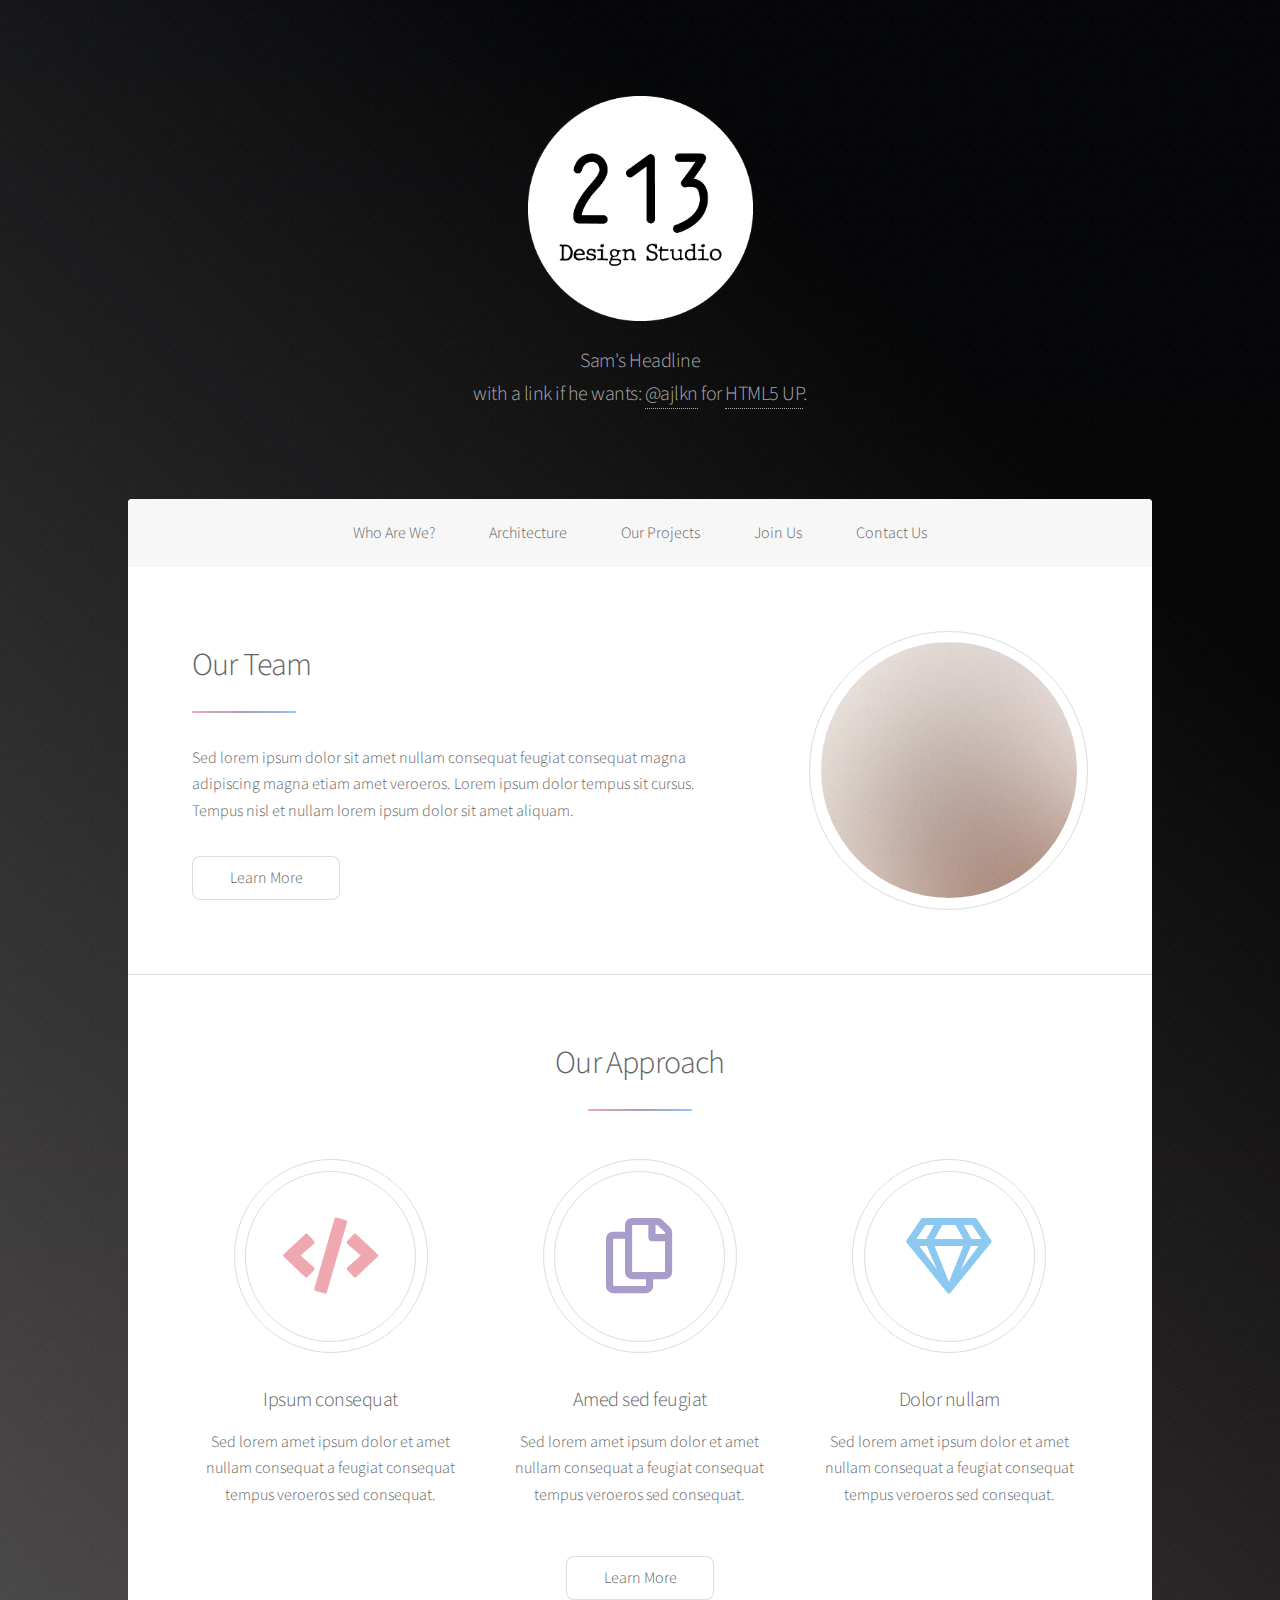
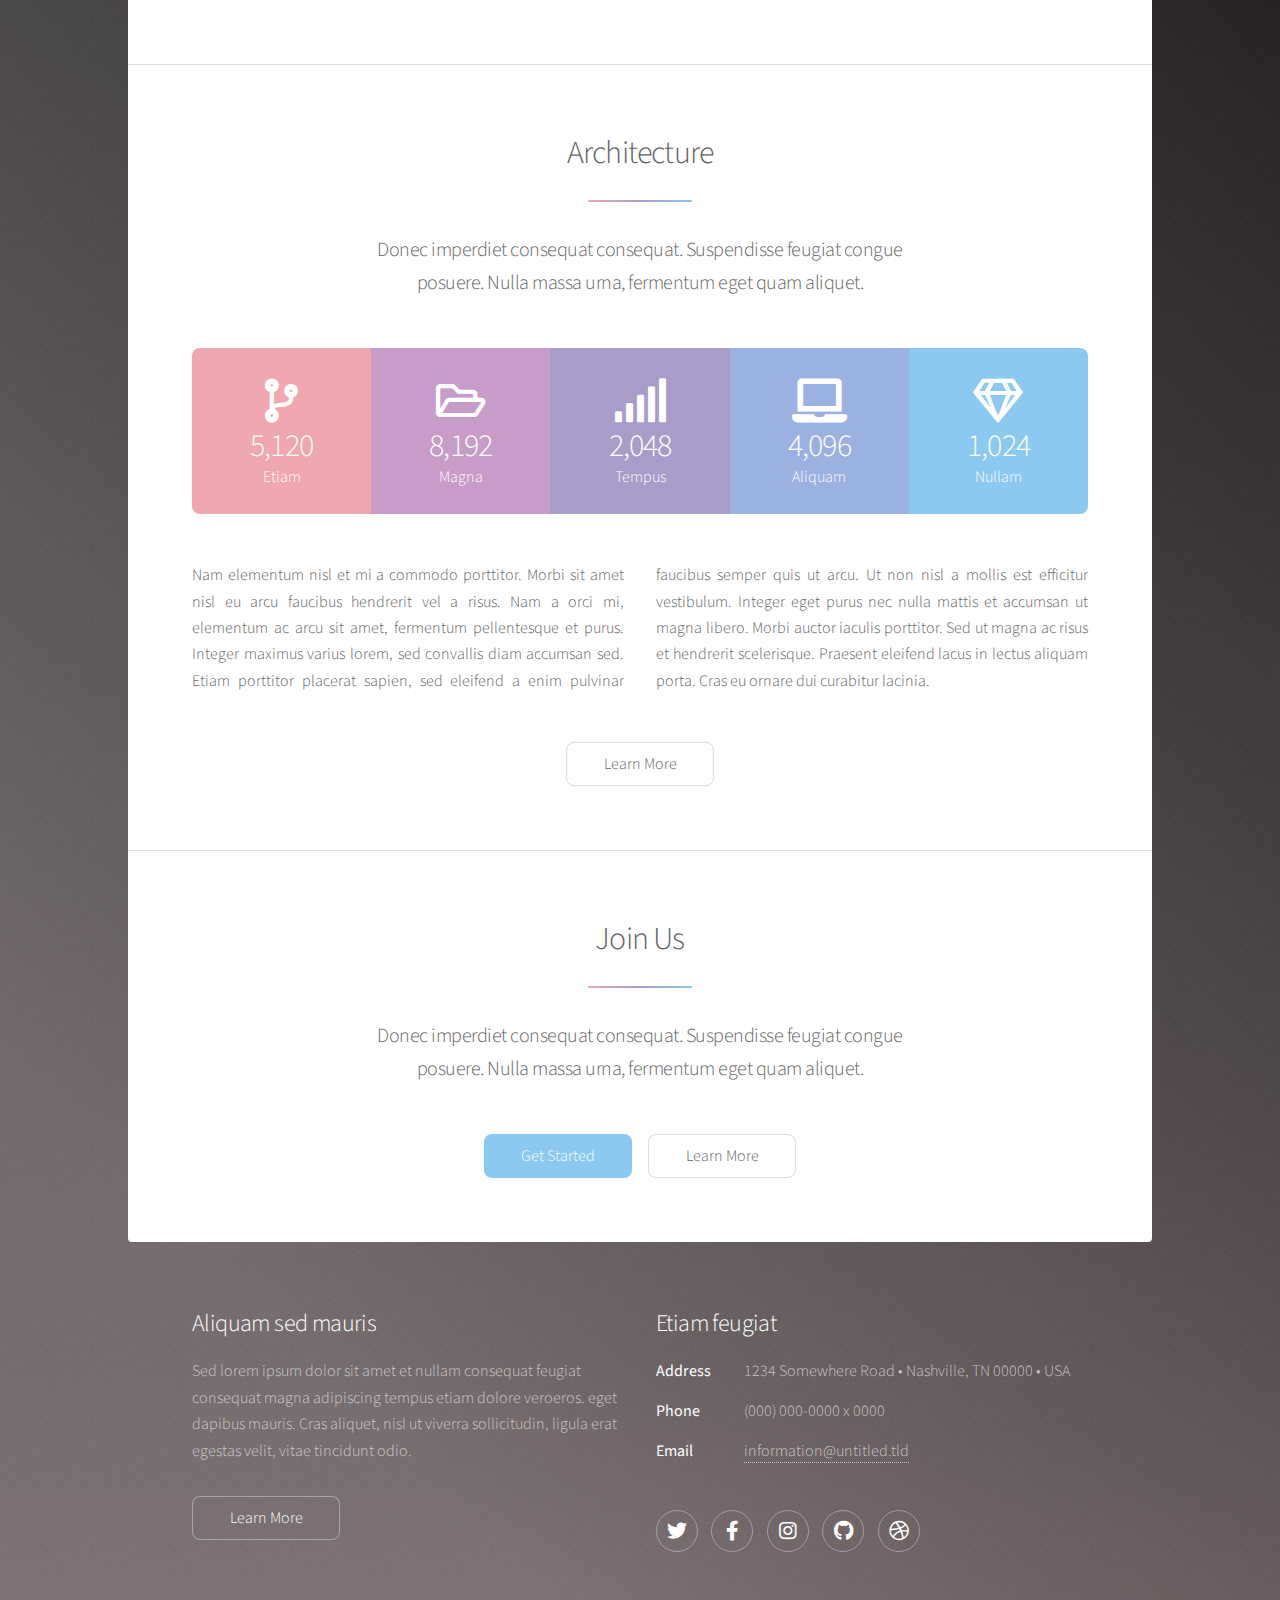
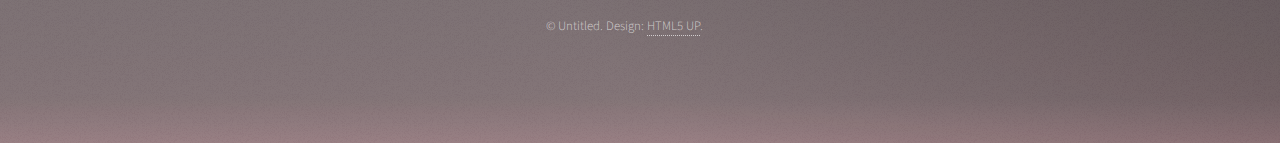
==== index.html @ 01a0b5fa "first draft edits" ====
<!DOCTYPE HTML>
<!--
	Stellar by HTML5 UP
	html5up.net | @ajlkn
	Free for personal and commercial use under the CCA 3.0 license (html5up.net/license)
-->
<html>

<head>
	<title>213 Design Studios</title>
	<meta charset="utf-8" />
	<meta name="viewport" content="width=device-width, initial-scale=1, user-scalable=no" />
	<link rel="stylesheet" href="assets/css/main.css" />
	<noscript>
		<link rel="stylesheet" href="assets/css/noscript.css" /></noscript>
</head>

<body class="is-preload">

	<!-- Wrapper -->
	<div id="wrapper">

		<!-- Header -->
		<header id="header" class="alt">
			<span class="logo"><img src="images/Logo - White.png" alt="" /></span>
			<p>Sam's Headline<br />
				with a link if he wants: <a href="https://twitter.com/ajlkn">@ajlkn</a> for <a href="https://html5up.net">HTML5
					UP</a>.</p>
		</header>

		<!-- Nav -->
		<nav id="nav">
			<ul id="navigation">
				<li class="who" class="active" class="opener"
					style="user-select: none; cursor: pointer; white-space: nowrap; opacity: 1;">
					<a href="#intro">Who Are We?</a>
					<ul>
						<li style="white-space: nowrap;">
							<a href="#intro">Our Team</a>
						</li>
						<li style="white-space: nowrap;">
							<a href="#first">Our Approach</a>
						</li>
					</ul>
				</li>
				<li><a href="#second">Architecture</a></li>
				<li class="projects" class="opener"
					style="user-select: none; cursor: pointer; white-space: nowrap; opacity: 1;">
					<a href="#">Our Projects</a>
					<ul style="user-select: none;">
						<li style="white-space: nowrap;">
							<a href="interiordesign.html">Interior Design</a>
						</li>
						<li style="white-space: nowrap;">
							<a href="furnituredesign.html">Furniture Design</a>
						</li>
					</ul>
				</li>
				<li><a href="#cta">Join Us</a></li>
				<li><a href="#footer">Contact Us</a></li>
			</ul>
		</nav>

		<!-- Main -->
		<div id="main">

			<!-- Introduction -->
			<section id="intro" class="main">
				<div class="spotlight">
					<div class="content">
						<header class="major">
							<h2>Our Team</h2>
						</header>
						<p>Sed lorem ipsum dolor sit amet nullam consequat feugiat consequat magna
							adipiscing magna etiam amet veroeros. Lorem ipsum dolor tempus sit cursus.
							Tempus nisl et nullam lorem ipsum dolor sit amet aliquam.</p>
						<ul class="actions">
							<li><a href="generic.html" class="button">Learn More</a></li>
						</ul>
					</div>
					<span class="image"><img src="images/pic01.jpg" alt="" /></span>
				</div>
			</section>

			<!-- First Section -->
			<section id="first" class="main special">
				<header class="major">
					<h2>Our Approach</h2>
				</header>
				<ul class="features">
					<li>
						<span class="icon solid major style1 fa-code"></span>
						<h3>Ipsum consequat</h3>
						<p>Sed lorem amet ipsum dolor et amet nullam consequat a feugiat consequat tempus veroeros sed consequat.
						</p>
					</li>
					<li>
						<span class="icon major style3 fa-copy"></span>
						<h3>Amed sed feugiat</h3>
						<p>Sed lorem amet ipsum dolor et amet nullam consequat a feugiat consequat tempus veroeros sed consequat.
						</p>
					</li>
					<li>
						<span class="icon major style5 fa-gem"></span>
						<h3>Dolor nullam</h3>
						<p>Sed lorem amet ipsum dolor et amet nullam consequat a feugiat consequat tempus veroeros sed consequat.
						</p>
					</li>
				</ul>
				<footer class="major">
					<ul class="actions special">
						<li><a href="generic.html" class="button">Learn More</a></li>
					</ul>
				</footer>
			</section>

			<!-- Second Section -->
			<section id="second" class="main special">
				<header class="major">
					<h2>Architecture</h2>
					<p>Donec imperdiet consequat consequat. Suspendisse feugiat congue<br />
						posuere. Nulla massa urna, fermentum eget quam aliquet.</p>
				</header>
				<ul class="statistics">
					<li class="style1">
						<span class="icon solid fa-code-branch"></span>
						<strong>5,120</strong> Etiam
					</li>
					<li class="style2">
						<span class="icon fa-folder-open"></span>
						<strong>8,192</strong> Magna
					</li>
					<li class="style3">
						<span class="icon solid fa-signal"></span>
						<strong>2,048</strong> Tempus
					</li>
					<li class="style4">
						<span class="icon solid fa-laptop"></span>
						<strong>4,096</strong> Aliquam
					</li>
					<li class="style5">
						<span class="icon fa-gem"></span>
						<strong>1,024</strong> Nullam
					</li>
				</ul>
				<p class="content">Nam elementum nisl et mi a commodo porttitor. Morbi sit amet nisl eu arcu faucibus hendrerit
					vel a risus. Nam a orci mi, elementum ac arcu sit amet, fermentum pellentesque et purus. Integer maximus
					varius lorem, sed convallis diam accumsan sed. Etiam porttitor placerat sapien, sed eleifend a enim pulvinar
					faucibus semper quis ut arcu. Ut non nisl a mollis est efficitur vestibulum. Integer eget purus nec nulla
					mattis et accumsan ut magna libero. Morbi auctor iaculis porttitor. Sed ut magna ac risus et hendrerit
					scelerisque. Praesent eleifend lacus in lectus aliquam porta. Cras eu ornare dui curabitur lacinia.</p>
				<footer class="major">
					<ul class="actions special">
						<li><a href="generic.html" class="button">Learn More</a></li>
					</ul>
				</footer>
			</section>

			<!-- Get Started -->
			<section id="cta" class="main special">
				<header class="major">
					<h2>Join Us</h2>
					<p>Donec imperdiet consequat consequat. Suspendisse feugiat congue<br />
						posuere. Nulla massa urna, fermentum eget quam aliquet.</p>
				</header>
				<footer class="major">
					<ul class="actions special">
						<li><a href="generic.html" class="button primary">Get Started</a></li>
						<li><a href="generic.html" class="button">Learn More</a></li>
					</ul>
				</footer>
			</section>

		</div>

		<!-- Footer -->
		<footer id="footer">
			<section>
				<h2>Aliquam sed mauris</h2>
				<p>Sed lorem ipsum dolor sit amet et nullam consequat feugiat consequat magna adipiscing tempus etiam dolore
					veroeros. eget dapibus mauris. Cras aliquet, nisl ut viverra sollicitudin, ligula erat egestas velit, vitae
					tincidunt odio.</p>
				<ul class="actions">
					<li><a href="generic.html" class="button">Learn More</a></li>
				</ul>
			</section>
			<section>
				<h2>Etiam feugiat</h2>
				<dl class="alt">
					<dt>Address</dt>
					<dd>1234 Somewhere Road &bull; Nashville, TN 00000 &bull; USA</dd>
					<dt>Phone</dt>
					<dd>(000) 000-0000 x 0000</dd>
					<dt>Email</dt>
					<dd><a href="#">information@untitled.tld</a></dd>
				</dl>
				<ul class="icons">
					<li><a href="#" class="icon brands fa-twitter alt"><span class="label">Twitter</span></a></li>
					<li><a href="#" class="icon brands fa-facebook-f alt"><span class="label">Facebook</span></a></li>
					<li><a href="#" class="icon brands fa-instagram alt"><span class="label">Instagram</span></a></li>
					<li><a href="#" class="icon brands fa-github alt"><span class="label">GitHub</span></a></li>
					<li><a href="#" class="icon brands fa-dribbble alt"><span class="label">Dribbble</span></a></li>
				</ul>
			</section>
			<p class="copyright">&copy; Untitled. Design: <a href="https://html5up.net">HTML5 UP</a>.</p>
		</footer>

	</div>

	<!-- Scripts -->
	<script src="assets/js/jquery.min.js"></script>
	<script src="assets/js/jquery.scrollex.min.js"></script>
	<script src="assets/js/jquery.scrolly.min.js"></script>
	<script src="assets/js/browser.min.js"></script>
	<script src="assets/js/breakpoints.min.js"></script>
	<script src="assets/js/util.js"></script>
	<script src="assets/js/main.js"></script>

</body>

</html>
---- assets/css/main.css ----
@import url(fontawesome-all.min.css);
@import 'https://fonts.googleapis.com/css?family=Source+Sans+Pro:300,400';

/*
	Stellar by HTML5 UP
	html5up.net | @ajlkn
	Free for personal and commercial use under the CCA 3.0 license (html5up.net/license)
*/

html, body, div, span, applet, object,
iframe, h1, h2, h3, h4, h5, h6, p, blockquote,
pre, a, abbr, acronym, address, big, cite,
code, del, dfn, em, img, ins, kbd, q, s, samp,
small, strike, strong, sub, sup, tt, var, b,
u, i, center, dl, dt, dd, ol, ul, li, fieldset,
form, label, legend, table, caption, tbody,
tfoot, thead, tr, th, td, article, aside,
canvas, details, embed, figure, figcaption,
footer, header, hgroup, menu, nav, output, ruby,
section, summary, time, mark, audio, video {
	margin: 0;
	padding: 0;
	border: 0;
	font-size: 100%;
	font: inherit;
	vertical-align: baseline;}

article, aside, details, figcaption, figure,
footer, header, hgroup, menu, nav, section {
	display: block;}

body {
	line-height: 1;
}

ol, ul {
	list-style: none;
}

blockquote, q {
	quotes: none;
}

	blockquote:before, blockquote:after, q:before, q:after {
		content: '';
		content: none;
	}

table {
	border-collapse: collapse;
	border-spacing: 0;
}

body {
	-webkit-text-size-adjust: none;
}

mark {
	background-color: transparent;
	color: inherit;
}

input::-moz-focus-inner {
	border: 0;
	padding: 0;
}

input, select, textarea {
	-moz-appearance: none;
	-webkit-appearance: none;
	-ms-appearance: none;
	appearance: none;
}

/* Basic */

	@-ms-viewport {
		width: device-width;
	}

	body {
		-ms-overflow-style: scrollbar;
	}

	@media screen and (max-width: 480px) {

		html, body {
			min-width: 320px;
		}

	}

	html {
		box-sizing: border-box;
	}

	*, *:before, *:after {
		box-sizing: inherit;
	}

	body {
		/*background-color: #935d8c;
		background-color: grey;
		background-image: url("images/overlay.png"), -moz-linear-gradient(45deg, #e37682 15%, #5f4d93 85%);
		background-image: url("images/overlay.png"), -webkit-linear-gradient(45deg, #e37682 15%, #5f4d93 85%);
		background-image: url("images/overlay.png"), -ms-linear-gradient(45deg, #e37682 15%, #5f4d93 85%);
		background-image: url("images/overlay.png"), linear-gradient(45deg, #e37682 15%, #5f4d93 85%);
		*/
		background-color: black;
		background-image: url("images/overlay.png"), -moz-linear-gradient(45deg, rgba(192,192,192,0.5) 15%,rgba(0, 0, 0, 0.5) 85%), -moz-linear-gradient(0deg,  rgba(227,118,130,0.5), 4%, rgba(0,0,0,0.5));
		background-image: url("images/overlay.png"), -webkit-linear-gradient(45deg, rgba(192,192,192,0.5) 15%,rgba(0, 0, 0, 0.5) 85%), -webkit-linear-gradient(0deg,  rgba(227,118,130,0.5), 4%, rgba(0,0,0,0.5));
		background-image: url("images/overlay.png"), -ms-linear-gradient(45deg,  rgba(192,192,192,0.5) 15%,rgba(0, 0, 0, 0.5) 85%), -ms-linear-gradient(0deg,  rgba(227,118,130,0.5), 4%, rgba(0,0,0,0.5));
		background-image: url("images/overlay.png"), linear-gradient(45deg, rgba(192,192,192,0.5) 15%, rgba(0,0,0,0.5) 85%), linear-gradient(0deg, rgba(227,118,130,0.5), 4%, rgba(0,0,0,0.5));
	}

		body.is-preload *, body.is-preload *:before, body.is-preload *:after {
			-moz-animation: none !important;
			-webkit-animation: none !important;
			-ms-animation: none !important;
			animation: none !important;
			-moz-transition: none !important;
			-webkit-transition: none !important;
			-ms-transition: none !important;
			transition: none !important;
		}

/* Type */

	body {
		/*background-color: #935d8c;*/
		background-color: black;
		color: rgba(255, 255, 255, 0.65);
	}

	body, input, select, textarea {
		font-family: "Source Sans Pro", Helvetica, sans-serif;
		font-size: 17pt;
		font-weight: 300;
		line-height: 1.65;
	}

		@media screen and (max-width: 1680px) {

			body, input, select, textarea {
				font-size: 14pt;
			}

		}

		@media screen and (max-width: 1280px) {

			body, input, select, textarea {
				font-size: 12pt;
			}

		}

		@media screen and (max-width: 360px) {

			body, input, select, textarea {
				font-size: 11pt;
			}

		}

	a {
		-moz-transition: color 0.2s ease, border-bottom 0.2s ease;
		-webkit-transition: color 0.2s ease, border-bottom 0.2s ease;
		-ms-transition: color 0.2s ease, border-bottom 0.2s ease;
		transition: color 0.2s ease, border-bottom 0.2s ease;
		text-decoration: none;
		border-bottom: dotted 1px;
		color: inherit;
	}

		a:hover {
			border-bottom-color: transparent;
		}

	strong, b {
		font-weight: 400;
	}

	em, i {
		font-style: italic;
	}

	p {
		margin: 0 0 2em 0;
	}

		p.content {
			-moz-columns: 20em 2;
			-webkit-columns: 20em 2;
			-ms-columns: 20em 2;
			columns: 20em 2;
			-moz-column-gap: 2em;
			-webkit-column-gap: 2em;
			-ms-column-gap: 2em;
			column-gap: 2em;
			text-align: justify;
		}

	h1, h2, h3, h4, h5, h6 {
		font-weight: 300;
		line-height: 1.5;
		margin: 0 0 0.7em 0;
		letter-spacing: -0.025em;
	}

		h1 a, h2 a, h3 a, h4 a, h5 a, h6 a {
			color: inherit;
			text-decoration: none;
		}

	h1 {
		font-size: 2.5em;
		line-height: 1.2;
	}

	h2 {
		font-size: 1.5em;
	}

	h3 {
		font-size: 1.25em;
	}

	h4 {
		font-size: 1.1em;
	}

	h5 {
		font-size: 0.9em;
	}

	h6 {
		font-size: 0.7em;
	}

	@media screen and (max-width: 736px) {

		h1 {
			font-size: 2em;
		}

	}

	sub {
		font-size: 0.8em;
		position: relative;
		top: 0.5em;
	}

	sup {
		font-size: 0.8em;
		position: relative;
		top: -0.5em;
	}

	blockquote {
		border-left: solid 4px;
		font-style: italic;
		margin: 0 0 2em 0;
		padding: 0.5em 0 0.5em 2em;
	}

	code {
		border-radius: 8px;
		border: solid 1px;
		font-family: "Courier New", monospace;
		font-size: 0.9em;
		margin: 0 0.25em;
		padding: 0.25em 0.65em;
	}

	pre {
		-webkit-overflow-scrolling: touch;
		font-family: "Courier New", monospace;
		font-size: 0.9em;
		margin: 0 0 2em 0;
	}

		pre code {
			display: block;
			line-height: 1.75;
			padding: 1em 1.5em;
			overflow-x: auto;
		}

	hr {
		border: 0;
		border-bottom: solid 1px;
		margin: 2em 0;
	}

		hr.major {
			margin: 3em 0;
		}

	.align-left {
		text-align: left;
	}

	.align-center {
		text-align: center;
	}

	.align-right {
		text-align: right;
	}

	input, select, textarea {
		color: #ffffff;
	}

	a:hover {
		color: #ffffff;
	}

	strong, b {
		color: #ffffff;
	}

	h1, h2, h3, h4, h5, h6 {
		color: #ffffff;
	}

	blockquote {
		border-left-color: rgba(255, 255, 255, 0.35);
	}

	code {
		background: rgba(255, 255, 255, 0.075);
		border-color: rgba(255, 255, 255, 0.35);
	}

	hr {
		border-bottom-color: rgba(255, 255, 255, 0.35);
	}

/* Row */

	.row {
		display: flex;
		flex-wrap: wrap;
		box-sizing: border-box;
		align-items: stretch;
	}

		.row > * {
			box-sizing: border-box;
		}

		.row.gtr-uniform > * > :last-child {
			margin-bottom: 0;
		}

		.row.aln-left {
			justify-content: flex-start;
		}

		.row.aln-center {
			justify-content: center;
		}

		.row.aln-right {
			justify-content: flex-end;
		}

		.row.aln-top {
			align-items: flex-start;
		}

		.row.aln-middle {
			align-items: center;
		}

		.row.aln-bottom {
			align-items: flex-end;
		}

		.row > .imp {
			order: -1;
		}

		.row > .col-1 {
			width: 8.33333%;
		}

		.row > .off-1 {
			margin-left: 8.33333%;
		}

		.row > .col-2 {
			width: 16.66667%;
		}

		.row > .off-2 {
			margin-left: 16.66667%;
		}

		.row > .col-3 {
			width: 25%;
		}

		.row > .off-3 {
			margin-left: 25%;
		}

		.row > .col-4 {
			width: 33.33333%;
		}

		.row > .off-4 {
			margin-left: 33.33333%;
		}

		.row > .col-5 {
			width: 41.66667%;
		}

		.row > .off-5 {
			margin-left: 41.66667%;
		}

		.row > .col-6 {
			width: 50%;
		}

		.row > .off-6 {
			margin-left: 50%;
		}

		.row > .col-7 {
			width: 58.33333%;
		}

		.row > .off-7 {
			margin-left: 58.33333%;
		}

		.row > .col-8 {
			width: 66.66667%;
		}

		.row > .off-8 {
			margin-left: 66.66667%;
		}

		.row > .col-9 {
			width: 75%;
		}

		.row > .off-9 {
			margin-left: 75%;
		}

		.row > .col-10 {
			width: 83.33333%;
		}

		.row > .off-10 {
			margin-left: 83.33333%;
		}

		.row > .col-11 {
			width: 91.66667%;
		}

		.row > .off-11 {
			margin-left: 91.66667%;
		}

		.row > .col-12 {
			width: 100%;
		}

		.row > .off-12 {
			margin-left: 100%;
		}

		.row.gtr-0 {
			margin-top: 0;
			margin-left: 0em;
		}

			.row.gtr-0 > * {
				padding: 0 0 0 0em;
			}

			.row.gtr-0.gtr-uniform {
				margin-top: 0em;
			}

				.row.gtr-0.gtr-uniform > * {
					padding-top: 0em;
				}

		.row.gtr-25 {
			margin-top: 0;
			margin-left: -0.375em;
		}

			.row.gtr-25 > * {
				padding: 0 0 0 0.375em;
			}

			.row.gtr-25.gtr-uniform {
				margin-top: -0.375em;
			}

				.row.gtr-25.gtr-uniform > * {
					padding-top: 0.375em;
				}

		.row.gtr-50 {
			margin-top: 0;
			margin-left: -0.75em;
		}

			.row.gtr-50 > * {
				padding: 0 0 0 0.75em;
			}

			.row.gtr-50.gtr-uniform {
				margin-top: -0.75em;
			}

				.row.gtr-50.gtr-uniform > * {
					padding-top: 0.75em;
				}

		.row {
			margin-top: 0;
			margin-left: -1.5em;
		}

			.row > * {
				padding: 0 0 0 1.5em;
			}

			.row.gtr-uniform {
				margin-top: -1.5em;
			}

				.row.gtr-uniform > * {
					padding-top: 1.5em;
				}

		.row.gtr-150 {
			margin-top: 0;
			margin-left: -2.25em;
		}

			.row.gtr-150 > * {
				padding: 0 0 0 2.25em;
			}

			.row.gtr-150.gtr-uniform {
				margin-top: -2.25em;
			}

				.row.gtr-150.gtr-uniform > * {
					padding-top: 2.25em;
				}

		.row.gtr-200 {
			margin-top: 0;
			margin-left: -3em;
		}

			.row.gtr-200 > * {
				padding: 0 0 0 3em;
			}

			.row.gtr-200.gtr-uniform {
				margin-top: -3em;
			}

				.row.gtr-200.gtr-uniform > * {
					padding-top: 3em;
				}

		@media screen and (max-width: 1680px) {

			.row {
				display: flex;
				flex-wrap: wrap;
				box-sizing: border-box;
				align-items: stretch;
			}

				.row > * {
					box-sizing: border-box;
				}

				.row.gtr-uniform > * > :last-child {
					margin-bottom: 0;
				}

				.row.aln-left {
					justify-content: flex-start;
				}

				.row.aln-center {
					justify-content: center;
				}

				.row.aln-right {
					justify-content: flex-end;
				}

				.row.aln-top {
					align-items: flex-start;
				}

				.row.aln-middle {
					align-items: center;
				}

				.row.aln-bottom {
					align-items: flex-end;
				}

				.row > .imp-xlarge {
					order: -1;
				}

				.row > .col-1-xlarge {
					width: 8.33333%;
				}

				.row > .off-1-xlarge {
					margin-left: 8.33333%;
				}

				.row > .col-2-xlarge {
					width: 16.66667%;
				}

				.row > .off-2-xlarge {
					margin-left: 16.66667%;
				}

				.row > .col-3-xlarge {
					width: 25%;
				}

				.row > .off-3-xlarge {
					margin-left: 25%;
				}

				.row > .col-4-xlarge {
					width: 33.33333%;
				}

				.row > .off-4-xlarge {
					margin-left: 33.33333%;
				}

				.row > .col-5-xlarge {
					width: 41.66667%;
				}

				.row > .off-5-xlarge {
					margin-left: 41.66667%;
				}

				.row > .col-6-xlarge {
					width: 50%;
				}

				.row > .off-6-xlarge {
					margin-left: 50%;
				}

				.row > .col-7-xlarge {
					width: 58.33333%;
				}

				.row > .off-7-xlarge {
					margin-left: 58.33333%;
				}

				.row > .col-8-xlarge {
					width: 66.66667%;
				}

				.row > .off-8-xlarge {
					margin-left: 66.66667%;
				}

				.row > .col-9-xlarge {
					width: 75%;
				}

				.row > .off-9-xlarge {
					margin-left: 75%;
				}

				.row > .col-10-xlarge {
					width: 83.33333%;
				}

				.row > .off-10-xlarge {
					margin-left: 83.33333%;
				}

				.row > .col-11-xlarge {
					width: 91.66667%;
				}

				.row > .off-11-xlarge {
					margin-left: 91.66667%;
				}

				.row > .col-12-xlarge {
					width: 100%;
				}

				.row > .off-12-xlarge {
					margin-left: 100%;
				}

				.row.gtr-0 {
					margin-top: 0;
					margin-left: 0em;
				}

					.row.gtr-0 > * {
						padding: 0 0 0 0em;
					}

					.row.gtr-0.gtr-uniform {
						margin-top: 0em;
					}

						.row.gtr-0.gtr-uniform > * {
							padding-top: 0em;
						}

				.row.gtr-25 {
					margin-top: 0;
					margin-left: -0.375em;
				}

					.row.gtr-25 > * {
						padding: 0 0 0 0.375em;
					}

					.row.gtr-25.gtr-uniform {
						margin-top: -0.375em;
					}

						.row.gtr-25.gtr-uniform > * {
							padding-top: 0.375em;
						}

				.row.gtr-50 {
					margin-top: 0;
					margin-left: -0.75em;
				}

					.row.gtr-50 > * {
						padding: 0 0 0 0.75em;
					}

					.row.gtr-50.gtr-uniform {
						margin-top: -0.75em;
					}

						.row.gtr-50.gtr-uniform > * {
							padding-top: 0.75em;
						}

				.row {
					margin-top: 0;
					margin-left: -1.5em;
				}

					.row > * {
						padding: 0 0 0 1.5em;
					}

					.row.gtr-uniform {
						margin-top: -1.5em;
					}

						.row.gtr-uniform > * {
							padding-top: 1.5em;
						}

				.row.gtr-150 {
					margin-top: 0;
					margin-left: -2.25em;
				}

					.row.gtr-150 > * {
						padding: 0 0 0 2.25em;
					}

					.row.gtr-150.gtr-uniform {
						margin-top: -2.25em;
					}

						.row.gtr-150.gtr-uniform > * {
							padding-top: 2.25em;
						}

				.row.gtr-200 {
					margin-top: 0;
					margin-left: -3em;
				}

					.row.gtr-200 > * {
						padding: 0 0 0 3em;
					}

					.row.gtr-200.gtr-uniform {
						margin-top: -3em;
					}

						.row.gtr-200.gtr-uniform > * {
							padding-top: 3em;
						}

		}

		@media screen and (max-width: 1280px) {

			.row {
				display: flex;
				flex-wrap: wrap;
				box-sizing: border-box;
				align-items: stretch;
			}

				.row > * {
					box-sizing: border-box;
				}

				.row.gtr-uniform > * > :last-child {
					margin-bottom: 0;
				}

				.row.aln-left {
					justify-content: flex-start;
				}

				.row.aln-center {
					justify-content: center;
				}

				.row.aln-right {
					justify-content: flex-end;
				}

				.row.aln-top {
					align-items: flex-start;
				}

				.row.aln-middle {
					align-items: center;
				}

				.row.aln-bottom {
					align-items: flex-end;
				}

				.row > .imp-large {
					order: -1;
				}

				.row > .col-1-large {
					width: 8.33333%;
				}

				.row > .off-1-large {
					margin-left: 8.33333%;
				}

				.row > .col-2-large {
					width: 16.66667%;
				}

				.row > .off-2-large {
					margin-left: 16.66667%;
				}

				.row > .col-3-large {
					width: 25%;
				}

				.row > .off-3-large {
					margin-left: 25%;
				}

				.row > .col-4-large {
					width: 33.33333%;
				}

				.row > .off-4-large {
					margin-left: 33.33333%;
				}

				.row > .col-5-large {
					width: 41.66667%;
				}

				.row > .off-5-large {
					margin-left: 41.66667%;
				}

				.row > .col-6-large {
					width: 50%;
				}

				.row > .off-6-large {
					margin-left: 50%;
				}

				.row > .col-7-large {
					width: 58.33333%;
				}

				.row > .off-7-large {
					margin-left: 58.33333%;
				}

				.row > .col-8-large {
					width: 66.66667%;
				}

				.row > .off-8-large {
					margin-left: 66.66667%;
				}

				.row > .col-9-large {
					width: 75%;
				}

				.row > .off-9-large {
					margin-left: 75%;
				}

				.row > .col-10-large {
					width: 83.33333%;
				}

				.row > .off-10-large {
					margin-left: 83.33333%;
				}

				.row > .col-11-large {
					width: 91.66667%;
				}

				.row > .off-11-large {
					margin-left: 91.66667%;
				}

				.row > .col-12-large {
					width: 100%;
				}

				.row > .off-12-large {
					margin-left: 100%;
				}

				.row.gtr-0 {
					margin-top: 0;
					margin-left: 0em;
				}

					.row.gtr-0 > * {
						padding: 0 0 0 0em;
					}

					.row.gtr-0.gtr-uniform {
						margin-top: 0em;
					}

						.row.gtr-0.gtr-uniform > * {
							padding-top: 0em;
						}

				.row.gtr-25 {
					margin-top: 0;
					margin-left: -0.375em;
				}

					.row.gtr-25 > * {
						padding: 0 0 0 0.375em;
					}

					.row.gtr-25.gtr-uniform {
						margin-top: -0.375em;
					}

						.row.gtr-25.gtr-uniform > * {
							padding-top: 0.375em;
						}

				.row.gtr-50 {
					margin-top: 0;
					margin-left: -0.75em;
				}

					.row.gtr-50 > * {
						padding: 0 0 0 0.75em;
					}

					.row.gtr-50.gtr-uniform {
						margin-top: -0.75em;
					}

						.row.gtr-50.gtr-uniform > * {
							padding-top: 0.75em;
						}

				.row {
					margin-top: 0;
					margin-left: -1.5em;
				}

					.row > * {
						padding: 0 0 0 1.5em;
					}

					.row.gtr-uniform {
						margin-top: -1.5em;
					}

						.row.gtr-uniform > * {
							padding-top: 1.5em;
						}

				.row.gtr-150 {
					margin-top: 0;
					margin-left: -2.25em;
				}

					.row.gtr-150 > * {
						padding: 0 0 0 2.25em;
					}

					.row.gtr-150.gtr-uniform {
						margin-top: -2.25em;
					}

						.row.gtr-150.gtr-uniform > * {
							padding-top: 2.25em;
						}

				.row.gtr-200 {
					margin-top: 0;
					margin-left: -3em;
				}

					.row.gtr-200 > * {
						padding: 0 0 0 3em;
					}

					.row.gtr-200.gtr-uniform {
						margin-top: -3em;
					}

						.row.gtr-200.gtr-uniform > * {
							padding-top: 3em;
						}

		}

		@media screen and (max-width: 980px) {

			.row {
				display: flex;
				flex-wrap: wrap;
				box-sizing: border-box;
				align-items: stretch;
			}

				.row > * {
					box-sizing: border-box;
				}

				.row.gtr-uniform > * > :last-child {
					margin-bottom: 0;
				}

				.row.aln-left {
					justify-content: flex-start;
				}

				.row.aln-center {
					justify-content: center;
				}

				.row.aln-right {
					justify-content: flex-end;
				}

				.row.aln-top {
					align-items: flex-start;
				}

				.row.aln-middle {
					align-items: center;
				}

				.row.aln-bottom {
					align-items: flex-end;
				}

				.row > .imp-medium {
					order: -1;
				}

				.row > .col-1-medium {
					width: 8.33333%;
				}

				.row > .off-1-medium {
					margin-left: 8.33333%;
				}

				.row > .col-2-medium {
					width: 16.66667%;
				}

				.row > .off-2-medium {
					margin-left: 16.66667%;
				}

				.row > .col-3-medium {
					width: 25%;
				}

				.row > .off-3-medium {
					margin-left: 25%;
				}

				.row > .col-4-medium {
					width: 33.33333%;
				}

				.row > .off-4-medium {
					margin-left: 33.33333%;
				}

				.row > .col-5-medium {
					width: 41.66667%;
				}

				.row > .off-5-medium {
					margin-left: 41.66667%;
				}

				.row > .col-6-medium {
					width: 50%;
				}

				.row > .off-6-medium {
					margin-left: 50%;
				}

				.row > .col-7-medium {
					width: 58.33333%;
				}

				.row > .off-7-medium {
					margin-left: 58.33333%;
				}

				.row > .col-8-medium {
					width: 66.66667%;
				}

				.row > .off-8-medium {
					margin-left: 66.66667%;
				}

				.row > .col-9-medium {
					width: 75%;
				}

				.row > .off-9-medium {
					margin-left: 75%;
				}

				.row > .col-10-medium {
					width: 83.33333%;
				}

				.row > .off-10-medium {
					margin-left: 83.33333%;
				}

				.row > .col-11-medium {
					width: 91.66667%;
				}

				.row > .off-11-medium {
					margin-left: 91.66667%;
				}

				.row > .col-12-medium {
					width: 100%;
				}

				.row > .off-12-medium {
					margin-left: 100%;
				}

				.row.gtr-0 {
					margin-top: 0;
					margin-left: 0em;
				}

					.row.gtr-0 > * {
						padding: 0 0 0 0em;
					}

					.row.gtr-0.gtr-uniform {
						margin-top: 0em;
					}

						.row.gtr-0.gtr-uniform > * {
							padding-top: 0em;
						}

				.row.gtr-25 {
					margin-top: 0;
					margin-left: -0.375em;
				}

					.row.gtr-25 > * {
						padding: 0 0 0 0.375em;
					}

					.row.gtr-25.gtr-uniform {
						margin-top: -0.375em;
					}

						.row.gtr-25.gtr-uniform > * {
							padding-top: 0.375em;
						}

				.row.gtr-50 {
					margin-top: 0;
					margin-left: -0.75em;
				}

					.row.gtr-50 > * {
						padding: 0 0 0 0.75em;
					}

					.row.gtr-50.gtr-uniform {
						margin-top: -0.75em;
					}

						.row.gtr-50.gtr-uniform > * {
							padding-top: 0.75em;
						}

				.row {
					margin-top: 0;
					margin-left: -1.5em;
				}

					.row > * {
						padding: 0 0 0 1.5em;
					}

					.row.gtr-uniform {
						margin-top: -1.5em;
					}

						.row.gtr-uniform > * {
							padding-top: 1.5em;
						}

				.row.gtr-150 {
					margin-top: 0;
					margin-left: -2.25em;
				}

					.row.gtr-150 > * {
						padding: 0 0 0 2.25em;
					}

					.row.gtr-150.gtr-uniform {
						margin-top: -2.25em;
					}

						.row.gtr-150.gtr-uniform > * {
							padding-top: 2.25em;
						}

				.row.gtr-200 {
					margin-top: 0;
					margin-left: -3em;
				}

					.row.gtr-200 > * {
						padding: 0 0 0 3em;
					}

					.row.gtr-200.gtr-uniform {
						margin-top: -3em;
					}

						.row.gtr-200.gtr-uniform > * {
							padding-top: 3em;
						}

		}

		@media screen and (max-width: 736px) {

			.row {
				display: flex;
				flex-wrap: wrap;
				box-sizing: border-box;
				align-items: stretch;
			}

				.row > * {
					box-sizing: border-box;
				}

				.row.gtr-uniform > * > :last-child {
					margin-bottom: 0;
				}

				.row.aln-left {
					justify-content: flex-start;
				}

				.row.aln-center {
					justify-content: center;
				}

				.row.aln-right {
					justify-content: flex-end;
				}

				.row.aln-top {
					align-items: flex-start;
				}

				.row.aln-middle {
					align-items: center;
				}

				.row.aln-bottom {
					align-items: flex-end;
				}

				.row > .imp-small {
					order: -1;
				}

				.row > .col-1-small {
					width: 8.33333%;
				}

				.row > .off-1-small {
					margin-left: 8.33333%;
				}

				.row > .col-2-small {
					width: 16.66667%;
				}

				.row > .off-2-small {
					margin-left: 16.66667%;
				}

				.row > .col-3-small {
					width: 25%;
				}

				.row > .off-3-small {
					margin-left: 25%;
				}

				.row > .col-4-small {
					width: 33.33333%;
				}

				.row > .off-4-small {
					margin-left: 33.33333%;
				}

				.row > .col-5-small {
					width: 41.66667%;
				}

				.row > .off-5-small {
					margin-left: 41.66667%;
				}

				.row > .col-6-small {
					width: 50%;
				}

				.row > .off-6-small {
					margin-left: 50%;
				}

				.row > .col-7-small {
					width: 58.33333%;
				}

				.row > .off-7-small {
					margin-left: 58.33333%;
				}

				.row > .col-8-small {
					width: 66.66667%;
				}

				.row > .off-8-small {
					margin-left: 66.66667%;
				}

				.row > .col-9-small {
					width: 75%;
				}

				.row > .off-9-small {
					margin-left: 75%;
				}

				.row > .col-10-small {
					width: 83.33333%;
				}

				.row > .off-10-small {
					margin-left: 83.33333%;
				}

				.row > .col-11-small {
					width: 91.66667%;
				}

				.row > .off-11-small {
					margin-left: 91.66667%;
				}

				.row > .col-12-small {
					width: 100%;
				}

				.row > .off-12-small {
					margin-left: 100%;
				}

				.row.gtr-0 {
					margin-top: 0;
					margin-left: 0em;
				}

					.row.gtr-0 > * {
						padding: 0 0 0 0em;
					}

					.row.gtr-0.gtr-uniform {
						margin-top: 0em;
					}

						.row.gtr-0.gtr-uniform > * {
							padding-top: 0em;
						}

				.row.gtr-25 {
					margin-top: 0;
					margin-left: -0.25em;
				}

					.row.gtr-25 > * {
						padding: 0 0 0 0.25em;
					}

					.row.gtr-25.gtr-uniform {
						margin-top: -0.25em;
					}

						.row.gtr-25.gtr-uniform > * {
							padding-top: 0.25em;
						}

				.row.gtr-50 {
					margin-top: 0;
					margin-left: -0.5em;
				}

					.row.gtr-50 > * {
						padding: 0 0 0 0.5em;
					}

					.row.gtr-50.gtr-uniform {
						margin-top: -0.5em;
					}

						.row.gtr-50.gtr-uniform > * {
							padding-top: 0.5em;
						}

				.row {
					margin-top: 0;
					margin-left: -1em;
				}

					.row > * {
						padding: 0 0 0 1em;
					}

					.row.gtr-uniform {
						margin-top: -1em;
					}

						.row.gtr-uniform > * {
							padding-top: 1em;
						}

				.row.gtr-150 {
					margin-top: 0;
					margin-left: -1.5em;
				}

					.row.gtr-150 > * {
						padding: 0 0 0 1.5em;
					}

					.row.gtr-150.gtr-uniform {
						margin-top: -1.5em;
					}

						.row.gtr-150.gtr-uniform > * {
							padding-top: 1.5em;
						}

				.row.gtr-200 {
					margin-top: 0;
					margin-left: -2em;
				}

					.row.gtr-200 > * {
						padding: 0 0 0 2em;
					}

					.row.gtr-200.gtr-uniform {
						margin-top: -2em;
					}

						.row.gtr-200.gtr-uniform > * {
							padding-top: 2em;
						}

		}

		@media screen and (max-width: 480px) {

			.row {
				display: flex;
				flex-wrap: wrap;
				box-sizing: border-box;
				align-items: stretch;
			}

				.row > * {
					box-sizing: border-box;
				}

				.row.gtr-uniform > * > :last-child {
					margin-bottom: 0;
				}

				.row.aln-left {
					justify-content: flex-start;
				}

				.row.aln-center {
					justify-content: center;
				}

				.row.aln-right {
					justify-content: flex-end;
				}

				.row.aln-top {
					align-items: flex-start;
				}

				.row.aln-middle {
					align-items: center;
				}

				.row.aln-bottom {
					align-items: flex-end;
				}

				.row > .imp-xsmall {
					order: -1;
				}

				.row > .col-1-xsmall {
					width: 8.33333%;
				}

				.row > .off-1-xsmall {
					margin-left: 8.33333%;
				}

				.row > .col-2-xsmall {
					width: 16.66667%;
				}

				.row > .off-2-xsmall {
					margin-left: 16.66667%;
				}

				.row > .col-3-xsmall {
					width: 25%;
				}

				.row > .off-3-xsmall {
					margin-left: 25%;
				}

				.row > .col-4-xsmall {
					width: 33.33333%;
				}

				.row > .off-4-xsmall {
					margin-left: 33.33333%;
				}

				.row > .col-5-xsmall {
					width: 41.66667%;
				}

				.row > .off-5-xsmall {
					margin-left: 41.66667%;
				}

				.row > .col-6-xsmall {
					width: 50%;
				}

				.row > .off-6-xsmall {
					margin-left: 50%;
				}

				.row > .col-7-xsmall {
					width: 58.33333%;
				}

				.row > .off-7-xsmall {
					margin-left: 58.33333%;
				}

				.row > .col-8-xsmall {
					width: 66.66667%;
				}

				.row > .off-8-xsmall {
					margin-left: 66.66667%;
				}

				.row > .col-9-xsmall {
					width: 75%;
				}

				.row > .off-9-xsmall {
					margin-left: 75%;
				}

				.row > .col-10-xsmall {
					width: 83.33333%;
				}

				.row > .off-10-xsmall {
					margin-left: 83.33333%;
				}

				.row > .col-11-xsmall {
					width: 91.66667%;
				}

				.row > .off-11-xsmall {
					margin-left: 91.66667%;
				}

				.row > .col-12-xsmall {
					width: 100%;
				}

				.row > .off-12-xsmall {
					margin-left: 100%;
				}

				.row.gtr-0 {
					margin-top: 0;
					margin-left: 0em;
				}

					.row.gtr-0 > * {
						padding: 0 0 0 0em;
					}

					.row.gtr-0.gtr-uniform {
						margin-top: 0em;
					}

						.row.gtr-0.gtr-uniform > * {
							padding-top: 0em;
						}

				.row.gtr-25 {
					margin-top: 0;
					margin-left: -0.3125em;
				}

					.row.gtr-25 > * {
						padding: 0 0 0 0.3125em;
					}

					.row.gtr-25.gtr-uniform {
						margin-top: -0.3125em;
					}

						.row.gtr-25.gtr-uniform > * {
							padding-top: 0.3125em;
						}

				.row.gtr-50 {
					margin-top: 0;
					margin-left: -0.625em;
				}

					.row.gtr-50 > * {
						padding: 0 0 0 0.625em;
					}

					.row.gtr-50.gtr-uniform {
						margin-top: -0.625em;
					}

						.row.gtr-50.gtr-uniform > * {
							padding-top: 0.625em;
						}

				.row {
					margin-top: 0;
					margin-left: -1.25em;
				}

					.row > * {
						padding: 0 0 0 1.25em;
					}

					.row.gtr-uniform {
						margin-top: -1.25em;
					}

						.row.gtr-uniform > * {
							padding-top: 1.25em;
						}

				.row.gtr-150 {
					margin-top: 0;
					margin-left: -1.875em;
				}

					.row.gtr-150 > * {
						padding: 0 0 0 1.875em;
					}

					.row.gtr-150.gtr-uniform {
						margin-top: -1.875em;
					}

						.row.gtr-150.gtr-uniform > * {
							padding-top: 1.875em;
						}

				.row.gtr-200 {
					margin-top: 0;
					margin-left: -2.5em;
				}

					.row.gtr-200 > * {
						padding: 0 0 0 2.5em;
					}

					.row.gtr-200.gtr-uniform {
						margin-top: -2.5em;
					}

						.row.gtr-200.gtr-uniform > * {
							padding-top: 2.5em;
						}

		}

/* Box */

	.box {
		border-radius: 8px;
		border: solid;
		margin-bottom: 2em;
		padding: 1.5em;
	}

		.box > :last-child,
		.box > :last-child > :last-child,
		.box > :last-child > :last-child > :last-child {
			margin-bottom: 0;
		}

		.box.alt {
			border: 0;
			border-radius: 0;
			padding: 0;
		}

	.box {
		border-color: rgba(255, 255, 255, 0.35);
	}

/* Button */

	input[type="submit"],
	input[type="reset"],
	input[type="button"],
	button,
	.button {
		-moz-appearance: none;
		-webkit-appearance: none;
		-ms-appearance: none;
		appearance: none;
		-moz-transition: background-color 0.2s ease-in-out, color 0.2s ease-in-out;
		-webkit-transition: background-color 0.2s ease-in-out, color 0.2s ease-in-out;
		-ms-transition: background-color 0.2s ease-in-out, color 0.2s ease-in-out;
		transition: background-color 0.2s ease-in-out, color 0.2s ease-in-out;
		border-radius: 8px;
		border: 0;
		cursor: pointer;
		display: inline-block;
		font-weight: 300;
		height: 2.75em;
		line-height: 2.75em;
		min-width: 9.25em;
		padding: 0 1.5em;
		text-align: center;
		text-decoration: none;
		white-space: nowrap;
	}

		input[type="submit"].icon,
		input[type="reset"].icon,
		input[type="button"].icon,
		button.icon,
		.button.icon {
			padding-left: 1.35em;
		}

			input[type="submit"].icon:before,
			input[type="reset"].icon:before,
			input[type="button"].icon:before,
			button.icon:before,
			.button.icon:before {
				margin-right: 0.5em;
			}

		input[type="submit"].fit,
		input[type="reset"].fit,
		input[type="button"].fit,
		button.fit,
		.button.fit {
			width: 100%;
		}

		input[type="submit"].small,
		input[type="reset"].small,
		input[type="button"].small,
		button.small,
		.button.small {
			font-size: 0.8em;
		}

		input[type="submit"].large,
		input[type="reset"].large,
		input[type="button"].large,
		button.large,
		.button.large {
			font-size: 1.35em;
		}

		input[type="submit"].disabled, input[type="submit"]:disabled,
		input[type="reset"].disabled,
		input[type="reset"]:disabled,
		input[type="button"].disabled,
		input[type="button"]:disabled,
		button.disabled,
		button:disabled,
		.button.disabled,
		.button:disabled {
			pointer-events: none;
			opacity: 0.25;
		}

		@media screen and (max-width: 736px) {

			input[type="submit"],
			input[type="reset"],
			input[type="button"],
			button,
			.button {
				min-width: 0;
			}

		}

	input[type="submit"],
	input[type="reset"],
	input[type="button"],
	button,
	.button {
		background-color: transparent;
		box-shadow: inset 0 0 0 1px rgba(255, 255, 255, 0.35);
		color: #ffffff !important;
	}

		input[type="submit"]:hover,
		input[type="reset"]:hover,
		input[type="button"]:hover,
		button:hover,
		.button:hover {
			background-color: rgba(255, 255, 255, 0.075);
		}

		input[type="submit"]:active,
		input[type="reset"]:active,
		input[type="button"]:active,
		button:active,
		.button:active {
			background-color: rgba(255, 255, 255, 0.2);
		}

		input[type="submit"].icon:before,
		input[type="reset"].icon:before,
		input[type="button"].icon:before,
		button.icon:before,
		.button.icon:before {
			color: rgba(255, 255, 255, 0.5);
		}

		input[type="submit"].primary,
		input[type="reset"].primary,
		input[type="button"].primary,
		button.primary,
		.button.primary {
			background-color: #8cc9f0;
			color: #ffffff !important;
			box-shadow: none;
		}

			input[type="submit"].primary:hover,
			input[type="reset"].primary:hover,
			input[type="button"].primary:hover,
			button.primary:hover,
			.button.primary:hover {
				background-color: #9acff2;
			}

			input[type="submit"].primary:active,
			input[type="reset"].primary:active,
			input[type="button"].primary:active,
			button.primary:active,
			.button.primary:active {
				background-color: #7ec3ee;
			}

			input[type="submit"].primary.icon:before,
			input[type="reset"].primary.icon:before,
			input[type="button"].primary.icon:before,
			button.primary.icon:before,
			.button.primary.icon:before {
				color: #ffffff !important;
			}

/* Form */

	form {
		margin: 0 0 2em 0;
	}

	label {
		display: block;
		font-size: 0.9em;
		font-weight: 400;
		margin: 0 0 1em 0;
	}

	input[type="text"],
	input[type="password"],
	input[type="email"],
	select,
	textarea {
		-moz-appearance: none;
		-webkit-appearance: none;
		-ms-appearance: none;
		appearance: none;
		border-radius: 8px;
		border: solid 1px;
		color: inherit;
		display: block;
		outline: 0;
		padding: 0 1em;
		text-decoration: none;
		width: 100%;
	}

		input[type="text"]:invalid,
		input[type="password"]:invalid,
		input[type="email"]:invalid,
		select:invalid,
		textarea:invalid {
			box-shadow: none;
		}

	select {
		background-size: 1.25rem;
		background-repeat: no-repeat;
		background-position: calc(100% - 1rem) center;
		height: 2.75em;
		padding-right: 2.75em;
		text-overflow: ellipsis;
	}

		select:focus::-ms-value {
			background-color: transparent;
		}

		select::-ms-expand {
			display: none;
		}

	input[type="text"],
	input[type="password"],
	input[type="email"],
	select {
		height: 2.75em;
	}

	textarea {
		padding: 0.75em 1em;
	}

	input[type="checkbox"],
	input[type="radio"] {
		-moz-appearance: none;
		-webkit-appearance: none;
		-ms-appearance: none;
		appearance: none;
		display: block;
		float: left;
		margin-right: -2em;
		opacity: 0;
		width: 1em;
		z-index: -1;
	}

		input[type="checkbox"] + label,
		input[type="radio"] + label {
			text-decoration: none;
			cursor: pointer;
			display: inline-block;
			font-size: 1em;
			font-weight: 300;
			padding-left: 2.4em;
			padding-right: 0.75em;
			position: relative;
		}

			input[type="checkbox"] + label:before,
			input[type="radio"] + label:before {
				-moz-osx-font-smoothing: grayscale;
				-webkit-font-smoothing: antialiased;
				display: inline-block;
				font-style: normal;
				font-variant: normal;
				text-rendering: auto;
				line-height: 1;
				text-transform: none !important;
				font-family: 'Font Awesome 5 Free';
				font-weight: 900;
			}

			input[type="checkbox"] + label:before,
			input[type="radio"] + label:before {
				border-radius: 8px;
				border: solid 1px;
				content: '';
				display: inline-block;
				font-size: 0.8em;
				height: 2.0625em;
				left: 0;
				line-height: 2.0625em;
				position: absolute;
				text-align: center;
				top: 0;
				width: 2.0625em;
			}

		input[type="checkbox"]:checked + label:before,
		input[type="radio"]:checked + label:before {
			content: '\f00c';
		}

	input[type="checkbox"] + label:before {
		border-radius: 8px;
	}

	input[type="radio"] + label:before {
		border-radius: 100%;
	}

	::-webkit-input-placeholder {
		opacity: 1.0;
	}

	:-moz-placeholder {
		opacity: 1.0;
	}

	::-moz-placeholder {
		opacity: 1.0;
	}

	:-ms-input-placeholder {
		opacity: 1.0;
	}

	label {
		color: #ffffff;
	}

	input[type="text"],
	input[type="password"],
	input[type="email"],
	select,
	textarea {
		background-color: rgba(255, 255, 255, 0.075);
		border-color: rgba(255, 255, 255, 0.35);
	}

		input[type="text"]:focus,
		input[type="password"]:focus,
		input[type="email"]:focus,
		select:focus,
		textarea:focus {
			border-color: #8cc9f0;
			box-shadow: 0 0 0 1px #8cc9f0;
		}

	select {
		background-image: url("data:image/svg+xml;charset=utf8,%3Csvg xmlns='http://www.w3.org/2000/svg' width='40' height='40' preserveAspectRatio='none' viewBox='0 0 40 40'%3E%3Cpath d='M9.4,12.3l10.4,10.4l10.4-10.4c0.2-0.2,0.5-0.4,0.9-0.4c0.3,0,0.6,0.1,0.9,0.4l3.3,3.3c0.2,0.2,0.4,0.5,0.4,0.9 c0,0.4-0.1,0.6-0.4,0.9L20.7,31.9c-0.2,0.2-0.5,0.4-0.9,0.4c-0.3,0-0.6-0.1-0.9-0.4L4.3,17.3c-0.2-0.2-0.4-0.5-0.4-0.9 c0-0.4,0.1-0.6,0.4-0.9l3.3-3.3c0.2-0.2,0.5-0.4,0.9-0.4S9.1,12.1,9.4,12.3z' fill='rgba(255, 255, 255, 0.35)' /%3E%3C/svg%3E");
	}

		select option {
			color: #ffffff;
			background: #935d8c;
		}

	input[type="checkbox"] + label,
	input[type="radio"] + label {
		color: rgba(255, 255, 255, 0.65);
	}

		input[type="checkbox"] + label:before,
		input[type="radio"] + label:before {
			background: rgba(255, 255, 255, 0.075);
			border-color: rgba(255, 255, 255, 0.35);
		}

	input[type="checkbox"]:checked + label:before,
	input[type="radio"]:checked + label:before {
		background-color: #ffffff;
		border-color: #ffffff;
		color: #935d8c;
	}

	input[type="checkbox"]:focus + label:before,
	input[type="radio"]:focus + label:before {
		border-color: #8cc9f0;
		box-shadow: 0 0 0 1px #8cc9f0;
	}

	::-webkit-input-placeholder {
		color: rgba(255, 255, 255, 0.5) !important;
	}

	:-moz-placeholder {
		color: rgba(255, 255, 255, 0.5) !important;
	}

	::-moz-placeholder {
		color: rgba(255, 255, 255, 0.5) !important;
	}

	:-ms-input-placeholder {
		color: rgba(255, 255, 255, 0.5) !important;
	}

	.formerize-placeholder {
		color: rgba(255, 255, 255, 0.5) !important;
	}

/* Icon */

	.icon {
		text-decoration: none;
		-moz-transition: background-color 0.2s ease-in-out, color 0.2s ease-in-out;
		-webkit-transition: background-color 0.2s ease-in-out, color 0.2s ease-in-out;
		-ms-transition: background-color 0.2s ease-in-out, color 0.2s ease-in-out;
		transition: background-color 0.2s ease-in-out, color 0.2s ease-in-out;
		border-bottom: none;
		position: relative;
	}

		.icon:before {
			-moz-osx-font-smoothing: grayscale;
			-webkit-font-smoothing: antialiased;
			display: inline-block;
			font-style: normal;
			font-variant: normal;
			text-rendering: auto;
			line-height: 1;
			text-transform: none !important;
			font-family: 'Font Awesome 5 Free';
			font-weight: 400;
		}

		.icon > .label {
			display: none;
		}

		.icon:before {
			line-height: solid;
		}

		.icon.solid:before {
			font-weight: 900;
		}

		.icon.brands:before {
			font-family: 'Font Awesome 5 Brands';
		}

		.icon.major {
			border: solid 1px;
			display: inline-block;
			border-radius: 100%;
			padding: 0.65em;
			margin: 0 0 2em 0;
			cursor: default;
		}

			.icon.major:before {
				display: inline-block;
				font-size: 6.25rem;
				width: 2.25em;
				height: 2.25em;
				line-height: 2.2em;
				border-radius: 100%;
				border: solid 1px;
				text-align: center;
			}

		.icon.alt {
			display: inline-block;
			border: solid 1px;
			border-radius: 100%;
		}

			.icon.alt:before {
				display: block;
				font-size: 1.25em;
				width: 2em;
				height: 2em;
				text-align: center;
				line-height: 2em;
			}

		.icon.style1 {
			color: #efa8b0;
		}

		.icon.style2 {
			color: #c79cc8;
		}

		.icon.style3 {
			color: #a89cc8;
		}

		.icon.style4 {
			color: #9bb2e1;
		}

		.icon.style5 {
			color: #8cc9f0;
		}

		@media screen and (max-width: 1680px) {

			.icon.major:before {
				font-size: 5.5rem;
			}

		}

		@media screen and (max-width: 1280px) {

			.icon.major:before {
				font-size: 4.75rem;
			}

		}

		@media screen and (max-width: 736px) {

			.icon.major {
				margin: 0 0 1.5em 0;
				padding: 0.35em;
			}

				.icon.major:before {
					font-size: 3.5rem;
				}

		}

	.icon.major {
		border-color: rgba(255, 255, 255, 0.35);
	}

		.icon.major:before {
			border-color: rgba(255, 255, 255, 0.35);
		}

	.icon.alt {
		border-color: rgba(255, 255, 255, 0.35);
		color: #ffffff;
	}

		.icon.alt:hover {
			background-color: rgba(255, 255, 255, 0.075);
		}

		.icon.alt:active {
			background-color: rgba(255, 255, 255, 0.2);
		}

/* Image */

	.image {
		border-radius: 8px;
		border: 0;
		display: inline-block;
		position: relative;
	}

		.image img {
			border-radius: 8px;
			display: block;
		}

		.image.left, .image.right {
			max-width: 40%;
		}

			.image.left img, .image.right img {
				width: 100%;
			}

		.image.left {
			float: left;
			margin: 0 1.5em 1em 0;
			top: 0.25em;
		}

		.image.right {
			float: right;
			margin: 0 0 1em 1.5em;
			top: 0.25em;
		}

		.image.fit {
			display: block;
			margin: 0 0 2em 0;
			width: 100%;
		}

			.image.fit img {
				width: 100%;
			}

		.image.main {
			display: block;
			margin: 0 0 3em 0;
			width: 100%;
		}

			.image.main img {
				width: 100%;
			}

/* List */

	ol {
		list-style: decimal;
		margin: 0 0 2em 0;
		padding-left: 1.25em;
	}

		ol li {
			padding-left: 0.25em;
		}

	ul {
		list-style: disc;
		margin: 0 0 2em 0;
		padding-left: 1em;
	}

		ul li {
			padding-left: 0.5em;
		}

		ul.alt {
			list-style: none;
			padding-left: 0;
		}

			ul.alt li {
				border-top: solid 1px;
				padding: 0.5em 0;
			}

				ul.alt li:first-child {
					border-top: 0;
					padding-top: 0;
				}

	dl {
		margin: 0 0 2em 0;
	}

		dl dt {
			display: block;
			font-weight: 400;
			margin: 0 0 1em 0;
		}

		dl dd {
			margin-left: 2em;
		}

		dl.alt dt {
			display: block;
			width: 3em;
			margin: 0;
			clear: left;
			float: left;
		}

		dl.alt dd {
			margin: 0 0 0.85em 5.5em;
		}

		dl.alt:after {
			content: '';
			display: block;
			clear: both;
		}

	ul.alt li {
		border-top-color: rgba(255, 255, 255, 0.35);
	}

	dl dt {
		color: #ffffff;
	}

/* Actions */

	ul.actions {
		display: -moz-flex;
		display: -webkit-flex;
		display: -ms-flex;
		display: flex;
		cursor: default;
		list-style: none;
		margin-left: -1em;
		padding-left: 0;
	}

		ul.actions li {
			padding: 0 0 0 1em;
			vertical-align: middle;
		}

		ul.actions.special {
			-moz-justify-content: center;
			-webkit-justify-content: center;
			-ms-justify-content: center;
			justify-content: center;
			width: 100%;
			margin-left: 0;
		}

			ul.actions.special li:first-child {
				padding-left: 0;
			}

		ul.actions.stacked {
			-moz-flex-direction: column;
			-webkit-flex-direction: column;
			-ms-flex-direction: column;
			flex-direction: column;
			margin-left: 0;
		}

			ul.actions.stacked li {
				padding: 1.3em 0 0 0;
			}

				ul.actions.stacked li:first-child {
					padding-top: 0;
				}

		ul.actions.fit {
			width: calc(100% + 1em);
		}

			ul.actions.fit li {
				-moz-flex-grow: 1;
				-webkit-flex-grow: 1;
				-ms-flex-grow: 1;
				flex-grow: 1;
				-moz-flex-shrink: 1;
				-webkit-flex-shrink: 1;
				-ms-flex-shrink: 1;
				flex-shrink: 1;
				width: 100%;
			}

				ul.actions.fit li > * {
					width: 100%;
				}

			ul.actions.fit.stacked {
				width: 100%;
			}

		@media screen and (max-width: 480px) {

			ul.actions:not(.fixed) {
				-moz-flex-direction: column;
				-webkit-flex-direction: column;
				-ms-flex-direction: column;
				flex-direction: column;
				margin-left: 0;
				width: 100% !important;
			}

				ul.actions:not(.fixed) li {
					-moz-flex-grow: 1;
					-webkit-flex-grow: 1;
					-ms-flex-grow: 1;
					flex-grow: 1;
					-moz-flex-shrink: 1;
					-webkit-flex-shrink: 1;
					-ms-flex-shrink: 1;
					flex-shrink: 1;
					padding: 1em 0 0 0;
					text-align: center;
					width: 100%;
				}

					ul.actions:not(.fixed) li > * {
						width: 100%;
					}

					ul.actions:not(.fixed) li:first-child {
						padding-top: 0;
					}

					ul.actions:not(.fixed) li input[type="submit"],
					ul.actions:not(.fixed) li input[type="reset"],
					ul.actions:not(.fixed) li input[type="button"],
					ul.actions:not(.fixed) li button,
					ul.actions:not(.fixed) li .button {
						width: 100%;
					}

						ul.actions:not(.fixed) li input[type="submit"].icon:before,
						ul.actions:not(.fixed) li input[type="reset"].icon:before,
						ul.actions:not(.fixed) li input[type="button"].icon:before,
						ul.actions:not(.fixed) li button.icon:before,
						ul.actions:not(.fixed) li .button.icon:before {
							margin-left: -0.5rem;
						}

		}

/* Icons */

	ul.icons {
		cursor: default;
		list-style: none;
		padding-left: 0;
	}

		ul.icons li {
			display: inline-block;
			padding: 0 0.65em 0 0;
		}

			ul.icons li:last-child {
				padding-right: 0 !important;
			}

/* Section/Article */

	section.special, article.special {
		text-align: center;
	}

	header.major {
		margin-bottom: 3em;
	}

		header.major h2 {
			font-size: 2em;
		}

			header.major h2:after {
				display: block;
				content: '';
				width: 3.25em;
				height: 2px;
				margin: 0.7em 0 1em 0;
				border-radius: 2px;
			}

				section.special header.major h2:after, article.special header.major h2:after {
					margin-left: auto;
					margin-right: auto;
				}

		header.major p {
			font-size: 1.25em;
			letter-spacing: -0.025em;
		}

		header.major.special {
			text-align: center;
		}

			header.major.special h2:after {
				margin-left: auto;
				margin-right: auto;
			}

	footer.major {
		margin-top: 3em;
	}

	@media screen and (max-width: 736px) {

		header.major {
			margin-bottom: 0;
		}

			header.major h2 {
				font-size: 1.5em;
			}

			header.major p {
				font-size: 1em;
				letter-spacing: 0;
			}

				header.major p br {
					display: none;
				}

		footer.major {
			margin-top: 0;
		}

	}

	header.major h2:after {
		background-color: rgba(255, 255, 255, 0.35);
	}

/* Table */

	.table-wrapper {
		-webkit-overflow-scrolling: touch;
		overflow-x: auto;
	}

	table {
		margin: 0 0 2em 0;
		width: 100%;
	}

		table tbody tr {
			border: solid 1px;
			border-left: 0;
			border-right: 0;
		}

		table td {
			padding: 0.75em 0.75em;
		}

		table th {
			font-size: 0.9em;
			font-weight: 400;
			padding: 0 0.75em 0.75em 0.75em;
			text-align: left;
		}

		table thead {
			border-bottom: solid 2px;
		}

		table tfoot {
			border-top: solid 2px;
		}

		table.alt {
			border-collapse: separate;
		}

			table.alt tbody tr td {
				border: solid 1px;
				border-left-width: 0;
				border-top-width: 0;
			}

				table.alt tbody tr td:first-child {
					border-left-width: 1px;
				}

			table.alt tbody tr:first-child td {
				border-top-width: 1px;
			}

			table.alt thead {
				border-bottom: 0;
			}

			table.alt tfoot {
				border-top: 0;
			}

	table tbody tr {
		border-color: rgba(255, 255, 255, 0.35);
	}

		table tbody tr:nth-child(2n + 1) {
			background-color: rgba(255, 255, 255, 0.075);
		}

	table th {
		color: #ffffff;
	}

	table thead {
		border-bottom-color: rgba(255, 255, 255, 0.35);
	}

	table tfoot {
		border-top-color: rgba(255, 255, 255, 0.35);
	}

	table.alt tbody tr td {
		border-color: rgba(255, 255, 255, 0.35);
	}

/* Features */

	.features {
		display: -moz-flex;
		display: -webkit-flex;
		display: -ms-flex;
		display: flex;
		-moz-flex-wrap: wrap;
		-webkit-flex-wrap: wrap;
		-ms-flex-wrap: wrap;
		flex-wrap: wrap;
		-moz-justify-content: center;
		-webkit-justify-content: center;
		-ms-justify-content: center;
		justify-content: center;
		width: calc(100% + 2em);
		margin: 0 0 3em -2em;
		padding: 0;
		list-style: none;
	}

		.features li {
			width: calc(33.33333% - 2em);
			margin-left: 2em;
			margin-top: 3em;
			padding: 0;
		}

			.features li:nth-child(1), .features li:nth-child(2), .features li:nth-child(3) {
				margin-top: 0;
			}

			.features li > :last-child {
				margin-bottom: 0;
			}

		@media screen and (max-width: 980px) {

			.features li {
				width: calc(50% - 2em);
			}

				.features li:nth-child(3) {
					margin-top: 3em;
				}

		}

		@media screen and (max-width: 736px) {

			.features {
				width: 100%;
				margin: 0 0 2em 0;
			}

				.features li {
					width: 100%;
					margin-left: 0;
					margin-top: 2em;
				}

					.features li:nth-child(2), .features li:nth-child(3) {
						margin-top: 2em;
					}

		}

/* Statistics */

	.statistics {
		display: -moz-flex;
		display: -webkit-flex;
		display: -ms-flex;
		display: flex;
		width: 100%;
		margin: 0 0 3em 0;
		padding: 0;
		list-style: none;
		cursor: default;
	}

		.statistics li {
			-moz-flex: 1;
			-webkit-flex: 1;
			-ms-flex: 1;
			flex: 1;
			padding: 1.5em;
			color: #ffffff;
			text-align: center;
		}

			.statistics li.style1 {
				background-color: #efa8b0;
			}

			.statistics li.style2 {
				background-color: #c79cc8;
			}

			.statistics li.style3 {
				background-color: #a89cc8;
			}

			.statistics li.style4 {
				background-color: #9bb2e1;
			}

			.statistics li.style5 {
				background-color: #8cc9f0;
			}

			.statistics li strong, .statistics li b {
				display: block;
				font-size: 2em;
				line-height: 1.1;
				color: inherit !important;
				font-weight: 300;
				letter-spacing: -0.025em;
			}

			.statistics li:first-child {
				border-top-left-radius: 8px;
				border-bottom-left-radius: 8px;
			}

			.statistics li:last-child {
				border-top-right-radius: 8px;
				border-bottom-right-radius: 8px;
			}

			.statistics li .icon {
				display: inline-block;
			}

				.statistics li .icon:before {
					font-size: 2.75rem;
					line-height: 1.3;
				}

		@media screen and (max-width: 980px) {

			.statistics li strong, .statistics li b {
				font-size: 1.5em;
			}

		}

		@media screen and (max-width: 736px) {

			.statistics {
				display: block;
				width: 20em;
				max-width: 100%;
				margin: 0 auto 2em auto;
			}

				.statistics li:first-child {
					border-bottom-left-radius: 0;
					border-top-right-radius: 8px;
				}

				.statistics li:last-child {
					border-top-right-radius: 0;
					border-bottom-left-radius: 8px;
				}

				.statistics li .icon:before {
					font-size: 3.75rem;
				}

				.statistics li strong, .statistics li b {
					font-size: 2.5em;
				}

		}

/* Spotlight */

	.spotlight {
		display: -moz-flex;
		display: -webkit-flex;
		display: -ms-flex;
		display: flex;
		-moz-align-items: center;
		-webkit-align-items: center;
		-ms-align-items: center;
		align-items: center;
		margin: 0 0 2em 0;
	}

		.spotlight .content {
			-moz-flex: 1;
			-webkit-flex: 1;
			-ms-flex: 1;
			flex: 1;
		}

			.spotlight .content > :last-child {
				margin-bottom: 0;
			}

			.spotlight .content header.major {
				margin: 0 0 2em 0;
			}

		.spotlight .image {
			display: inline-block;
			margin-left: 4em;
			padding: 0.65em;
			border-radius: 100%;
			border: solid 1px;
		}

			.spotlight .image img {
				display: block;
				border-radius: 100%;
				width: 16em;
			}

		@media screen and (max-width: 980px) {

			.spotlight {
				-moz-flex-direction: column-reverse;
				-webkit-flex-direction: column-reverse;
				-ms-flex-direction: column-reverse;
				flex-direction: column-reverse;
				text-align: center;
			}

				.spotlight .content {
					-moz-flex: 0 1 auto;
					-webkit-flex: 0 1 auto;
					-ms-flex: 0 1 auto;
					flex: 0 1 auto;
					width: 100%;
				}

					.spotlight .content header.major h2:after {
						margin-left: auto;
						margin-right: auto;
					}

					.spotlight .content .actions {
						-moz-justify-content: center;
						-webkit-justify-content: center;
						-ms-justify-content: center;
						justify-content: center;
						width: calc(100% + 1em);
					}

				.spotlight .image {
					-moz-flex: 0 1 auto;
					-webkit-flex: 0 1 auto;
					-ms-flex: 0 1 auto;
					flex: 0 1 auto;
					margin-left: 0;
					margin-bottom: 2em;
				}

		}

		@media screen and (max-width: 736px) {

			.spotlight .image {
				padding: 0.35em;
			}

				.spotlight .image img {
					width: 12em;
				}

		}

	.spotlight .image {
		border-color: rgba(255, 255, 255, 0.35);
	}

/* Header */

	#header {
		padding: 5em 5em 1em 5em ;
		text-align: center;
	}

		#header h1 {
			margin: 0 0 0.25em 0;
		}

		#header p {
			font-size: 1.25em;
			letter-spacing: -0.025em;
		}

		#header.alt {
			padding: 7em 5em 4em 5em ;
		}

			#header.alt h1 {
				font-size: 3.25em;
			}

			#header.alt > * {
				-moz-transition: opacity 3s ease;
				-webkit-transition: opacity 3s ease;
				-ms-transition: opacity 3s ease;
				transition: opacity 3s ease;
				-moz-transition-delay: 0.5s;
				-webkit-transition-delay: 0.5s;
				-ms-transition-delay: 0.5s;
				transition-delay: 0.5s;
				opacity: 1;
			}

			#header.alt .logo {
				-moz-transition: opacity 1.25s ease, -moz-transform 0.5s ease;
				-webkit-transition: opacity 1.25s ease, -webkit-transform 0.5s ease;
				-ms-transition: opacity 1.25s ease, -ms-transform 0.5s ease;
				transition: opacity 1.25s ease, transform 0.5s ease;
				-moz-transition-delay: 0s;
				-webkit-transition-delay: 0s;
				-ms-transition-delay: 0s;
				transition-delay: 0s;
				display: block;
				max-width: 300px;
				margin: 0 auto 1.5em auto;
			}

				#header.alt .logo img {
					display: block;
					margin: 0 auto;
					max-width: 75%;
				}

		@media screen and (max-width: 1280px) {

			#header {
				padding: 4em 4em 0.1em 4em ;
			}

				#header.alt {
					padding: 6em 4em 3em 4em ;
				}

		}

		@media screen and (max-width: 980px) {

			#header {
				padding: 4em 3em 0.1em 3em ;
			}

				#header.alt {
					padding: 5em 3em 2em 3em ;
				}

		}

		@media screen and (max-width: 736px) {

			#header {
				padding: 3em 2em 0.1em 2em ;
			}

				#header p {
					font-size: 1em;
					letter-spacing: 0;
				}

					#header p br {
						display: none;
					}

				#header.alt {
					padding: 4em 2em 1em 2em ;
				}

					#header.alt h1 {
						font-size: 2.5em;
					}

		}

		@media screen and (max-width: 480px) {

			#header {
				padding: 3em 1.5em 0.1em 1.5em ;
			}

				#header.alt {
					padding: 4em 1.5em 1em 1.5em ;
				}

		}

		@media screen and (max-width: 360px) {

			#header {
				padding: 2.5em 1em 0.1em 1em ;
			}

				#header.alt {
					padding: 3.5em 1em 0.5em 1em ;
				}

		}

		body.is-preload #header.alt > * {
			opacity: 0;
		}

		body.is-preload #header.alt .logo {
			-moz-transform: scale(0.8) rotate(-30deg);
			-webkit-transform: scale(0.8) rotate(-30deg);
			-ms-transform: scale(0.8) rotate(-30deg);
			transform: scale(0.8) rotate(-30deg);
		}

/* Nav */

	#nav {
		-moz-transition: background-color 0.2s ease, border-top-left-radius 0.2s ease, border-top-right-radius 0.2s ease, padding 0.2s ease;
		-webkit-transition: background-color 0.2s ease, border-top-left-radius 0.2s ease, border-top-right-radius 0.2s ease, padding 0.2s ease;
		-ms-transition: background-color 0.2s ease, border-top-left-radius 0.2s ease, border-top-right-radius 0.2s ease, padding 0.2s ease;
		transition: background-color 0.2s ease, border-top-left-radius 0.2s ease, border-top-right-radius 0.2s ease, padding 0.2s ease;
		background-color: #ffffff;
		color: #636363;
		position: absolute;
		width: 64em;
		max-width: calc(100% - 4em);
		padding: 1em;
		background-color: #f7f7f7;
		border-top-left-radius: 0.25em;
		border-top-right-radius: 0.25em;
		cursor: default;
		text-align: center;
	}

		#nav input, #nav select, #nav textarea {
			color: #636363;
		}

		#nav a:hover {
			color: #636363;
		}

		#nav strong, #nav b {
			color: #636363;
		}

		#nav h1, #nav h2, #nav h3, #nav h4, #nav h5, #nav h6 {
			color: #636363;
		}

		#nav blockquote {
			border-left-color: #dddddd;
		}

		#nav code {
			background: rgba(222, 222, 222, 0.25);
			border-color: #dddddd;
		}

		#nav hr {
			border-bottom-color: #dddddd;
		}

		#nav + #main {
			padding-top: 4.25em;
		}

		#nav ul {
			margin: 0;
			padding: 0;
			list-style: none;
		}

			#nav ul li {
				-moz-transition: margin 0.2s ease;
				-webkit-transition: margin 0.2s ease;
				-ms-transition: margin 0.2s ease;
				transition: margin 0.2s ease;
				display: inline;
				float: center;
				position: relative;
				margin: 0 0.35em;
				padding: 0;
				vertical-align: middle;
			}

				#nav ul li a {
					-moz-transition: font-size 0.2s ease;
					-webkit-transition: font-size 0.2s ease;
					-ms-transition: font-size 0.2s ease;
					transition: font-size 0.2s ease;
					display: inline-block;
					position: relative;
					height: 2.25em;
					line-height: 2.25em;
					padding: 0 1.25em;
					border: 0;
					border-radius: 8px;
					box-shadow: inset 0 0 0 1px transparent;
				}

					#nav ul li a:hover {
						background-color: rgba(222, 222, 222, 0.25);
					}

					/*CO edits*/
					ul#navigation li:hover > ul
					{
							visibility:visible;
							opacity:1;
					}
					
					ul#navigation ul, ul#navigation ul li ul {
							list-style: none;
							margin: 0;
							padding: 0;
							visibility:hidden;
							opacity:0;
							position: absolute;
							z-index: 99999;
							width:180px;
							background:#f8f8f8;
							box-shadow:1px 1px 3px #ccc;
							-webkit-transition:opacity 0.2s linear, visibility 0.2s linear;
							-moz-transition:opacity 0.2s linear, visibility 0.2s linear;
							-o-transition:opacity 0.2s linear, visibility 0.2s linear;
							transition:opacity 0.2s linear, visibility 0.2s linear;
					}
					
					ul#navigation ul {
							top: 43px;
							left: 1px;
					}
					
					ul#navigation ul li ul {
							top: 0;
							left: 181px; /* strong related to width:180px; from above */
					}
					
					ul#navigation ul li {
							clear:both;
							width:100%;
							border:0 none;
							border-bottom:1px solid #c9c9c9;
					}
					
					ul#navigation ul li .project a {
							background:none;
							padding:7px 15px;
							color:#616161;
							text-shadow:1px 1px 0px #fff;
							text-decoration:none;
							display:inline-block;
							border:0 none;
							float:left;
							clear:both;
							width:150px;
					}
					/*End CO edits*/

					#nav ul li a.active {
						background-color: #ffffff;
						box-shadow: none;
					}


		#nav.alt {
			position: fixed;
			top: 0;
			padding: 0.5em 1em;
			background-color: rgba(247, 247, 247, 0.95);
			border-top-left-radius: 0;
			border-top-right-radius: 0;
			z-index: 10000;
		}

			#nav.alt ul li {
				margin: 0 0.175em;
			}

				#nav.alt ul li a {
					font-size: 0.9em;
				}

		@media screen and (max-width: 736px) {

			#nav {
				display: none;
			}

				#nav + #main {
					padding-top: 0;
				}

		}

/* Main */

	#main {
		background-color: #ffffff;
		color: #636363;
		border-radius: 0.25em;
	}

		#main input, #main select, #main textarea {
			color: #636363;
		}

		#main a:hover {
			color: #636363;
		}

		#main strong, #main b {
			color: #636363;
		}

		#main h1, #main h2, #main h3, #main h4, #main h5, #main h6 {
			color: #636363;
		}

		#main blockquote {
			border-left-color: #dddddd;
		}

		#main code {
			background: rgba(222, 222, 222, 0.25);
			border-color: #dddddd;
		}

		#main hr {
			border-bottom-color: #dddddd;
		}

		#main .box {
			border-color: #dddddd;
		}

		#main input[type="submit"],
		#main input[type="reset"],
		#main input[type="button"],
		#main button,
		#main .button {
			background-color: transparent;
			box-shadow: inset 0 0 0 1px #dddddd;
			color: #636363 !important;
		}

			#main input[type="submit"]:hover,
			#main input[type="reset"]:hover,
			#main input[type="button"]:hover,
			#main button:hover,
			#main .button:hover {
				background-color: rgba(222, 222, 222, 0.25);
			}

			#main input[type="submit"]:active,
			#main input[type="reset"]:active,
			#main input[type="button"]:active,
			#main button:active,
			#main .button:active {
				background-color: rgba(222, 222, 222, 0.5);
			}

			#main input[type="submit"].icon:before,
			#main input[type="reset"].icon:before,
			#main input[type="button"].icon:before,
			#main button.icon:before,
			#main .button.icon:before {
				color: rgba(99, 99, 99, 0.25);
			}

			#main input[type="submit"].primary,
			#main input[type="reset"].primary,
			#main input[type="button"].primary,
			#main button.primary,
			#main .button.primary {
				background-color: #8cc9f0;
				color: #ffffff !important;
				box-shadow: none;
			}

				#main input[type="submit"].primary:hover,
				#main input[type="reset"].primary:hover,
				#main input[type="button"].primary:hover,
				#main button.primary:hover,
				#main .button.primary:hover {
					background-color: #9acff2;
				}

				#main input[type="submit"].primary:active,
				#main input[type="reset"].primary:active,
				#main input[type="button"].primary:active,
				#main button.primary:active,
				#main .button.primary:active {
					background-color: #7ec3ee;
				}

				#main input[type="submit"].primary.icon:before,
				#main input[type="reset"].primary.icon:before,
				#main input[type="button"].primary.icon:before,
				#main button.primary.icon:before,
				#main .button.primary.icon:before {
					color: #ffffff !important;
				}

		#main label {
			color: #636363;
		}

		#main input[type="text"],
		#main input[type="password"],
		#main input[type="email"],
		#main select,
		#main textarea {
			background-color: rgba(222, 222, 222, 0.25);
			border-color: #dddddd;
		}

			#main input[type="text"]:focus,
			#main input[type="password"]:focus,
			#main input[type="email"]:focus,
			#main select:focus,
			#main textarea:focus {
				border-color: #8cc9f0;
				box-shadow: 0 0 0 1px #8cc9f0;
			}

		#main select {
			background-image: url("data:image/svg+xml;charset=utf8,%3Csvg xmlns='http://www.w3.org/2000/svg' width='40' height='40' preserveAspectRatio='none' viewBox='0 0 40 40'%3E%3Cpath d='M9.4,12.3l10.4,10.4l10.4-10.4c0.2-0.2,0.5-0.4,0.9-0.4c0.3,0,0.6,0.1,0.9,0.4l3.3,3.3c0.2,0.2,0.4,0.5,0.4,0.9 c0,0.4-0.1,0.6-0.4,0.9L20.7,31.9c-0.2,0.2-0.5,0.4-0.9,0.4c-0.3,0-0.6-0.1-0.9-0.4L4.3,17.3c-0.2-0.2-0.4-0.5-0.4-0.9 c0-0.4,0.1-0.6,0.4-0.9l3.3-3.3c0.2-0.2,0.5-0.4,0.9-0.4S9.1,12.1,9.4,12.3z' fill='%23dddddd' /%3E%3C/svg%3E");
		}

			#main select option {
				color: #636363;
				background: #ffffff;
			}

		#main input[type="checkbox"] + label,
		#main input[type="radio"] + label {
			color: #636363;
		}

			#main input[type="checkbox"] + label:before,
			#main input[type="radio"] + label:before {
				background: rgba(222, 222, 222, 0.25);
				border-color: #dddddd;
			}

		#main input[type="checkbox"]:checked + label:before,
		#main input[type="radio"]:checked + label:before {
			background-color: #636363;
			border-color: #636363;
			color: #ffffff;
		}

		#main input[type="checkbox"]:focus + label:before,
		#main input[type="radio"]:focus + label:before {
			border-color: #8cc9f0;
			box-shadow: 0 0 0 1px #8cc9f0;
		}

		#main ::-webkit-input-placeholder {
			color: rgba(99, 99, 99, 0.25) !important;
		}

		#main :-moz-placeholder {
			color: rgba(99, 99, 99, 0.25) !important;
		}

		#main ::-moz-placeholder {
			color: rgba(99, 99, 99, 0.25) !important;
		}

		#main :-ms-input-placeholder {
			color: rgba(99, 99, 99, 0.25) !important;
		}

		#main .formerize-placeholder {
			color: rgba(99, 99, 99, 0.25) !important;
		}

		#main .icon.major {
			border-color: #dddddd;
		}

			#main .icon.major:before {
				border-color: #dddddd;
			}

		#main .icon.alt {
			border-color: #dddddd;
			color: #636363;
		}

			#main .icon.alt:hover {
				background-color: rgba(222, 222, 222, 0.25);
			}

			#main .icon.alt:active {
				background-color: rgba(222, 222, 222, 0.5);
			}

		#main ul.alt li {
			border-top-color: #dddddd;
		}

		#main dl dt {
			color: #636363;
		}

		#main header.major h2:after {
			background-color: #dddddd;
			background-image: -moz-linear-gradient(90deg, #efa8b0, #a89cc8, #8cc9f0);
			background-image: -webkit-linear-gradient(90deg, #efa8b0, #a89cc8, #8cc9f0);
			background-image: -ms-linear-gradient(90deg, #efa8b0, #a89cc8, #8cc9f0);
			background-image: linear-gradient(90deg, #efa8b0, #a89cc8, #8cc9f0);
		}

		#main table tbody tr {
			border-color: #dddddd;
		}

			#main table tbody tr:nth-child(2n + 1) {
				background-color: rgba(222, 222, 222, 0.25);
			}

		#main table th {
			color: #636363;
		}

		#main table thead {
			border-bottom-color: #dddddd;
		}

		#main table tfoot {
			border-top-color: #dddddd;
		}

		#main table.alt tbody tr td {
			border-color: #dddddd;
		}

		#main .spotlight .image {
			border-color: #dddddd;
		}

		#main > .main {
			padding: 5em 5em 3em 5em ;
			border-top: solid 1px #dddddd;
		}

			#main > .main:first-child {
				border-top: 0;
			}

			#main > .main > .image.main:first-child {
				margin: -5em 0 5em -5em;
				width: calc(100% + 10em);
				border-top-right-radius: 0.25em;
				border-top-left-radius: 0.25em;
				border-bottom-right-radius: 0;
				border-bottom-left-radius: 0;
			}

				#main > .main > .image.main:first-child img {
					border-top-right-radius: 0.25em;
					border-top-left-radius: 0.25em;
					border-bottom-right-radius: 0;
					border-bottom-left-radius: 0;
				}

		@media screen and (max-width: 1280px) {

			#main > .main {
				padding: 4em 4em 2em 4em ;
			}

				#main > .main > .image.main:first-child {
					margin: -4em 0 4em -4em;
					width: calc(100% + 8em);
				}

		}

		@media screen and (max-width: 980px) {

			#main > .main {
				padding: 4em 3em 2em 3em ;
			}

				#main > .main > .image.main:first-child {
					margin: -4em 0 4em -3em;
					width: calc(100% + 6em);
				}

		}

		@media screen and (max-width: 736px) {

			#main > .main {
				padding: 3em 2em 1em 2em ;
			}

				#main > .main > .image.main:first-child {
					margin: -3em 0 2em -2em;
					width: calc(100% + 4em);
				}

		}

		@media screen and (max-width: 480px) {

			#main > .main {
				padding: 3em 1.5em 1em 1.5em ;
			}

				#main > .main > .image.main:first-child {
					margin: -3em 0 1.5em -1.5em;
					width: calc(100% + 3em);
				}

		}

		@media screen and (max-width: 360px) {

			#main {
				border-radius: 0;
			}

				#main > .main {
					padding: 2.5em 1em 0.5em 1em ;
				}

					#main > .main > .image.main:first-child {
						margin: -2.5em 0 1.5em -1em;
						width: calc(100% + 2em);
						border-radius: 0;
					}

						#main > .main > .image.main:first-child img {
							border-radius: 0;
						}

		}

/* Footer */

	#footer {
		display: -moz-flex;
		display: -webkit-flex;
		display: -ms-flex;
		display: flex;
		-moz-flex-wrap: wrap;
		-webkit-flex-wrap: wrap;
		-ms-flex-wrap: wrap;
		flex-wrap: wrap;
		padding: 5em 5em 3em 5em ;
		width: calc(100% + 2em);
		margin: 0 0 3em -2em;
	}

		#footer > * {
			width: calc(50% - 2em);
			margin-left: 2em;
		}

		#footer .copyright {
			width: 100%;
			margin: 2.5em 0 2em 0;
			font-size: 0.8em;
			text-align: center;
		}

		@media screen and (max-width: 1280px) {

			#footer {
				padding: 4em 4em 2em 4em ;
			}

		}

		@media screen and (max-width: 980px) {

			#footer {
				padding: 4em 3em 2em 3em ;
				display: block;
				margin: 0 0 3em 0;
				width: 100%;
			}

				#footer > * {
					width: 100%;
					margin-left: 0;
					margin-bottom: 3em;
				}

				#footer .copyright {
					text-align: left;
				}

		}

		@media screen and (max-width: 736px) {

			#footer {
				padding: 3em 2em 1em 2em ;
			}

		}

		@media screen and (max-width: 480px) {

			#footer {
				padding: 3em 1.5em 1em 1.5em ;
			}

		}

		@media screen and (max-width: 480px) {

			#footer {
				padding: 2.5em 1em 0.5em 1em ;
			}

		}

/* Wrapper */

	#wrapper {
		width: 64em;
		max-width: calc(100% - 4em);
		margin: 0 auto;
	}

		@media screen and (max-width: 480px) {

			#wrapper {
				max-width: calc(100% - 2em);
			}

		}

		@media screen and (max-width: 360px) {

			#wrapper {
				max-width: 100%;
			}

		}
---- assets/css/noscript.css ----
/*
	Stellar by HTML5 UP
	html5up.net | @ajlkn
	Free for personal and commercial use under the CCA 3.0 license (html5up.net/license)
*/

/* Header */

	body.is-preload #header.alt > * {
		opacity: 1;
	}

	body.is-preload #header.alt .logo {
		-moz-transform: none;
		-webkit-transform: none;
		-ms-transform: none;
		transform: none;
	}
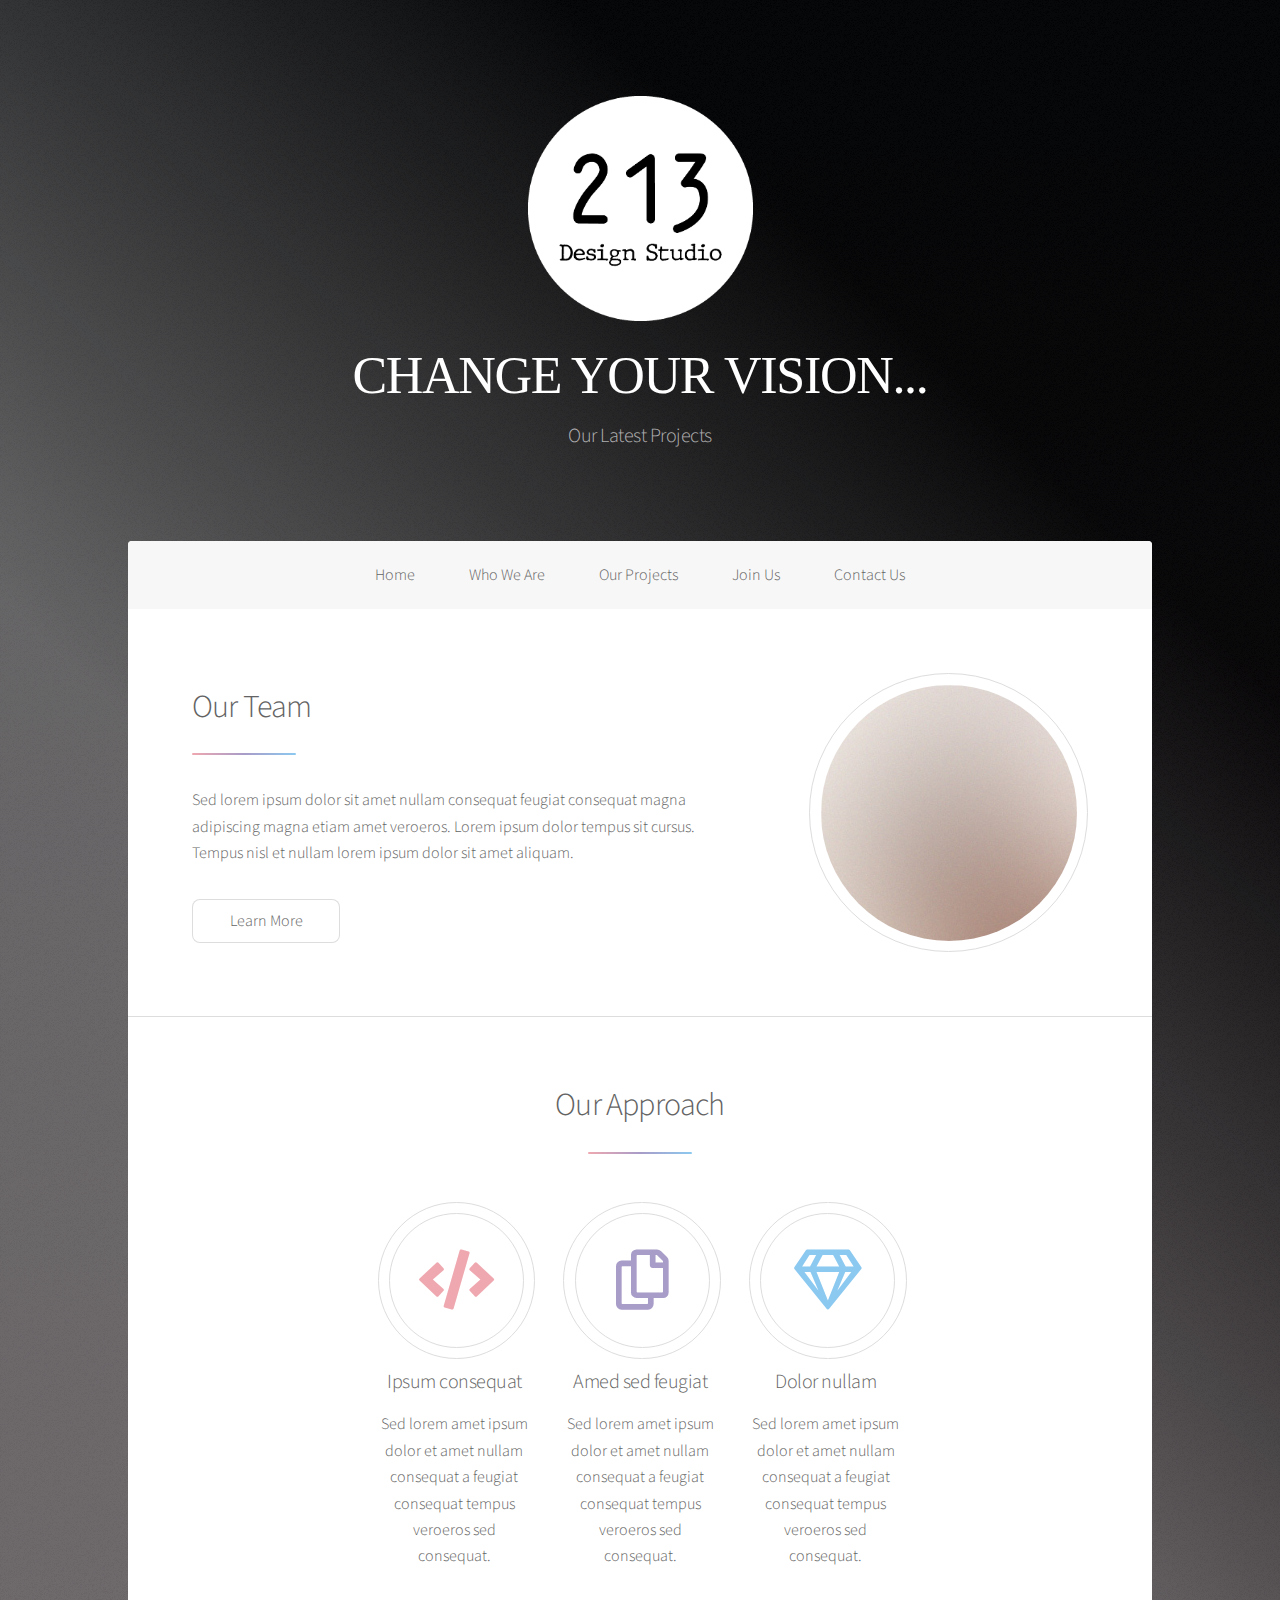
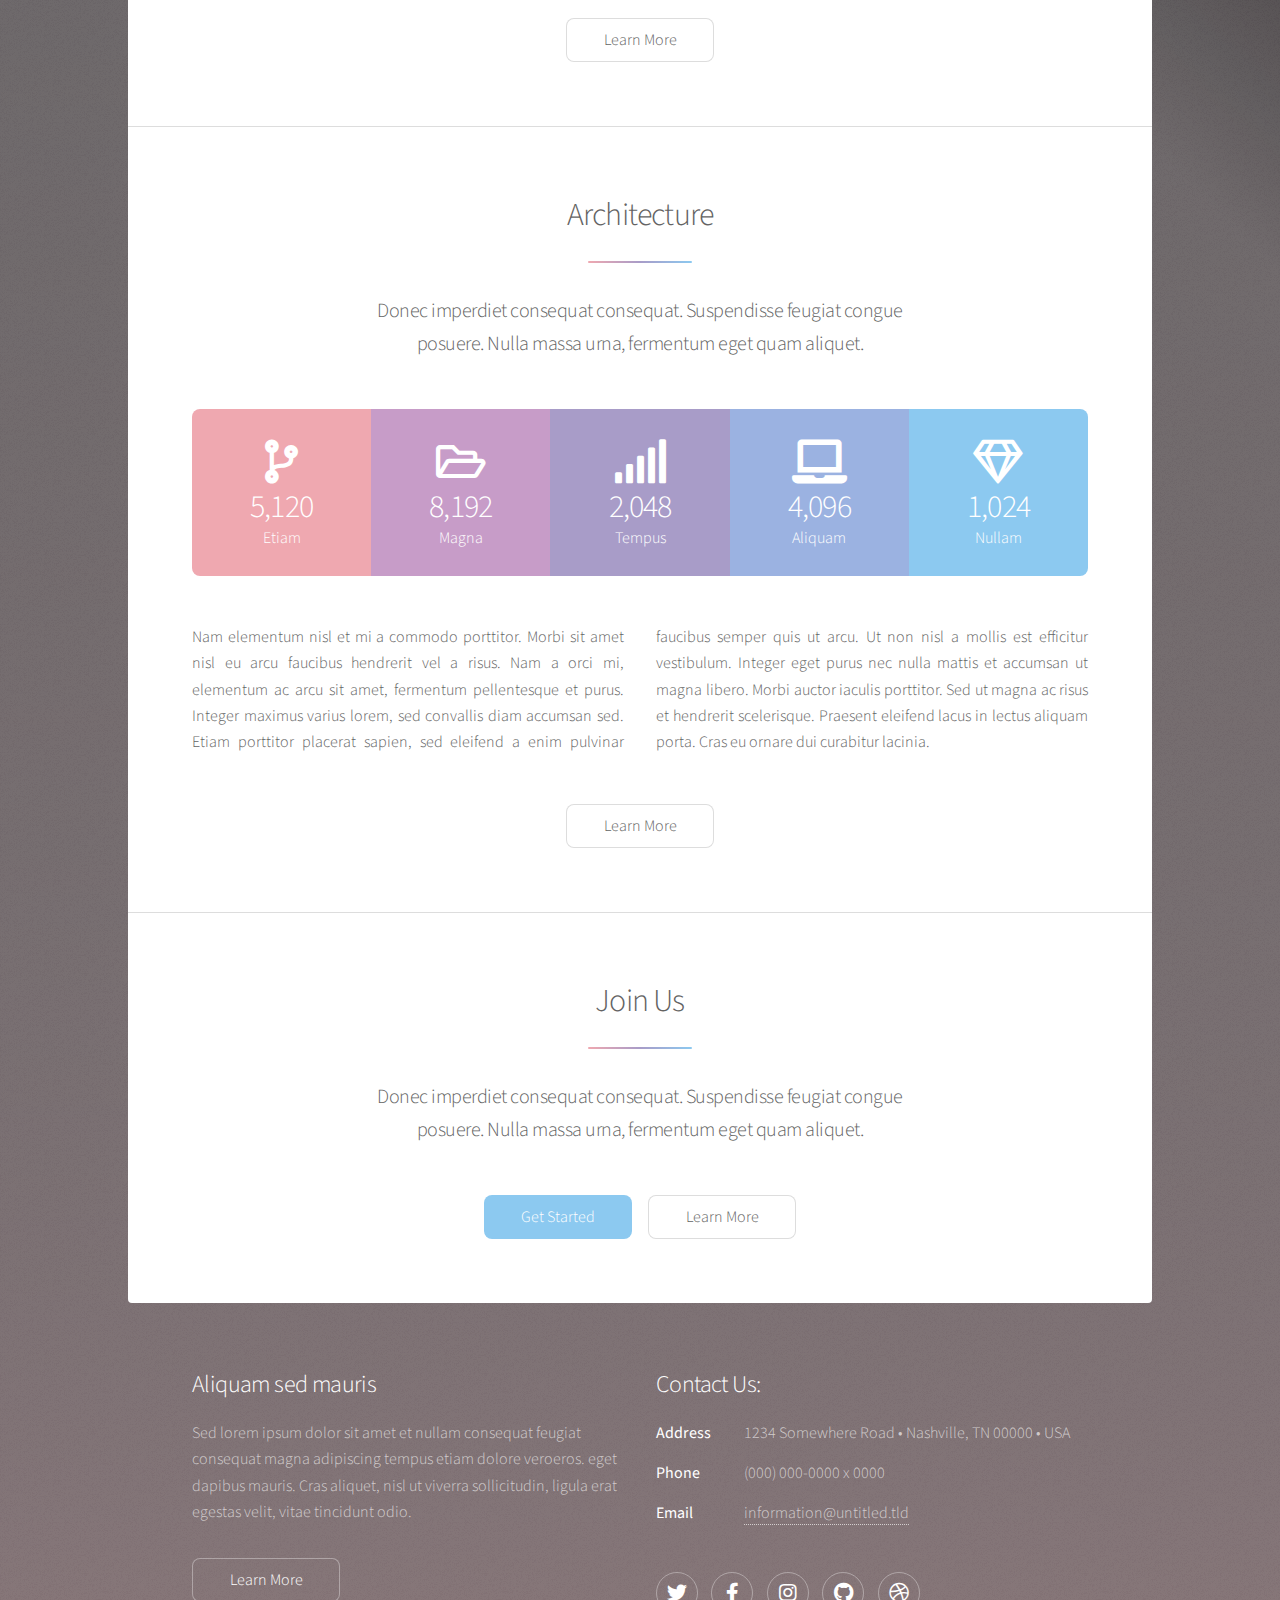
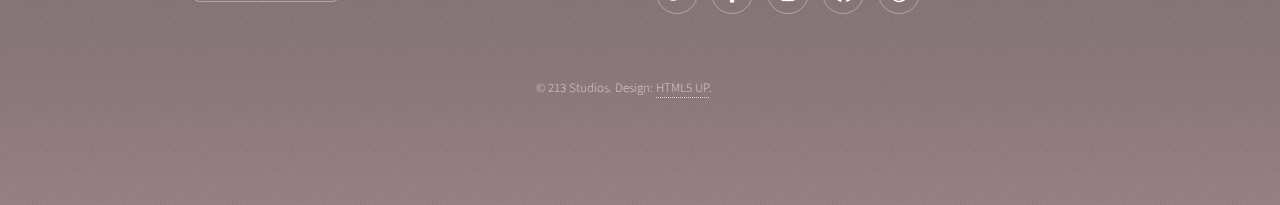
==== commit 15125bd8: "second draft - add whoweare and joinus" ====
--- a/index.html
+++ b/index.html
@@ -22,41 +22,56 @@
 
 		<!-- Header -->
 		<header id="header" class="alt">
-			<span class="logo"><img src="images/Logo - White.png" alt="" /></span>
-			<p>Sam's Headline<br />
-				with a link if he wants: <a href="https://twitter.com/ajlkn">@ajlkn</a> for <a href="https://html5up.net">HTML5
-					UP</a>.</p>
+			<span class="logo">
+				<a href="index.html">
+					<img src="images/Logo - White.png" alt="" />
+				</a>
+			</span>
+			<h1 class="motto">CHANGE YOUR VISION...</h1>
+			<p>Our Latest Projects<br /></p>
 		</header>
 
 		<!-- Nav -->
 		<nav id="nav">
 			<ul id="navigation">
+				<li><a href="#">Home</a></li>
 				<li class="who" class="active" class="opener"
 					style="user-select: none; cursor: pointer; white-space: nowrap; opacity: 1;">
-					<a href="#intro">Who Are We?</a>
+					<a href="whoweare.html">Who We Are</a>
 					<ul>
 						<li style="white-space: nowrap;">
-							<a href="#intro">Our Team</a>
-						</li>
-						<li style="white-space: nowrap;">
-							<a href="#first">Our Approach</a>
+							<a href="whoweare.html#intro">Our Team</a>
+						</li>
+						<li style="white-space: nowrap;">
+							<a href="whoweare.html#first">Our Approach</a>
+						</li>
+						<li style="white-space: nowrap;">
+							<a href="whoweare.html#second">Our Services</a>
+						</li>
+						<li style="white-space: nowrap;">
+							<a href="whoweare.html#third">Our Clients</a>
 						</li>
 					</ul>
 				</li>
-				<li><a href="#second">Architecture</a></li>
 				<li class="projects" class="opener"
 					style="user-select: none; cursor: pointer; white-space: nowrap; opacity: 1;">
 					<a href="#">Our Projects</a>
 					<ul style="user-select: none;">
 						<li style="white-space: nowrap;">
+							<a href="interiordesign.html">Architecture</a>
+						</li>
+						<li style="white-space: nowrap;">
 							<a href="interiordesign.html">Interior Design</a>
 						</li>
 						<li style="white-space: nowrap;">
 							<a href="furnituredesign.html">Furniture Design</a>
 						</li>
+						<li style="white-space: nowrap;">
+							<a href="furnituredesign.html">Publications</a>
+						</li>
 					</ul>
 				</li>
-				<li><a href="#cta">Join Us</a></li>
+				<li><a href="joinus.html">Join Us</a></li>
 				<li><a href="#footer">Contact Us</a></li>
 			</ul>
 		</nav>
@@ -185,7 +200,7 @@
 				</ul>
 			</section>
 			<section>
-				<h2>Etiam feugiat</h2>
+				<h2>Contact Us:</h2>
 				<dl class="alt">
 					<dt>Address</dt>
 					<dd>1234 Somewhere Road &bull; Nashville, TN 00000 &bull; USA</dd>
@@ -202,7 +217,7 @@
 					<li><a href="#" class="icon brands fa-dribbble alt"><span class="label">Dribbble</span></a></li>
 				</ul>
 			</section>
-			<p class="copyright">&copy; Untitled. Design: <a href="https://html5up.net">HTML5 UP</a>.</p>
+			<p class="copyright">&copy; 213 Studios. Design: <a href="https://html5up.net">HTML5 UP</a>.</p>
 		</footer>
 
 	</div>
--- a/assets/css/main.css
+++ b/assets/css/main.css
@@ -110,7 +110,7 @@
 		background-image: url("images/overlay.png"), -moz-linear-gradient(45deg, rgba(192,192,192,0.5) 15%,rgba(0, 0, 0, 0.5) 85%), -moz-linear-gradient(0deg,  rgba(227,118,130,0.5), 4%, rgba(0,0,0,0.5));
 		background-image: url("images/overlay.png"), -webkit-linear-gradient(45deg, rgba(192,192,192,0.5) 15%,rgba(0, 0, 0, 0.5) 85%), -webkit-linear-gradient(0deg,  rgba(227,118,130,0.5), 4%, rgba(0,0,0,0.5));
 		background-image: url("images/overlay.png"), -ms-linear-gradient(45deg,  rgba(192,192,192,0.5) 15%,rgba(0, 0, 0, 0.5) 85%), -ms-linear-gradient(0deg,  rgba(227,118,130,0.5), 4%, rgba(0,0,0,0.5));
-		background-image: url("images/overlay.png"), linear-gradient(45deg, rgba(192,192,192,0.5) 15%, rgba(0,0,0,0.5) 85%), linear-gradient(0deg, rgba(227,118,130,0.5), 4%, rgba(0,0,0,0.5));
+		background-image: url("images/overlay.png"), linear-gradient(45deg, rgba(192,192,192,0.5) 60%, rgba(0,0,0,0.5) 85%), linear-gradient(0deg, rgba(227,118,130,0.5), 15%, rgba(0,0,0,0.5));
 	}
 
 		body.is-preload *, body.is-preload *:before, body.is-preload *:after {
@@ -1831,6 +1831,23 @@
 	.box {
 		border-color: rgba(255, 255, 255, 0.35);
 	}
+
+/* Corpoate Logo */
+
+img.company-logo {
+	display: inline-block;
+	font-size: 3.25rem;
+	width: auto;
+	max-width: 75vw; 
+	height: 2em;
+	line-height: 2.2em;
+	text-align: center;
+}
+
+li.corporateLogo {
+	display: inline-block;
+	margin: 0.5em 0.5em;
+}
 
 /* Button */
 
@@ -2268,13 +2285,13 @@
 			display: inline-block;
 			border-radius: 100%;
 			padding: 0.65em;
-			margin: 0 0 2em 0;
+			margin: 0 0 0.5em 0;
 			cursor: default;
 		}
 
 			.icon.major:before {
 				display: inline-block;
-				font-size: 6.25rem;
+				font-size: 3.25rem;
 				width: 2.25em;
 				height: 2.25em;
 				line-height: 2.2em;
@@ -2321,7 +2338,7 @@
 		@media screen and (max-width: 1680px) {
 
 			.icon.major:before {
-				font-size: 5.5rem;
+				font-size: 3.5rem;
 			}
 
 		}
@@ -2329,7 +2346,7 @@
 		@media screen and (max-width: 1280px) {
 
 			.icon.major:before {
-				font-size: 4.75rem;
+				font-size: 3.75rem;
 			}
 
 		}
@@ -2822,9 +2839,8 @@
 	}
 
 		.features li {
-			width: calc(33.33333% - 2em);
+			width: calc(20% - 2em);
 			margin-left: 2em;
-			margin-top: 3em;
 			padding: 0;
 		}
 
@@ -3217,6 +3233,9 @@
 			transform: scale(0.8) rotate(-30deg);
 		}
 
+		.motto {
+			font-family: 'Caveat', cursive;
+		}
 /* Nav */
 
 	#nav {
@@ -3345,26 +3364,27 @@
 					ul#navigation ul li {
 							clear:both;
 							width:100%;
+							margin: 0 0;
 							border:0 none;
 							border-bottom:1px solid #c9c9c9;
 					}
 					
-					ul#navigation ul li .project a {
-							background:none;
-							padding:7px 15px;
-							color:#616161;
-							text-shadow:1px 1px 0px #fff;
-							text-decoration:none;
-							display:inline-block;
-							border:0 none;
-							float:left;
-							clear:both;
-							width:150px;
+					ul#navigation ul li a {
+						background: none;
+						padding:2px 15px;
+						color:#616161;
+						text-shadow:1px 1px 0px #fff;
+						text-decoration:none;
+						display:block;
+						border:0 none;
+						text-align: left;
+						clear:none;
+						width:150px;
 					}
 					/*End CO edits*/
 
 					#nav ul li a.active {
-						background-color: #ffffff;
+						background-color: lightgrey;
 						box-shadow: none;
 					}
 
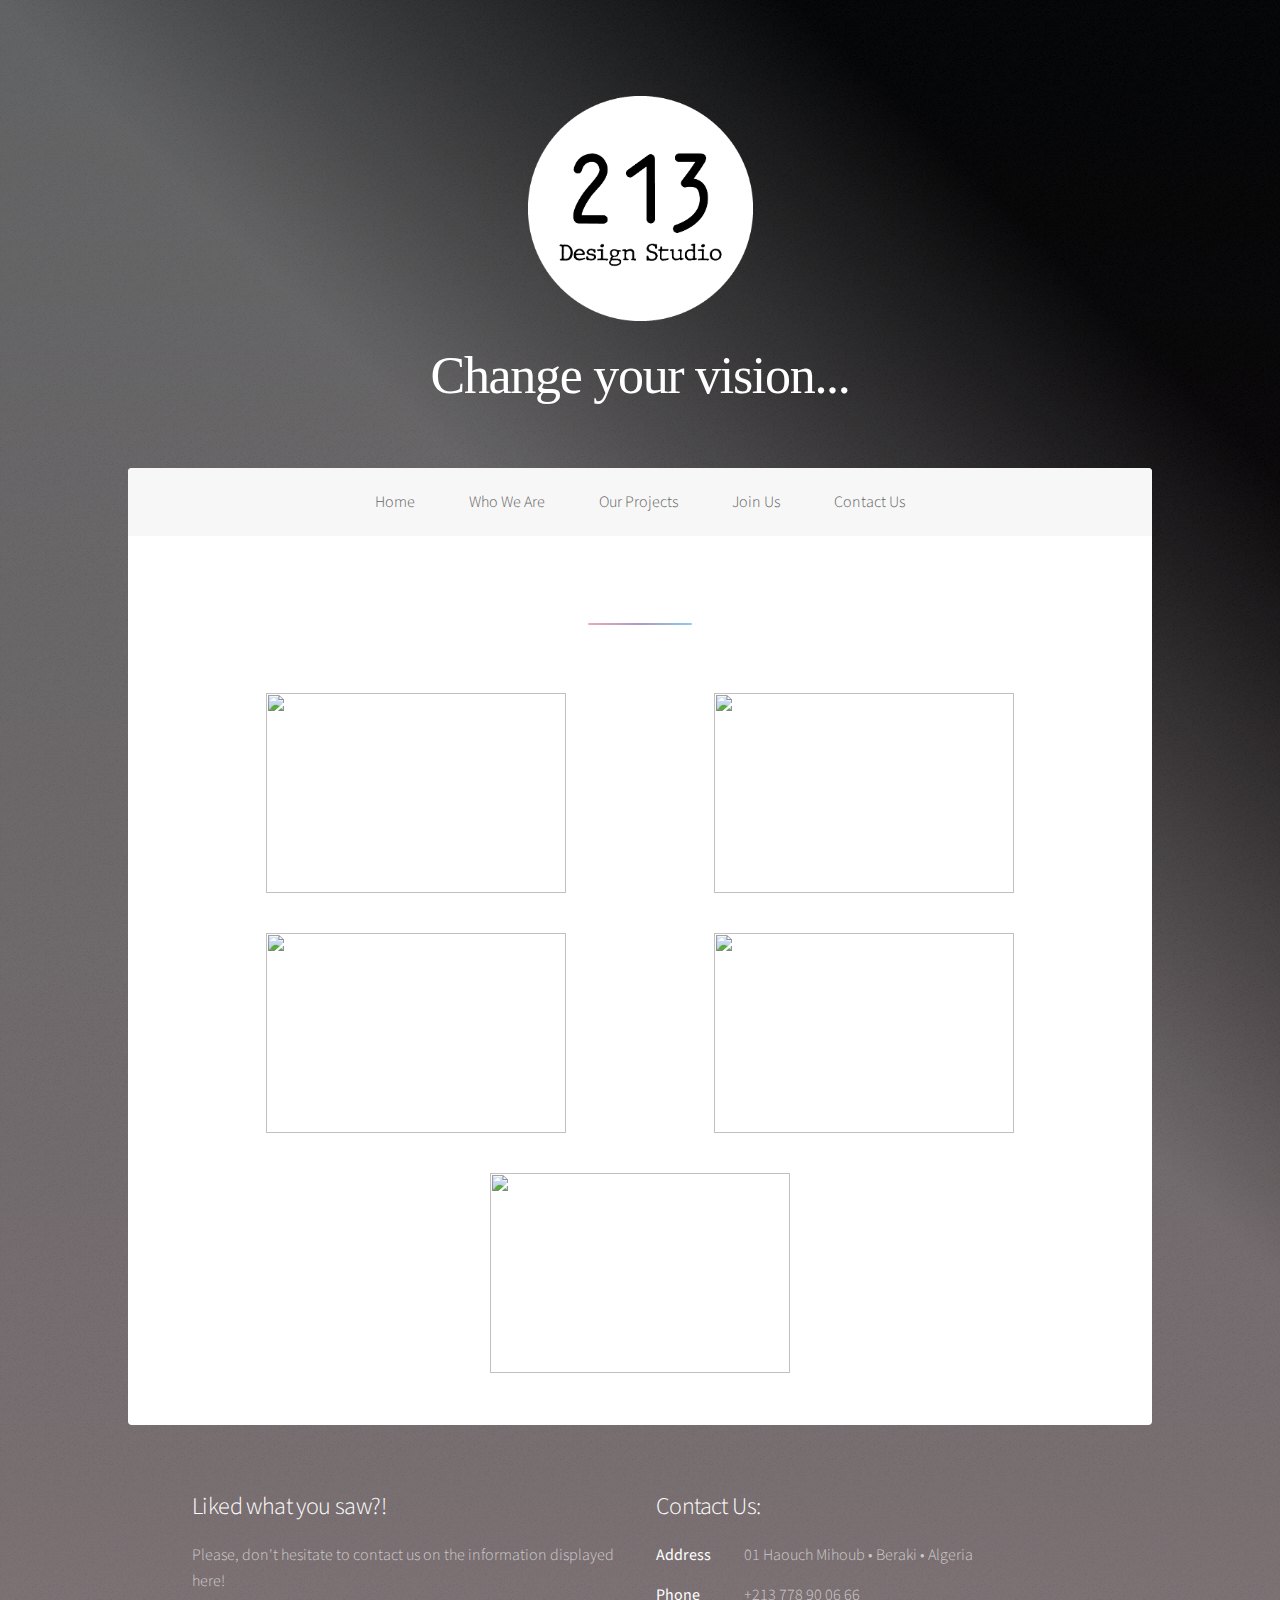
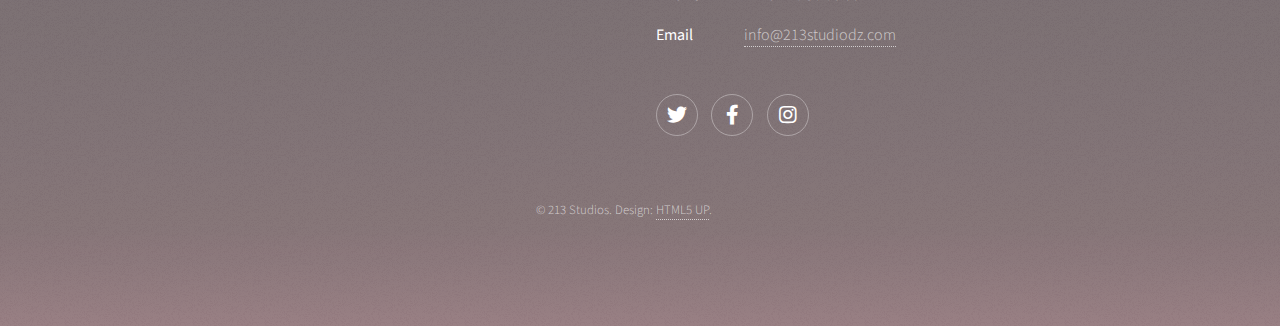
==== commit 9846a0a5: "third draft - home and edits to joinus and whoarewe" ====
--- a/index.html
+++ b/index.html
@@ -11,6 +11,9 @@
 	<meta charset="utf-8" />
 	<meta name="viewport" content="width=device-width, initial-scale=1, user-scalable=no" />
 	<link rel="stylesheet" href="assets/css/main.css" />
+	<link rel="preload" as="font" href="assets/webfonts/webfonts_Berton-Roman-Regular/Berton-Roman-Regular.ttf.woff"
+		type="font/woff">
+	<link rel="shortcut icon" type="image/x-icon" href="images/favicon.ico" />
 	<noscript>
 		<link rel="stylesheet" href="assets/css/noscript.css" /></noscript>
 </head>
@@ -27,8 +30,7 @@
 					<img src="images/Logo - White.png" alt="" />
 				</a>
 			</span>
-			<h1 class="motto">CHANGE YOUR VISION...</h1>
-			<p>Our Latest Projects<br /></p>
+			<h1 class="motto">Change your vision...</h1>
 		</header>
 
 		<!-- Nav -->
@@ -71,7 +73,7 @@
 						</li>
 					</ul>
 				</li>
-				<li><a href="joinus.html">Join Us</a></li>
+				<li><a href="joinus.html#main">Join Us</a></li>
 				<li><a href="#footer">Contact Us</a></li>
 			</ul>
 		</nav>
@@ -79,142 +81,75 @@
 		<!-- Main -->
 		<div id="main">
 
-			<!-- Introduction -->
-			<section id="intro" class="main">
-				<div class="spotlight">
-					<div class="content">
-						<header class="major">
-							<h2>Our Team</h2>
-						</header>
-						<p>Sed lorem ipsum dolor sit amet nullam consequat feugiat consequat magna
-							adipiscing magna etiam amet veroeros. Lorem ipsum dolor tempus sit cursus.
-							Tempus nisl et nullam lorem ipsum dolor sit amet aliquam.</p>
-						<ul class="actions">
-							<li><a href="generic.html" class="button">Learn More</a></li>
-						</ul>
-					</div>
-					<span class="image"><img src="images/pic01.jpg" alt="" /></span>
-				</div>
-			</section>
-
 			<!-- First Section -->
 			<section id="first" class="main special">
 				<header class="major">
-					<h2>Our Approach</h2>
+					<h2></h2>
 				</header>
-				<ul class="features">
-					<li>
-						<span class="icon solid major style1 fa-code"></span>
-						<h3>Ipsum consequat</h3>
-						<p>Sed lorem amet ipsum dolor et amet nullam consequat a feugiat consequat tempus veroeros sed consequat.
-						</p>
-					</li>
-					<li>
-						<span class="icon major style3 fa-copy"></span>
-						<h3>Amed sed feugiat</h3>
-						<p>Sed lorem amet ipsum dolor et amet nullam consequat a feugiat consequat tempus veroeros sed consequat.
-						</p>
-					</li>
-					<li>
-						<span class="icon major style5 fa-gem"></span>
-						<h3>Dolor nullam</h3>
-						<p>Sed lorem amet ipsum dolor et amet nullam consequat a feugiat consequat tempus veroeros sed consequat.
-						</p>
-					</li>
-				</ul>
-				<footer class="major">
-					<ul class="actions special">
-						<li><a href="generic.html" class="button">Learn More</a></li>
-					</ul>
-				</footer>
+				<div class="showcase">
+					<!-- 
+						213:  To add a project, copy/paste the lines below.  
+						Change the image where it says img src=[put new image location here]
+						Change the link where it says a href=[put new link here]
+						Change the text in the h4 tag
+					-->
+					<div class="project">
+						<img src="https://s3.amazonaws.com/codecademy-content/courses/freelance-1/unit-4/img-berryblitz.jpg">
+						<div class="project-name">
+							<h4>Fall Berry Blitz Tea</h4>
+						</div>
+					</div>
+					<!-- end copy/paste here-->
+					<div class="project">
+						<img src="https://s3.amazonaws.com/codecademy-content/courses/freelance-1/unit-4/img-spiced-rum.jpg">
+						<div class="project-name">
+							<h4>Spiced Rum Tea</h4>
+						</div>
+					</div>
+					<div class="project">
+						<img src="https://s3.amazonaws.com/codecademy-content/courses/freelance-1/unit-4/img-donut.jpg">
+						<div class="project-name">
+							<h4>Seasonal Donuts</h4>
+						</div>
+					</div>
+					<div class="project">
+						<img src="https://s3.amazonaws.com/codecademy-content/courses/freelance-1/unit-4/img-myrtle-ave.jpg">
+						<div class="project-name">
+							<h4>Myrtle Ave</h4>
+						</div>
+					</div>
+					<div class="project">
+						<img src="https://s3.amazonaws.com/codecademy-content/courses/freelance-1/unit-4/img-bedford-bizarre.jpg">
+						<div class="project-name">
+							<h4>Bedford Bizarre Tea</h4>
+						</div>
+					</div>
+				</div>
 			</section>
-
-			<!-- Second Section -->
-			<section id="second" class="main special">
-				<header class="major">
-					<h2>Architecture</h2>
-					<p>Donec imperdiet consequat consequat. Suspendisse feugiat congue<br />
-						posuere. Nulla massa urna, fermentum eget quam aliquet.</p>
-				</header>
-				<ul class="statistics">
-					<li class="style1">
-						<span class="icon solid fa-code-branch"></span>
-						<strong>5,120</strong> Etiam
-					</li>
-					<li class="style2">
-						<span class="icon fa-folder-open"></span>
-						<strong>8,192</strong> Magna
-					</li>
-					<li class="style3">
-						<span class="icon solid fa-signal"></span>
-						<strong>2,048</strong> Tempus
-					</li>
-					<li class="style4">
-						<span class="icon solid fa-laptop"></span>
-						<strong>4,096</strong> Aliquam
-					</li>
-					<li class="style5">
-						<span class="icon fa-gem"></span>
-						<strong>1,024</strong> Nullam
-					</li>
-				</ul>
-				<p class="content">Nam elementum nisl et mi a commodo porttitor. Morbi sit amet nisl eu arcu faucibus hendrerit
-					vel a risus. Nam a orci mi, elementum ac arcu sit amet, fermentum pellentesque et purus. Integer maximus
-					varius lorem, sed convallis diam accumsan sed. Etiam porttitor placerat sapien, sed eleifend a enim pulvinar
-					faucibus semper quis ut arcu. Ut non nisl a mollis est efficitur vestibulum. Integer eget purus nec nulla
-					mattis et accumsan ut magna libero. Morbi auctor iaculis porttitor. Sed ut magna ac risus et hendrerit
-					scelerisque. Praesent eleifend lacus in lectus aliquam porta. Cras eu ornare dui curabitur lacinia.</p>
-				<footer class="major">
-					<ul class="actions special">
-						<li><a href="generic.html" class="button">Learn More</a></li>
-					</ul>
-				</footer>
-			</section>
-
-			<!-- Get Started -->
-			<section id="cta" class="main special">
-				<header class="major">
-					<h2>Join Us</h2>
-					<p>Donec imperdiet consequat consequat. Suspendisse feugiat congue<br />
-						posuere. Nulla massa urna, fermentum eget quam aliquet.</p>
-				</header>
-				<footer class="major">
-					<ul class="actions special">
-						<li><a href="generic.html" class="button primary">Get Started</a></li>
-						<li><a href="generic.html" class="button">Learn More</a></li>
-					</ul>
-				</footer>
-			</section>
-
 		</div>
 
 		<!-- Footer -->
 		<footer id="footer">
 			<section>
-				<h2>Aliquam sed mauris</h2>
-				<p>Sed lorem ipsum dolor sit amet et nullam consequat feugiat consequat magna adipiscing tempus etiam dolore
-					veroeros. eget dapibus mauris. Cras aliquet, nisl ut viverra sollicitudin, ligula erat egestas velit, vitae
-					tincidunt odio.</p>
-				<ul class="actions">
-					<li><a href="generic.html" class="button">Learn More</a></li>
-				</ul>
+				<h2>Liked what you saw?!</h2>
+				<p>Please, don't hesitate to contact us on the information displayed here!</p>
 			</section>
 			<section>
 				<h2>Contact Us:</h2>
 				<dl class="alt">
 					<dt>Address</dt>
-					<dd>1234 Somewhere Road &bull; Nashville, TN 00000 &bull; USA</dd>
+					<dd>01 Haouch Mihoub &bull; Beraki &bull; Algeria</dd>
 					<dt>Phone</dt>
-					<dd>(000) 000-0000 x 0000</dd>
+					<dd>+213 778 90 06 66</dd>
 					<dt>Email</dt>
-					<dd><a href="#">information@untitled.tld</a></dd>
+					<dd><a href="#">info@213studiodz.com</a></dd>
 				</dl>
 				<ul class="icons">
 					<li><a href="#" class="icon brands fa-twitter alt"><span class="label">Twitter</span></a></li>
-					<li><a href="#" class="icon brands fa-facebook-f alt"><span class="label">Facebook</span></a></li>
-					<li><a href="#" class="icon brands fa-instagram alt"><span class="label">Instagram</span></a></li>
-					<li><a href="#" class="icon brands fa-github alt"><span class="label">GitHub</span></a></li>
-					<li><a href="#" class="icon brands fa-dribbble alt"><span class="label">Dribbble</span></a></li>
+					<li><a href="https://www.facebook.com/213.design.studio " class="icon brands fa-facebook-f alt"><span
+								class="label">Facebook</span></a></li>
+					<li><a href="https://www.instagram.com/213.studio/" class="icon brands fa-instagram alt"><span
+								class="label">Instagram</span></a></li>
 				</ul>
 			</section>
 			<p class="copyright">&copy; 213 Studios. Design: <a href="https://html5up.net">HTML5 UP</a>.</p>
--- a/assets/css/main.css
+++ b/assets/css/main.css
@@ -1,5 +1,12 @@
 @import url(fontawesome-all.min.css);
 @import 'https://fonts.googleapis.com/css?family=Source+Sans+Pro:300,400';
+@font-face {
+	font-family: "Berton Roman";
+	src:url('../webfonts/webfonts_Berton-Roman-Regular/Berton-Roman-Regular.ttf.woff') format('woff'),
+        url('../webfonts/webfonts_Berton-Roman-Regular/Berton-Roman-Regular.ttf.svg#Berton-Roman-Regular') format('svg'),
+        url('../webfonts/webfonts_Berton-Roman-Regular/Berton-Roman-Regular.ttf.eot'),
+        url('../webfonts/webfonts_Berton-Roman-Regular/Berton-Roman-Regular.ttf.eot?#iefix') format('embedded-opentype'); src: url("../webfonts/webfonts_Berton-Roman-Regular/Berton-Roman-Regular.ttf.eot");
+}
 
 /*
 	Stellar by HTML5 UP
@@ -2657,6 +2664,67 @@
 
 /* Section/Article */
 
+	.showcase {
+		display: flex;
+		width: auto;
+		height: auto;
+		flex-flow: center;
+		flex-wrap: wrap;
+		justify-content: space-around;
+		margin: 0px auto;
+	}
+
+	.showcase .project {
+		height: 240px;
+		width: 320px;
+	}
+
+	.showcase .project img {
+		height: 200px;
+		width: 300px;
+		margin: 20px 10px 10px;
+		opacity: 1;
+		transition: .5s ease;
+		backface-visibility: hidden;
+		overflow: hidden;
+	}
+
+	.showcase .project-name {
+		transition: .5s ease;
+		opacity: 0;
+		top: 50%;
+		left: 50%;
+		transform: translate(0%, -240px);
+		-ms-transform: translate(0%, -240px);
+		-webkit-transition: all 400ms ease-out;
+		-moz-transition: all 400ms ease-out;
+		-o-transition: all 400ms ease-out;
+		-ms-transition: all 400ms ease-out;
+		transition: all 400ms ease-out;
+		height: 200px;
+		width: 300px;
+		margin: 20px 10px 20px;
+		display: flex;
+		align-items: center;
+		text-align: center;
+	}
+
+	.showcase .project-name h4 {
+		width: 300px;
+		background-color: darkgrey;
+		opacity: 1;
+		transition-delay: 0s;
+  	transition-duration: 0.4s;
+	}
+
+	.showcase .project img:hover {
+		opacity: 0.3;
+	}
+	
+	.showcase .project-name:hover {
+		opacity: 1;
+	}
+
 	section.special, article.special {
 		text-align: center;
 	}
@@ -3035,6 +3103,17 @@
 				width: 16em;
 			}
 
+			.spotlight .cropless-image img {
+				display: block;
+				width: 14em;
+				margin-left: 1em;
+				margin-right: 1em;
+			}
+
+			p.alignLeft {
+				text-align: left;
+			}
+
 		@media screen and (max-width: 980px) {
 
 			.spotlight {
@@ -3234,7 +3313,7 @@
 		}
 
 		.motto {
-			font-family: 'Caveat', cursive;
+			font-family: 'Berton Roman', cursive;
 		}
 /* Nav */
 
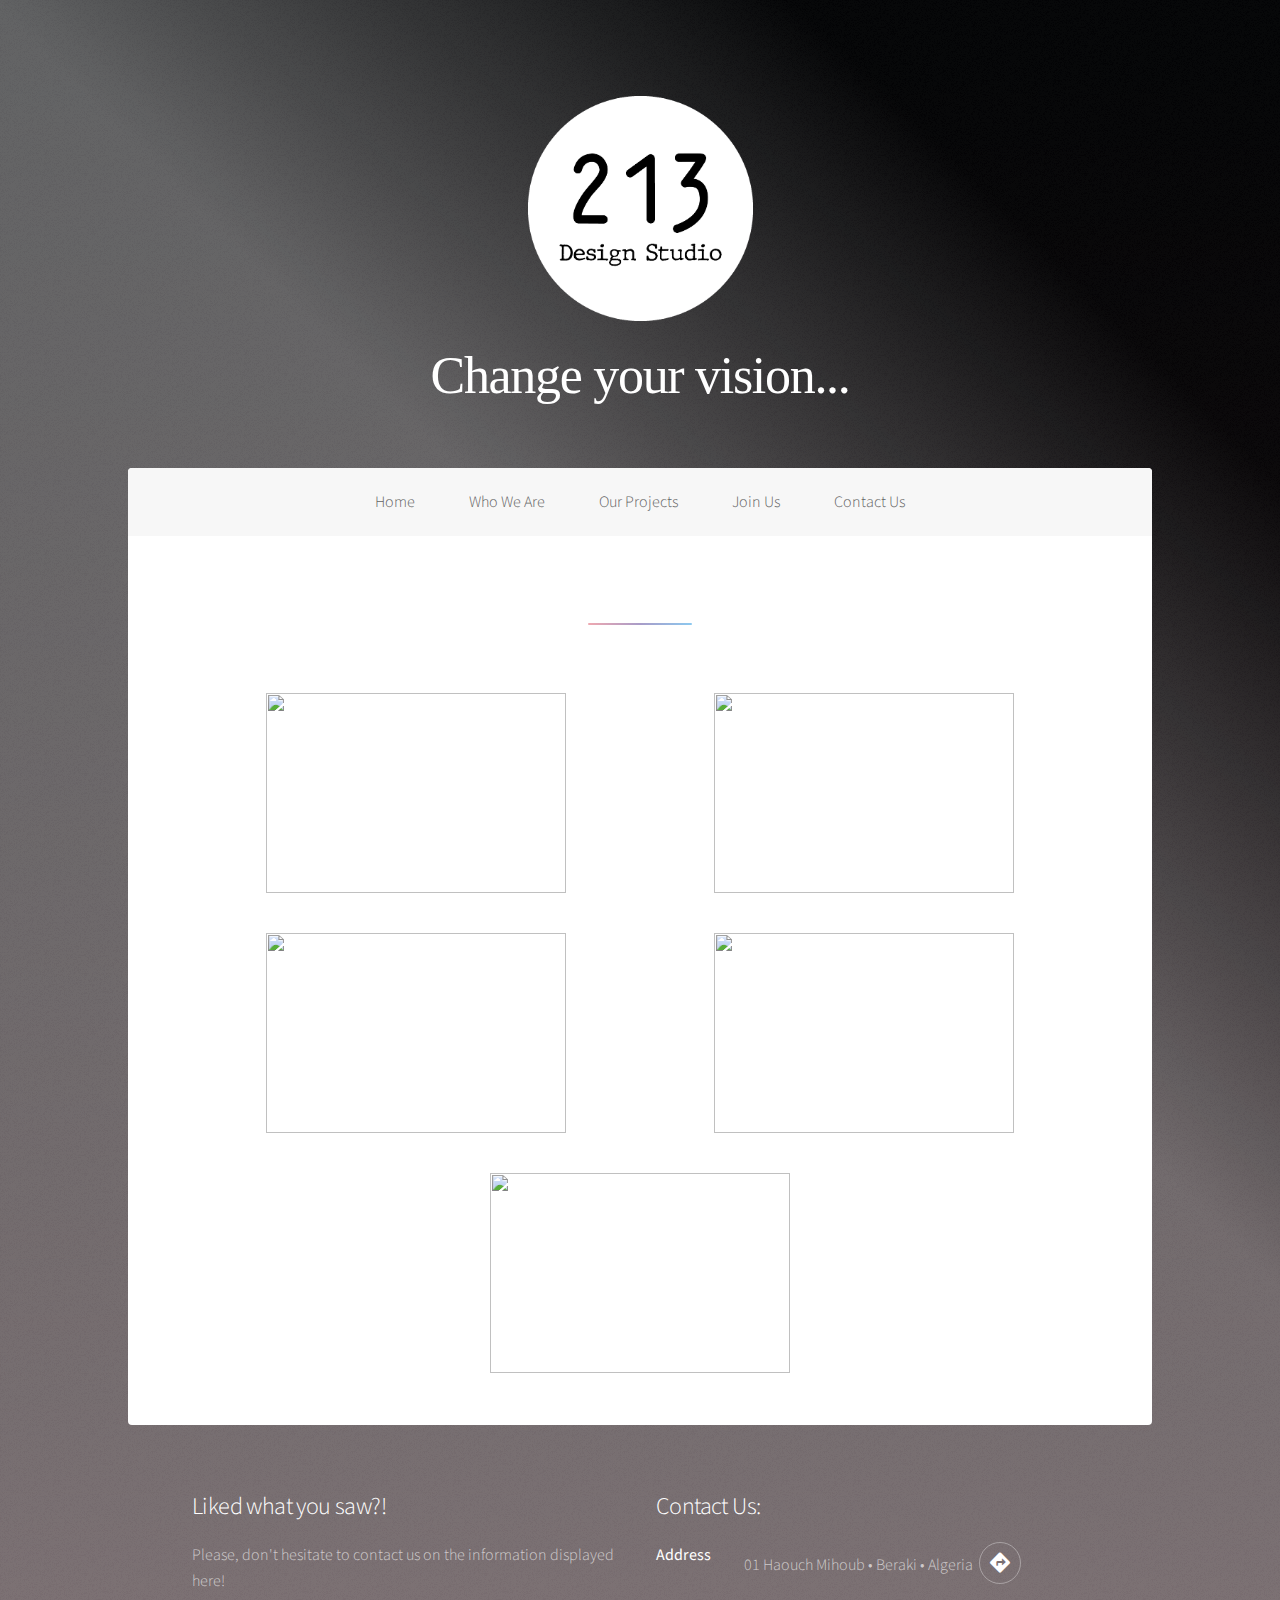
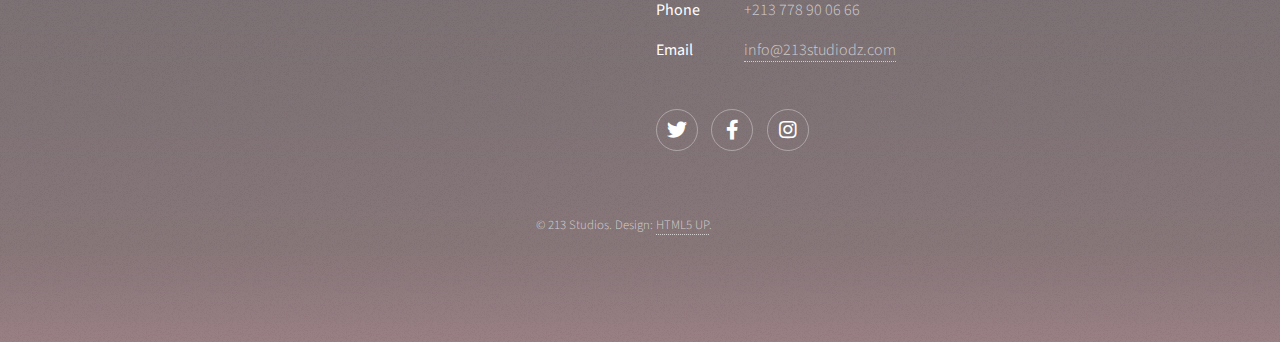
==== commit 1fe26e7b: "add articles and fix contact bar" ====
--- a/index.html
+++ b/index.html
@@ -57,19 +57,19 @@
 				</li>
 				<li class="projects" class="opener"
 					style="user-select: none; cursor: pointer; white-space: nowrap; opacity: 1;">
-					<a href="#">Our Projects</a>
+					<a href="ourprojects.html">Our Projects</a>
 					<ul style="user-select: none;">
 						<li style="white-space: nowrap;">
-							<a href="interiordesign.html">Architecture</a>
+							<a href="ourprojects.html#main">Architecture</a>
 						</li>
 						<li style="white-space: nowrap;">
-							<a href="interiordesign.html">Interior Design</a>
+							<a href="ourprojects.html#interiordesign">Interior Design</a>
 						</li>
 						<li style="white-space: nowrap;">
-							<a href="furnituredesign.html">Furniture Design</a>
+							<a href="ourprojects.html#furnituredesign">Furniture Design</a>
 						</li>
 						<li style="white-space: nowrap;">
-							<a href="furnituredesign.html">Publications</a>
+							<a href="ourprojects.html#publications">Publications</a>
 						</li>
 					</ul>
 				</li>
@@ -95,34 +95,44 @@
 					-->
 					<div class="project">
 						<img src="https://s3.amazonaws.com/codecademy-content/courses/freelance-1/unit-4/img-berryblitz.jpg">
-						<div class="project-name">
-							<h4>Fall Berry Blitz Tea</h4>
-						</div>
+						<a href="articles/article1.html">
+							<div class="project-name">
+								<h4>Fall Berry Blitz Tea</h4>
+							</div>
+						</a>
 					</div>
 					<!-- end copy/paste here-->
 					<div class="project">
 						<img src="https://s3.amazonaws.com/codecademy-content/courses/freelance-1/unit-4/img-spiced-rum.jpg">
-						<div class="project-name">
-							<h4>Spiced Rum Tea</h4>
-						</div>
+						<a href="articles/article1.html">
+							<div class="project-name">
+								<h4>Spiced Rum Tea</h4>
+							</div>
+						</a>
 					</div>
 					<div class="project">
 						<img src="https://s3.amazonaws.com/codecademy-content/courses/freelance-1/unit-4/img-donut.jpg">
-						<div class="project-name">
-							<h4>Seasonal Donuts</h4>
-						</div>
+						<a href="articles/article1.html">
+							<div class="project-name">
+								<h4>Seasonal Donuts</h4>
+							</div>
+						</a>
 					</div>
 					<div class="project">
 						<img src="https://s3.amazonaws.com/codecademy-content/courses/freelance-1/unit-4/img-myrtle-ave.jpg">
-						<div class="project-name">
-							<h4>Myrtle Ave</h4>
-						</div>
+						<a href="articles/article1.html">
+							<div class="project-name">
+								<h4>Myrtle Ave</h4>
+							</div>
+						</a>
 					</div>
 					<div class="project">
 						<img src="https://s3.amazonaws.com/codecademy-content/courses/freelance-1/unit-4/img-bedford-bizarre.jpg">
-						<div class="project-name">
-							<h4>Bedford Bizarre Tea</h4>
-						</div>
+						<a href="articles/article1.html">
+							<div class="project-name">
+								<h4>Bedford Bizarre</h4>
+							</div>
+						</a>
 					</div>
 				</div>
 			</section>
@@ -130,15 +140,17 @@
 
 		<!-- Footer -->
 		<footer id="footer">
-			<section>
+			<section class="closing">
 				<h2>Liked what you saw?!</h2>
 				<p>Please, don't hesitate to contact us on the information displayed here!</p>
 			</section>
-			<section>
+			<section class="contact-info">
 				<h2>Contact Us:</h2>
-				<dl class="alt">
+				<dl class=" alt">
 					<dt>Address</dt>
-					<dd>01 Haouch Mihoub &bull; Beraki &bull; Algeria</dd>
+					<dd>01 Haouch Mihoub &bull; Beraki &bull; Algeria &nbsp;<a href="https://her.is/346MWBt"
+							class="icon solid fa-directions alt"></a>
+					</dd>
 					<dt>Phone</dt>
 					<dd>+213 778 90 06 66</dd>
 					<dt>Email</dt>
--- a/assets/css/main.css
+++ b/assets/css/main.css
@@ -3867,6 +3867,18 @@
 			margin-left: 2em;
 		}
 
+		#footer .contact-info {
+			/*width: calc(66% - 2em);*/
+			flex-grow: 2;
+			margin-left: 2em;
+		}
+
+		#footer .closing {
+			/*width: calc(33% - 2em);*/
+			flex-grow: 1;
+			margin-left: 2em;
+		}
+
 		#footer .copyright {
 			width: 100%;
 			margin: 2.5em 0 2em 0;
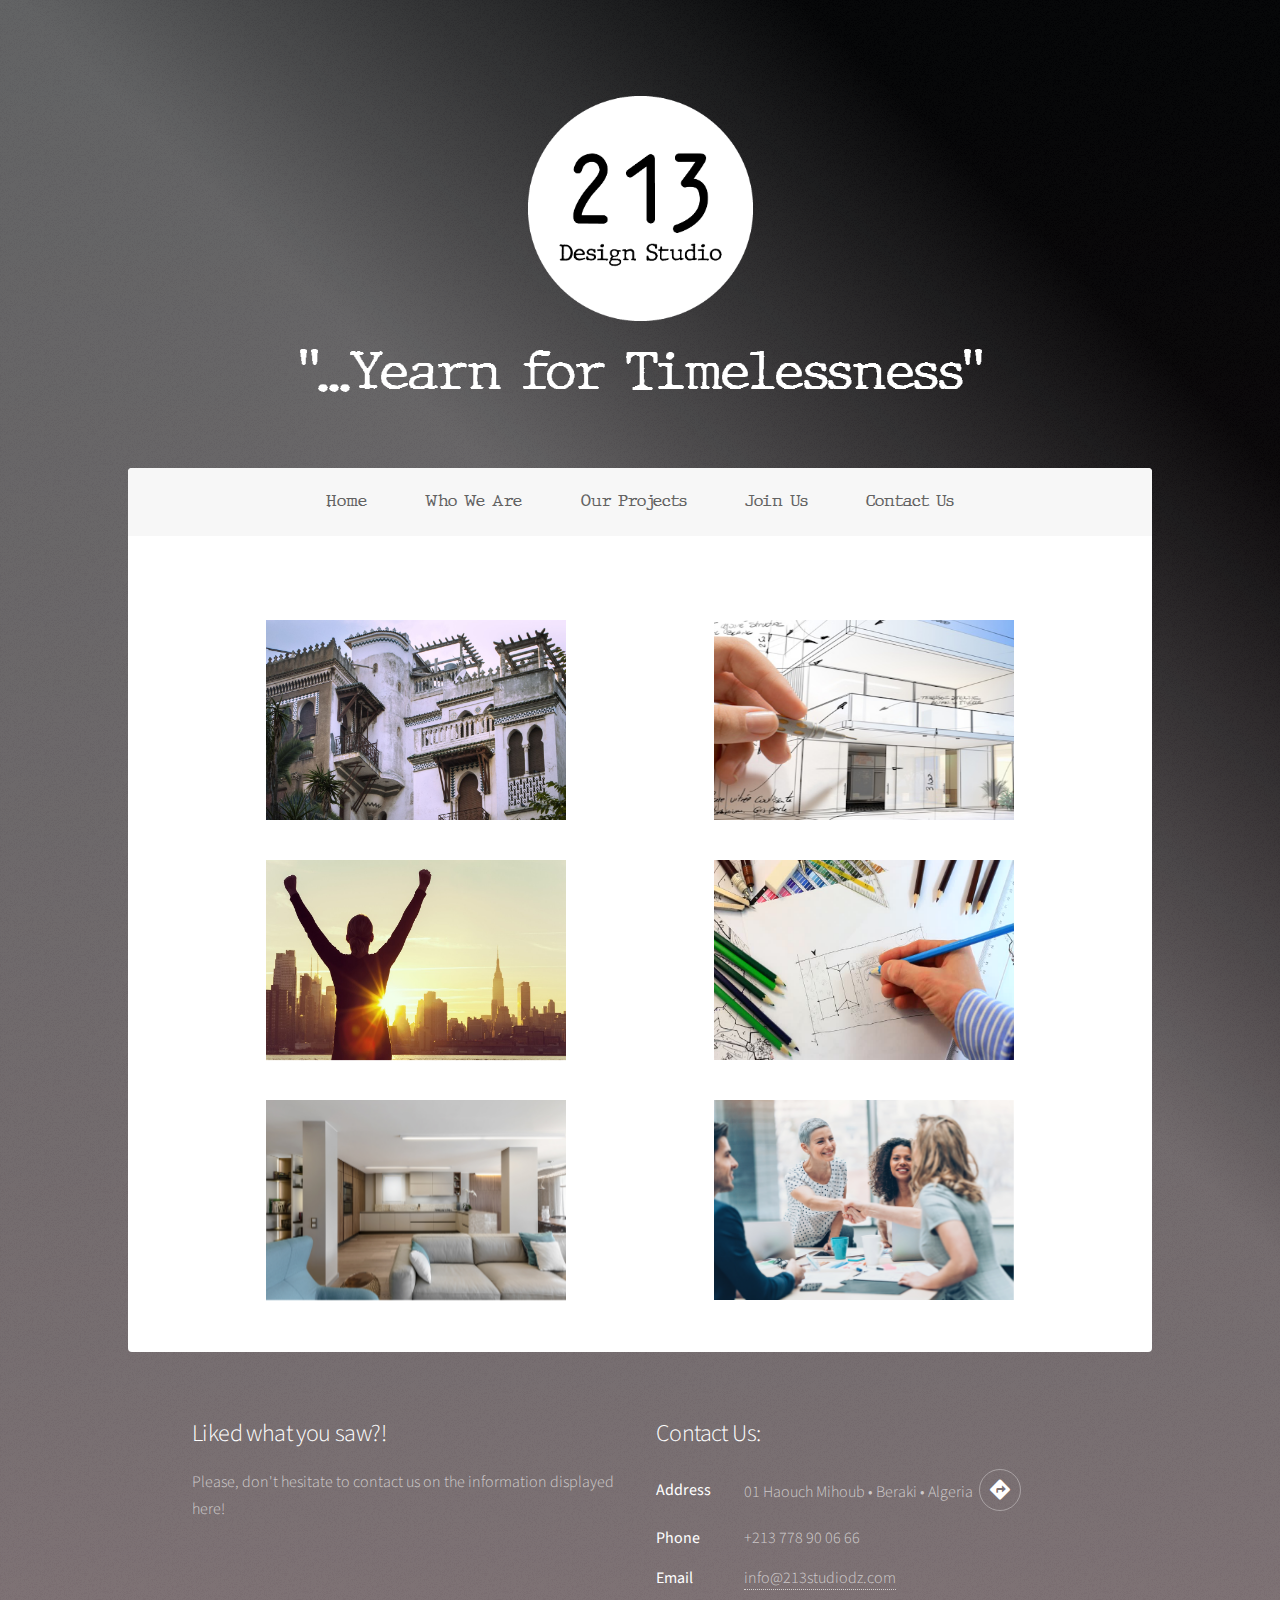
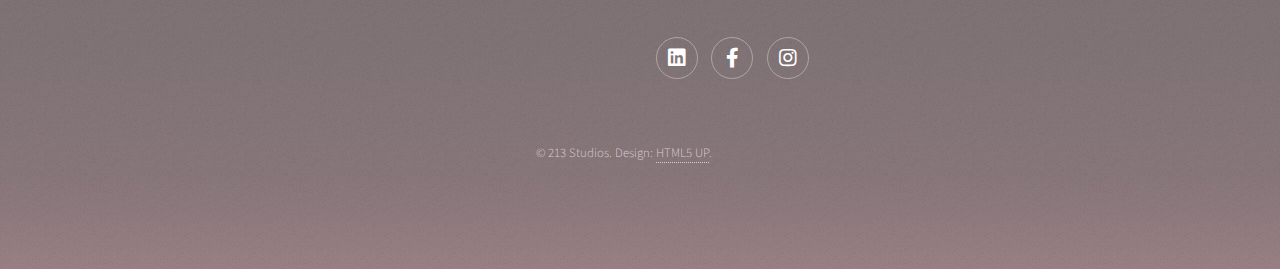
==== commit 5a25cab1: "font changes touch ups and whoweare improvements" ====
--- a/index.html
+++ b/index.html
@@ -30,7 +30,7 @@
 					<img src="images/Logo - White.png" alt="" />
 				</a>
 			</span>
-			<h1 class="motto">Change your vision...</h1>
+			<h1 class="motto">"...Yearn for Timelessness"</h1>
 		</header>
 
 		<!-- Nav -->
@@ -41,16 +41,16 @@
 					style="user-select: none; cursor: pointer; white-space: nowrap; opacity: 1;">
 					<a href="whoweare.html">Who We Are</a>
 					<ul>
-						<li style="white-space: nowrap;">
+						<li class="dropdown" style="white-space: nowrap;">
 							<a href="whoweare.html#intro">Our Team</a>
 						</li>
-						<li style="white-space: nowrap;">
+						<li class="dropdown" style="white-space: nowrap;">
 							<a href="whoweare.html#first">Our Approach</a>
 						</li>
-						<li style="white-space: nowrap;">
+						<li class="dropdown" style="white-space: nowrap;">
 							<a href="whoweare.html#second">Our Services</a>
 						</li>
-						<li style="white-space: nowrap;">
+						<li class="dropdown" style="white-space: nowrap;">
 							<a href="whoweare.html#third">Our Clients</a>
 						</li>
 					</ul>
@@ -59,16 +59,16 @@
 					style="user-select: none; cursor: pointer; white-space: nowrap; opacity: 1;">
 					<a href="ourprojects.html">Our Projects</a>
 					<ul style="user-select: none;">
-						<li style="white-space: nowrap;">
+						<li class="dropdown" style="white-space: nowrap;">
 							<a href="ourprojects.html#main">Architecture</a>
 						</li>
-						<li style="white-space: nowrap;">
+						<li class="dropdown" style="white-space: nowrap;">
 							<a href="ourprojects.html#interiordesign">Interior Design</a>
 						</li>
-						<li style="white-space: nowrap;">
+						<li class="dropdown" style="white-space: nowrap;">
 							<a href="ourprojects.html#furnituredesign">Furniture Design</a>
 						</li>
-						<li style="white-space: nowrap;">
+						<li class="dropdown" style="white-space: nowrap;">
 							<a href="ourprojects.html#publications">Publications</a>
 						</li>
 					</ul>
@@ -83,9 +83,6 @@
 
 			<!-- First Section -->
 			<section id="first" class="main special">
-				<header class="major">
-					<h2></h2>
-				</header>
 				<div class="showcase">
 					<!-- 
 						213:  To add a project, copy/paste the lines below.  
@@ -94,43 +91,51 @@
 						Change the text in the h4 tag
 					-->
 					<div class="project">
-						<img src="https://s3.amazonaws.com/codecademy-content/courses/freelance-1/unit-4/img-berryblitz.jpg">
-						<a href="articles/article1.html">
+						<img src="images/Authentic.jpg">
+						<a href="ourprojects.html#first">
 							<div class="project-name">
-								<h4>Fall Berry Blitz Tea</h4>
+								<h4>Authentic</h4>
 							</div>
 						</a>
 					</div>
 					<!-- end copy/paste here-->
 					<div class="project">
-						<img src="https://s3.amazonaws.com/codecademy-content/courses/freelance-1/unit-4/img-spiced-rum.jpg">
-						<a href="articles/article1.html">
+						<img src="images/Detailed_cropped.png">
+						<a href="ourprojects.html#second">
 							<div class="project-name">
-								<h4>Spiced Rum Tea</h4>
+								<h4>Detailed</h4>
 							</div>
 						</a>
 					</div>
 					<div class="project">
-						<img src="https://s3.amazonaws.com/codecademy-content/courses/freelance-1/unit-4/img-donut.jpg">
-						<a href="articles/article1.html">
+						<img src="images/Distinguished.jpg">
+						<a href="ourprojects.html#third">
 							<div class="project-name">
-								<h4>Seasonal Donuts</h4>
+								<h4>Distinguished</h4>
 							</div>
 						</a>
 					</div>
 					<div class="project">
-						<img src="https://s3.amazonaws.com/codecademy-content/courses/freelance-1/unit-4/img-myrtle-ave.jpg">
-						<a href="articles/article1.html">
+						<img src="images/Efficient.jpg">
+						<a href="ourprojects.html#fourth">
 							<div class="project-name">
-								<h4>Myrtle Ave</h4>
+								<h4>Efficient</h4>
 							</div>
 						</a>
 					</div>
 					<div class="project">
-						<img src="https://s3.amazonaws.com/codecademy-content/courses/freelance-1/unit-4/img-bedford-bizarre.jpg">
-						<a href="articles/article1.html">
+						<img src="images/Elegant.jpg">
+						<a href="ourprojects.html#fifth">
 							<div class="project-name">
-								<h4>Bedford Bizarre</h4>
+								<h4>Elegant</h4>
+							</div>
+						</a>
+					</div>
+					<div class="project">
+						<img src="images/Reliable.jpg">
+						<a href="ourprojects.html#sixth">
+							<div class="project-name">
+								<h4>Reliable</h4>
 							</div>
 						</a>
 					</div>
@@ -147,7 +152,7 @@
 			<section class="contact-info">
 				<h2>Contact Us:</h2>
 				<dl class=" alt">
-					<dt>Address</dt>
+					<dt class="address">Address</dt>
 					<dd>01 Haouch Mihoub &bull; Beraki &bull; Algeria &nbsp;<a href="https://her.is/346MWBt"
 							class="icon solid fa-directions alt"></a>
 					</dd>
@@ -157,7 +162,8 @@
 					<dd><a href="#">info@213studiodz.com</a></dd>
 				</dl>
 				<ul class="icons">
-					<li><a href="#" class="icon brands fa-twitter alt"><span class="label">Twitter</span></a></li>
+					<li><a href="https://www.linkedin.com/company/213-design-studio/" class="icon brands fa-linkedin alt"><span
+								class="label">LinkedIn</span></a></li>
 					<li><a href="https://www.facebook.com/213.design.studio " class="icon brands fa-facebook-f alt"><span
 								class="label">Facebook</span></a></li>
 					<li><a href="https://www.instagram.com/213.studio/" class="icon brands fa-instagram alt"><span
--- a/assets/css/main.css
+++ b/assets/css/main.css
@@ -5,7 +5,17 @@
 	src:url('../webfonts/webfonts_Berton-Roman-Regular/Berton-Roman-Regular.ttf.woff') format('woff'),
         url('../webfonts/webfonts_Berton-Roman-Regular/Berton-Roman-Regular.ttf.svg#Berton-Roman-Regular') format('svg'),
         url('../webfonts/webfonts_Berton-Roman-Regular/Berton-Roman-Regular.ttf.eot'),
-        url('../webfonts/webfonts_Berton-Roman-Regular/Berton-Roman-Regular.ttf.eot?#iefix') format('embedded-opentype'); src: url("../webfonts/webfonts_Berton-Roman-Regular/Berton-Roman-Regular.ttf.eot");
+				url('../webfonts/webfonts_Berton-Roman-Regular/Berton-Roman-Regular.ttf.eot?#iefix') format('embedded-opentype'); 
+				src: url("../webfonts/webfonts_Berton-Roman-Regular/");
+}
+
+@font-face {
+	font-family: 'JMH Typewriter';
+	src: url('../webfonts/JMH_Typewriter/jmh_typewriter-webfont.woff2') format('woff2'),
+			 url('../webfonts/JMH_Typewriter/jmh_typewriter-webfont.woff') format('woff');
+	font-weight: normal;
+	font-style: normal;
+
 }
 
 /*
@@ -349,9 +359,20 @@
 /* Row */
 
 	.row {
-		display: flex;
+		display: -webkit-box;   /* OLD - iOS 6-, Safari 3.1-6, BB7 */
+		display: -ms-flexbox;  /* TWEENER - IE 10 */
+		display: -webkit-flex; /* NEW - Safari 6.1+. iOS 7.1+, BB10 */
+		display: -webkit-flexbox; /* NEW - Safari 6.1+. iOS 7.1+, BB10 */
+		display: -moz-flex;
+		display: flex;         /* NEW, Spec - Firefox, Chrome, Opera */
+		-moz-flex-wrap: wrap;
+		-webkit-flex-wrap: wrap;
+		-ms-content-zoom-chaining: wrap;
 		flex-wrap: wrap;
 		box-sizing: border-box;
+		-moz-align-items: stretch;
+		-webkit-align-items: stretch;
+		-ms-align-items: stretch;
 		align-items: stretch;
 	}
 
@@ -592,7 +613,15 @@
 		@media screen and (max-width: 1680px) {
 
 			.row {
-				display: flex;
+				display: -webkit-box;   /* OLD - iOS 6-, Safari 3.1-6, BB7 */
+				display: -ms-flexbox;  /* TWEENER - IE 10 */
+				display: -webkit-flex; /* NEW - Safari 6.1+. iOS 7.1+, BB10 */
+				display: -webkit-flexbox; /* NEW - Safari 6.1+. iOS 7.1+, BB10 */
+				display: -moz-flex;
+				display: flex;         /* NEW, Spec - Firefox, Chrome, Opera */
+				-moz-flex-wrap: wrap;
+				-webkit-flex-wrap: wrap;
+				-ms-flex-wrap: wrap;
 				flex-wrap: wrap;
 				box-sizing: border-box;
 				align-items: stretch;
@@ -837,7 +866,15 @@
 		@media screen and (max-width: 1280px) {
 
 			.row {
-				display: flex;
+				display: -webkit-box;   /* OLD - iOS 6-, Safari 3.1-6, BB7 */
+				display: -ms-flexbox;  /* TWEENER - IE 10 */
+				display: -webkit-flex; /* NEW - Safari 6.1+. iOS 7.1+, BB10 */
+				display: -webkit-flexbox; /* NEW - Safari 6.1+. iOS 7.1+, BB10 */
+				display: -moz-flex;
+				display: flex;         /* NEW, Spec - Firefox, Chrome, Opera */
+				-moz-flex-wrap: wrap;
+				-webkit-flex-wrap: wrap;
+				-ms-flex-wrap: wrap;
 				flex-wrap: wrap;
 				box-sizing: border-box;
 				align-items: stretch;
@@ -1082,7 +1119,15 @@
 		@media screen and (max-width: 980px) {
 
 			.row {
-				display: flex;
+				display: -webkit-box;   /* OLD - iOS 6-, Safari 3.1-6, BB7 */
+				display: -ms-flexbox;  /* TWEENER - IE 10 */
+				display: -webkit-flex; /* NEW - Safari 6.1+. iOS 7.1+, BB10 */
+				display: -webkit-flexbox; /* NEW - Safari 6.1+. iOS 7.1+, BB10 */
+				display: -moz-flex;
+				display: flex;         /* NEW, Spec - Firefox, Chrome, Opera */
+				-moz-flex-wrap: wrap;
+				-webkit-flex-wrap: wrap;
+				-ms-flex-wrap: wrap;
 				flex-wrap: wrap;
 				box-sizing: border-box;
 				align-items: stretch;
@@ -1327,7 +1372,15 @@
 		@media screen and (max-width: 736px) {
 
 			.row {
-				display: flex;
+				display: -webkit-box;   /* OLD - iOS 6-, Safari 3.1-6, BB7 */
+				display: -ms-flexbox;  /* TWEENER - IE 10 */
+				display: -webkit-flex; /* NEW - Safari 6.1+. iOS 7.1+, BB10 */
+				display: -webkit-flexbox; /* NEW - Safari 6.1+. iOS 7.1+, BB10 */
+				display: -moz-flex;
+				display: flex;         /* NEW, Spec - Firefox, Chrome, Opera */
+				-moz-flex-wrap: wrap;
+				-webkit-flex-wrap: wrap;
+				-ms-flex-wrap: wrap;
 				flex-wrap: wrap;
 				box-sizing: border-box;
 				align-items: stretch;
@@ -1572,7 +1625,15 @@
 		@media screen and (max-width: 480px) {
 
 			.row {
-				display: flex;
+				display: -webkit-box;   /* OLD - iOS 6-, Safari 3.1-6, BB7 */
+				display: -ms-flexbox;  /* TWEENER - IE 10 */
+				display: -webkit-flex; /* NEW - Safari 6.1+. iOS 7.1+, BB10 */
+				display: -webkit-flexbox; /* NEW - Safari 6.1+. iOS 7.1+, BB10 */
+				display: -moz-flex;
+				display: flex;         /* NEW, Spec - Firefox, Chrome, Opera */
+				-moz-flex-wrap: wrap;
+				-webkit-flex-wrap: wrap;
+				-ms-flex-wrap: wrap;
 				flex-wrap: wrap;
 				box-sizing: border-box;
 				align-items: stretch;
@@ -2505,6 +2566,12 @@
 			float: left;
 		}
 
+		dl.alt .address {
+			display: block;
+			font-weight: 400;
+			margin: 0.5em 0 1em 0;
+		}
+
 		dl.alt dd {
 			margin: 0 0 0.85em 5.5em;
 		}
@@ -2526,10 +2593,12 @@
 /* Actions */
 
 	ul.actions {
+		display: -webkit-box;   /* OLD - iOS 6-, Safari 3.1-6, BB7 */
+		display: -ms-flexbox;  /* TWEENER - IE 10 */
+		display: -webkit-flex; /* NEW - Safari 6.1+. iOS 7.1+, BB10 */
+		display: -webkit-flexbox; /* NEW - Safari 6.1+. iOS 7.1+, BB10 */
 		display: -moz-flex;
-		display: -webkit-flex;
-		display: -ms-flex;
-		display: flex;
+		display: flex;         /* NEW, Spec - Firefox, Chrome, Opera */
 		cursor: default;
 		list-style: none;
 		margin-left: -1em;
@@ -2665,11 +2734,25 @@
 /* Section/Article */
 
 	.showcase {
-		display: flex;
+		display: -webkit-box;   /* OLD - iOS 6-, Safari 3.1-6, BB7 */
+		display: -ms-flexbox;  /* TWEENER - IE 10 */
+		display: -webkit-flex; /* NEW - Safari 6.1+. iOS 7.1+, BB10 */
+		display: -webkit-flexbox; /* NEW - Safari 6.1+. iOS 7.1+, BB10 */
+		display: -moz-flex;
+		display: flex;         /* NEW, Spec - Firefox, Chrome, Opera */
 		width: auto;
 		height: auto;
+		-moz-flex-flow: center;
+		-webkit-flex-flow: center;
+		-ms-flex-flow: center;
 		flex-flow: center;
+		-moz-flex-wrap: wrap;
+		-webkit-flex-wrap: wrap;
+		-ms-flex-wrap: wrap;
 		flex-wrap: wrap;
+		-moz-justify-content: space-around;
+		-webkit-justify-content: space-around;
+		-ms-justify-content: space-around;
 		justify-content: space-around;
 		margin: 0px auto;
 	}
@@ -2704,7 +2787,15 @@
 		height: 200px;
 		width: 300px;
 		margin: 20px 10px 20px;
-		display: flex;
+		display: -webkit-box;   /* OLD - iOS 6-, Safari 3.1-6, BB7 */
+		display: -ms-flexbox;  /* TWEENER - IE 10 */
+		display: -webkit-flex; /* NEW - Safari 6.1+. iOS 7.1+, BB10 */
+		display: -webkit-flexbox; /* NEW - Safari 6.1+. iOS 7.1+, BB10 */
+		display: -moz-flex;
+		display: flex;         /* NEW, Spec - Firefox, Chrome, Opera */
+		-moz-align-items: center;
+		-webkit-align-items: center;
+		-ms-align-items: center;
 		align-items: center;
 		text-align: center;
 	}
@@ -2888,10 +2979,12 @@
 /* Features */
 
 	.features {
+		display: -webkit-box;   /* OLD - iOS 6-, Safari 3.1-6, BB7 */
+		display: -ms-flexbox;  /* TWEENER - IE 10 */
+		display: -webkit-flex; /* NEW - Safari 6.1+. iOS 7.1+, BB10 */
+		display: -webkit-flexbox; /* NEW - Safari 6.1+. iOS 7.1+, BB10 */
 		display: -moz-flex;
-		display: -webkit-flex;
-		display: -ms-flex;
-		display: flex;
+		display: flex;         /* NEW, Spec - Firefox, Chrome, Opera */
 		-moz-flex-wrap: wrap;
 		-webkit-flex-wrap: wrap;
 		-ms-flex-wrap: wrap;
@@ -2926,7 +3019,7 @@
 				width: calc(50% - 2em);
 			}
 
-				.features li:nth-child(3) {
+				.features li:nth-child(3), .features li:nth-child(4), .features li:nth-child(5) {
 					margin-top: 3em;
 				}
 
@@ -2954,10 +3047,12 @@
 /* Statistics */
 
 	.statistics {
+		display: -webkit-box;   /* OLD - iOS 6-, Safari 3.1-6, BB7 */
+		display: -ms-flexbox;  /* TWEENER - IE 10 */
+		display: -webkit-flex; /* NEW - Safari 6.1+. iOS 7.1+, BB10 */
+		display: -webkit-flexbox; /* NEW - Safari 6.1+. iOS 7.1+, BB10 */
 		display: -moz-flex;
-		display: -webkit-flex;
-		display: -ms-flex;
-		display: flex;
+		display: flex;         /* NEW, Spec - Firefox, Chrome, Opera */
 		width: 100%;
 		margin: 0 0 3em 0;
 		padding: 0;
@@ -3313,7 +3408,7 @@
 		}
 
 		.motto {
-			font-family: 'Berton Roman', cursive;
+			font-family: 'JMH Typewriter';
 		}
 /* Nav */
 
@@ -3322,6 +3417,7 @@
 		-webkit-transition: background-color 0.2s ease, border-top-left-radius 0.2s ease, border-top-right-radius 0.2s ease, padding 0.2s ease;
 		-ms-transition: background-color 0.2s ease, border-top-left-radius 0.2s ease, border-top-right-radius 0.2s ease, padding 0.2s ease;
 		transition: background-color 0.2s ease, border-top-left-radius 0.2s ease, border-top-right-radius 0.2s ease, padding 0.2s ease;
+		font-family: "JMH Typewriter", serif;
 		background-color: #ffffff;
 		color: #636363;
 		position: absolute;
@@ -3421,7 +3517,6 @@
 							opacity:0;
 							position: absolute;
 							z-index: 99999;
-							width:180px;
 							background:#f8f8f8;
 							box-shadow:1px 1px 3px #ccc;
 							-webkit-transition:opacity 0.2s linear, visibility 0.2s linear;
@@ -3458,7 +3553,7 @@
 						border:0 none;
 						text-align: left;
 						clear:none;
-						width:150px;
+						width:auto;
 					}
 					/*End CO edits*/
 
@@ -3486,17 +3581,55 @@
 					font-size: 0.9em;
 				}
 
-		@media screen and (max-width: 736px) {
-
+		@media screen and (max-width: 790px) {
 			#nav {
 				display: none;
 			}
 
+			#nav + #main {
+				padding-top: 0;
+			}
+		}
+		/*
+		@media screen and (max-width: 736px) {
+
+			#nav {
+				display: block;
+				max-width: calc(100% + 4em);
+			}
+
 				#nav + #main {
-					padding-top: 0;
-				}
-
-		}
+					padding-top: 60px;
+				}
+
+		}
+
+		@media screen and (max-width: 480px) {
+			
+			#nav {
+				margin: 0 0 1.5em -1.5em;
+				width: calc(100% + 3em);
+			}
+
+				#nav + #main {
+					padding-top: 80px;
+				}
+		}
+
+		@media screen and (max-width: 360px) {
+			
+			#nav {
+				border-radius: 0;
+				margin: 0 0 1.5em -1em;
+				width: calc(100% + 2em);
+				border-radius: 0;
+			}
+
+				#nav + #main {
+					padding-top: 120px;
+				}
+		}
+		*/
 
 /* Main */
 
@@ -3506,6 +3639,15 @@
 		border-radius: 0.25em;
 	}
 
+		#main section.joinus {
+			background-image: url('../../images/photo-1454165804606-c3d57bc86b40.jpg'); 
+			background-repeat: no-repeat; 
+			-webkit-background-size: cover;
+			-moz-background-size: cover;
+			-o-background-size: cover;
+			background-size: cover;
+		}
+
 		#main input, #main select, #main textarea {
 			color: #636363;
 		}
@@ -3520,6 +3662,10 @@
 
 		#main h1, #main h2, #main h3, #main h4, #main h5, #main h6 {
 			color: #636363;
+		}
+
+		#main h3.service {
+			font-weight: bold;
 		}
 
 		#main blockquote {
@@ -3747,6 +3893,59 @@
 			border-color: #dddddd;
 		}
 
+		#main .headshots {
+			display: -webkit-box;   /* OLD - iOS 6-, Safari 3.1-6, BB7 */
+			display: -ms-flexbox;  /* TWEENER - IE 10 */
+			display: -webkit-flex; /* NEW - Safari 6.1+. iOS 7.1+, BB10 */
+			display: -moz-flex;
+			display: flex;         /* NEW, Spec - Firefox, Chrome, Opera */
+			-moz-flex-direction: row;
+			-webkit-flex-direction: row;
+			-ms-flex-direction: row;
+			flex-direction: row;
+			-moz-flex-wrap: wrap;
+			-webkit-flex-wrap: wrap;
+			-ms-flex-wrap: wrap;
+			flex-wrap: wrap;
+			-moz-align-items: center;
+			-webkit-align-items: center;
+			-ms-align-items: center;
+			align-items: center;
+			-moz-justify-content: center;
+			-webkit-justify-content: center;
+			-ms-justify-content: center;
+			justify-content: center;
+		}
+
+		#main .headshots .profile {
+			display: -webkit-box;   /* OLD - iOS 6-, Safari 3.1-6, BB7 */
+			display: -ms-flexbox;  /* TWEENER - IE 10 */
+			display: -webkit-flex; /* NEW - Safari 6.1+. iOS 7.1+, BB10 */
+			display: -moz-flex;
+			display: flex;         /* NEW, Spec - Firefox, Chrome, Opera */
+			-moz-flex-direction: column;
+			-webkit-flex-direction: column;
+			-ms-flex-direction: column;
+			flex-direction: column;
+			margin: 0px 1em;
+		}
+
+		#main .headshots .profile p {
+			font-size: 1.5em;
+		}
+
+		#main .headshots .profile img{
+			border-color: black;
+			border-style: solid;
+			border-width: 5px;
+			border-radius: 100%;
+			-moz-flex: 1;
+			-webkit-flex: 1;
+			-ms-flex: 1;
+			flex: 1;
+			width: 200px;
+		}
+
 		#main > .main {
 			padding: 5em 5em 3em 5em ;
 			border-top: solid 1px #dddddd;
@@ -3808,7 +4007,6 @@
 					margin: -3em 0 2em -2em;
 					width: calc(100% + 4em);
 				}
-
 		}
 
 		@media screen and (max-width: 480px) {
@@ -3821,7 +4019,6 @@
 					margin: -3em 0 1.5em -1.5em;
 					width: calc(100% + 3em);
 				}
-
 		}
 
 		@media screen and (max-width: 360px) {
@@ -3869,12 +4066,18 @@
 
 		#footer .contact-info {
 			/*width: calc(66% - 2em);*/
+			-moz-flex-grow: 2;
+			-webkit-flex-grow: 2;
+			-ms-flex-grow: 2;
 			flex-grow: 2;
 			margin-left: 2em;
 		}
 
 		#footer .closing {
 			/*width: calc(33% - 2em);*/
+			-moz-flex-grow: 1;
+			-webkit-flex-grow: 1;
+			-ms-flex-grow: 1;
 			flex-grow: 1;
 			margin-left: 2em;
 		}
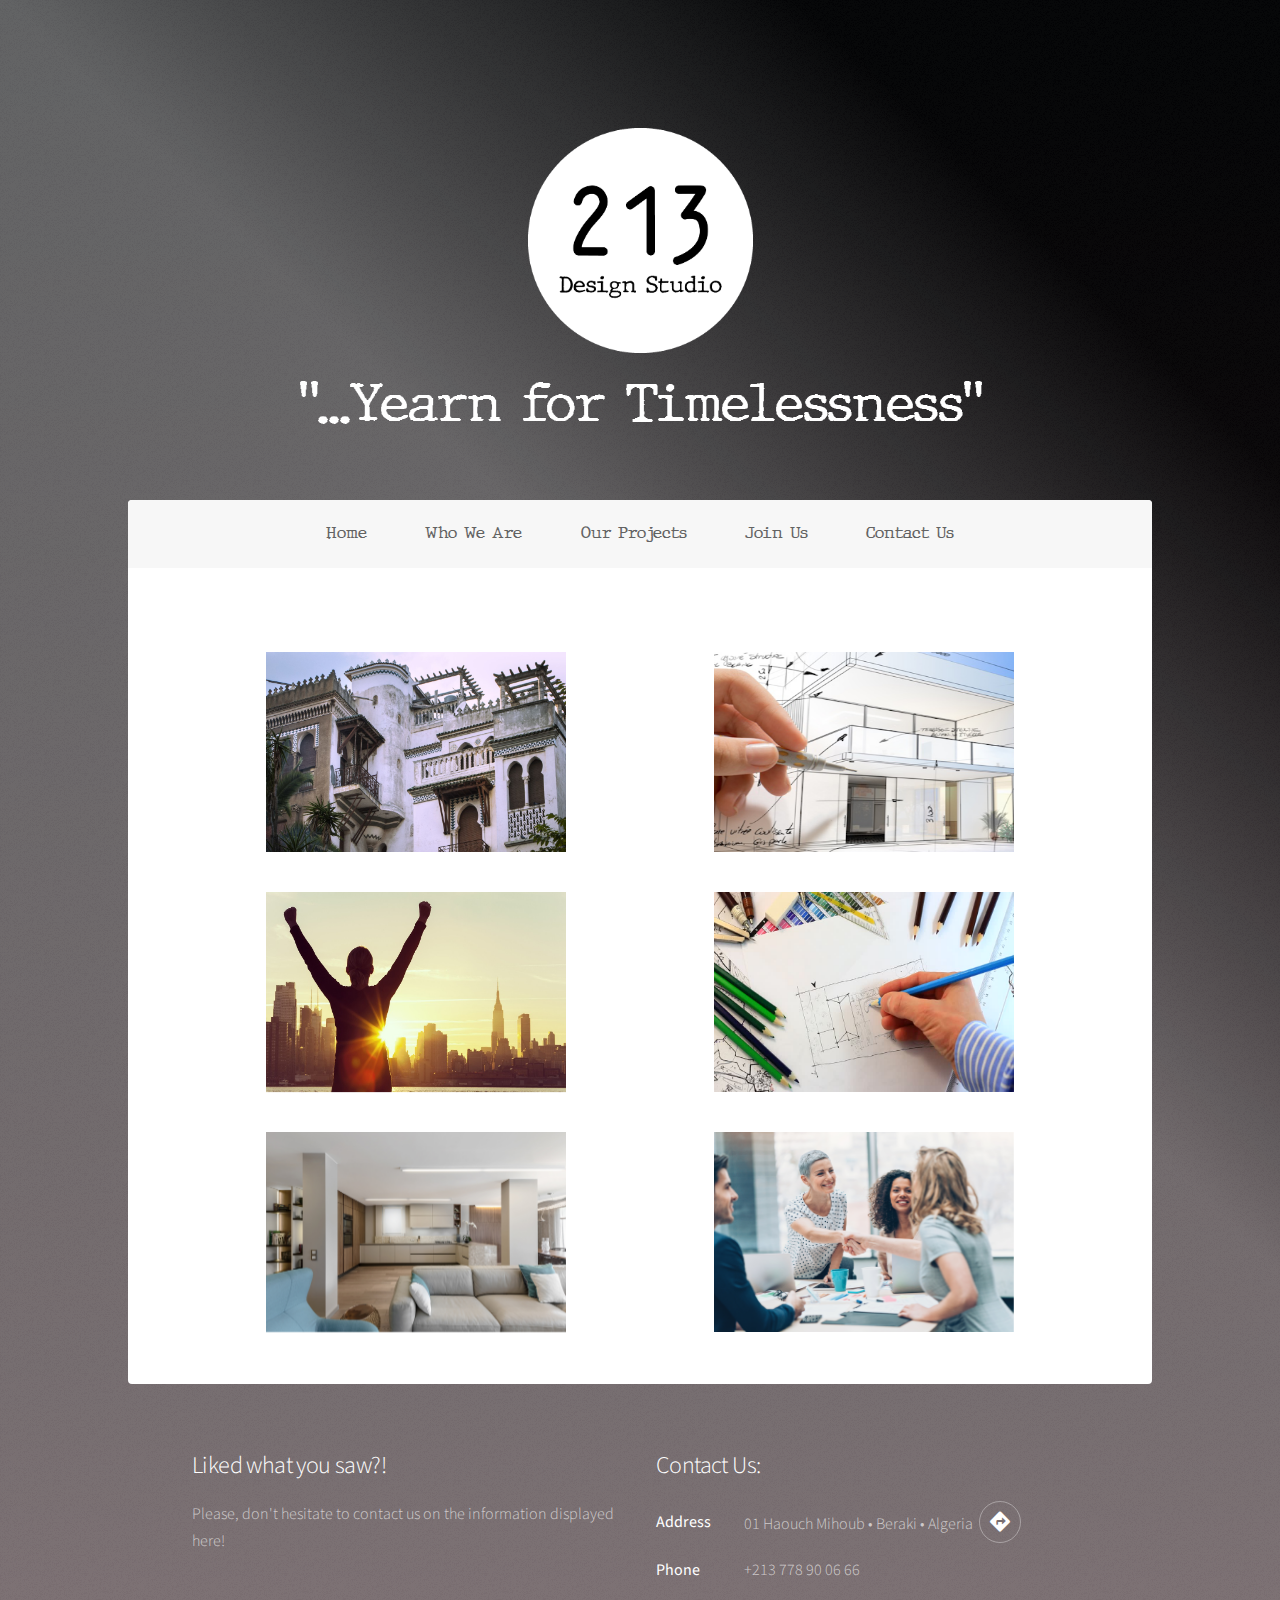
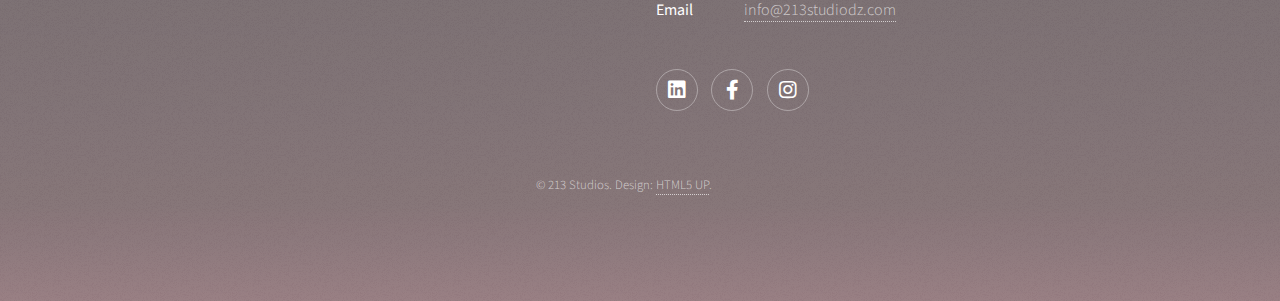
==== commit 550f7b39: "add menu for mobile" ====
--- a/index.html
+++ b/index.html
@@ -25,6 +25,23 @@
 
 		<!-- Header -->
 		<header id="header" class="alt">
+			<!--Menu Nav-->
+			<ul id="menu">
+				<li class="icon solid fa-bars menu opener">
+					<ul id="dropside">
+						<li><a class="active" href="index.html">Home</a></li>
+						<li><a href="whoweare.html">Who We Are</a></li>
+
+						<li class="projects" class="opener"
+							style="user-select: none; cursor: pointer; white-space: nowrap; opacity: 1;">
+							<a href="ourprojects.html">Our Projects</a>
+						</li>
+						<li><a href="joinus.html#main">Join Us</a></li>
+						<li><a href="#footer">Contact Us</a></li>
+					</ul>
+				</li>
+			</ul>
+
 			<span class="logo">
 				<a href="index.html">
 					<img src="images/Logo - White.png" alt="" />
--- a/assets/css/main.css
+++ b/assets/css/main.css
@@ -3269,6 +3269,118 @@
 
 /* Header */
 
+	li.menu {
+		display: none;
+	}
+
+	@media screen and (max-width: 790px) {
+		li.menu {
+			display: inline-block;
+			position: fixed;
+			z-index: 9999;
+			top: 0px;
+			left: 10px;
+			font-size: 3em;
+			user-select: none; 
+			cursor: pointer; 
+			white-space: nowrap; 
+			opacity: 1;
+		}
+
+		/*CO Addition: Menu Bar*/
+		#menu ul li {
+			-moz-transition: margin 0.2s ease;
+			-webkit-transition: margin 0.2s ease;
+			-ms-transition: margin 0.2s ease;
+			transition: margin 0.2s ease;
+			display: block;
+			float: left;
+			position: relative;
+			margin: 0 0.35em;
+			padding: 0;
+			vertical-align: middle;
+		}
+
+			#menu ul li a {
+				-moz-transition: font-size 0.2s ease;
+				-webkit-transition: font-size 0.2s ease;
+				-ms-transition: font-size 0.2s ease;
+				transition: font-size 0.2s ease;
+				display: inline-block;
+				position: relative;
+				height: 2.25em;
+				line-height: 2.25em;
+				padding: 0 1.25em;
+				border: 0;
+				border-radius: 8px;
+				box-shadow: inset 0 0 0 1px transparent;
+			}
+
+				#menu ul li a:hover {
+					background-color: rgba(222, 222, 222, 0.25);
+				}
+
+				ul#menu li:hover > ul
+				{
+						visibility:visible;
+						opacity:1;
+				}
+				
+				ul#menu ul, ul#dropside ul li ul {
+						list-style: none;
+						margin: 0;
+						padding: 0;
+						visibility:hidden;
+						opacity:0;
+						position: absolute;
+						z-index: 99999;
+						background:#f8f8f8;
+						box-shadow:1px 1px 3px #ccc;
+						-webkit-transition:opacity 0.2s linear, visibility 0.2s linear;
+						-moz-transition:opacity 0.2s linear, visibility 0.2s linear;
+						-o-transition:opacity 0.2s linear, visibility 0.2s linear;
+						transition:opacity 0.2s linear, visibility 0.2s linear;
+				}
+				
+				ul#menu ul {
+						top: 43px;
+						left: 1px;
+				}
+				
+				ul#menu ul li ul {
+						top: 0;
+						left: 181px; /* strong related to width:180px; from above */
+				}
+				
+				ul#menu ul li {
+						clear:both;
+						width:100%;
+						margin: 0 0;
+						border:0 none;
+						border-bottom:1px solid #c9c9c9;
+				}
+				
+				ul#menu ul li a {
+					background: none;
+					padding:2px 15px;
+					color:#616161;
+					text-shadow:1px 1px 0px #fff;
+					text-decoration:none;
+					display:block;
+					border:0 none;
+					text-align: left;
+					clear:none;
+					width:auto;
+				}
+
+				#menu ul li a.active {
+					background-color: lightgrey;
+					box-shadow: none;
+				}
+		}
+			
+		/*End CO edits*/
+
 	#header {
 		padding: 5em 5em 1em 5em ;
 		text-align: center;
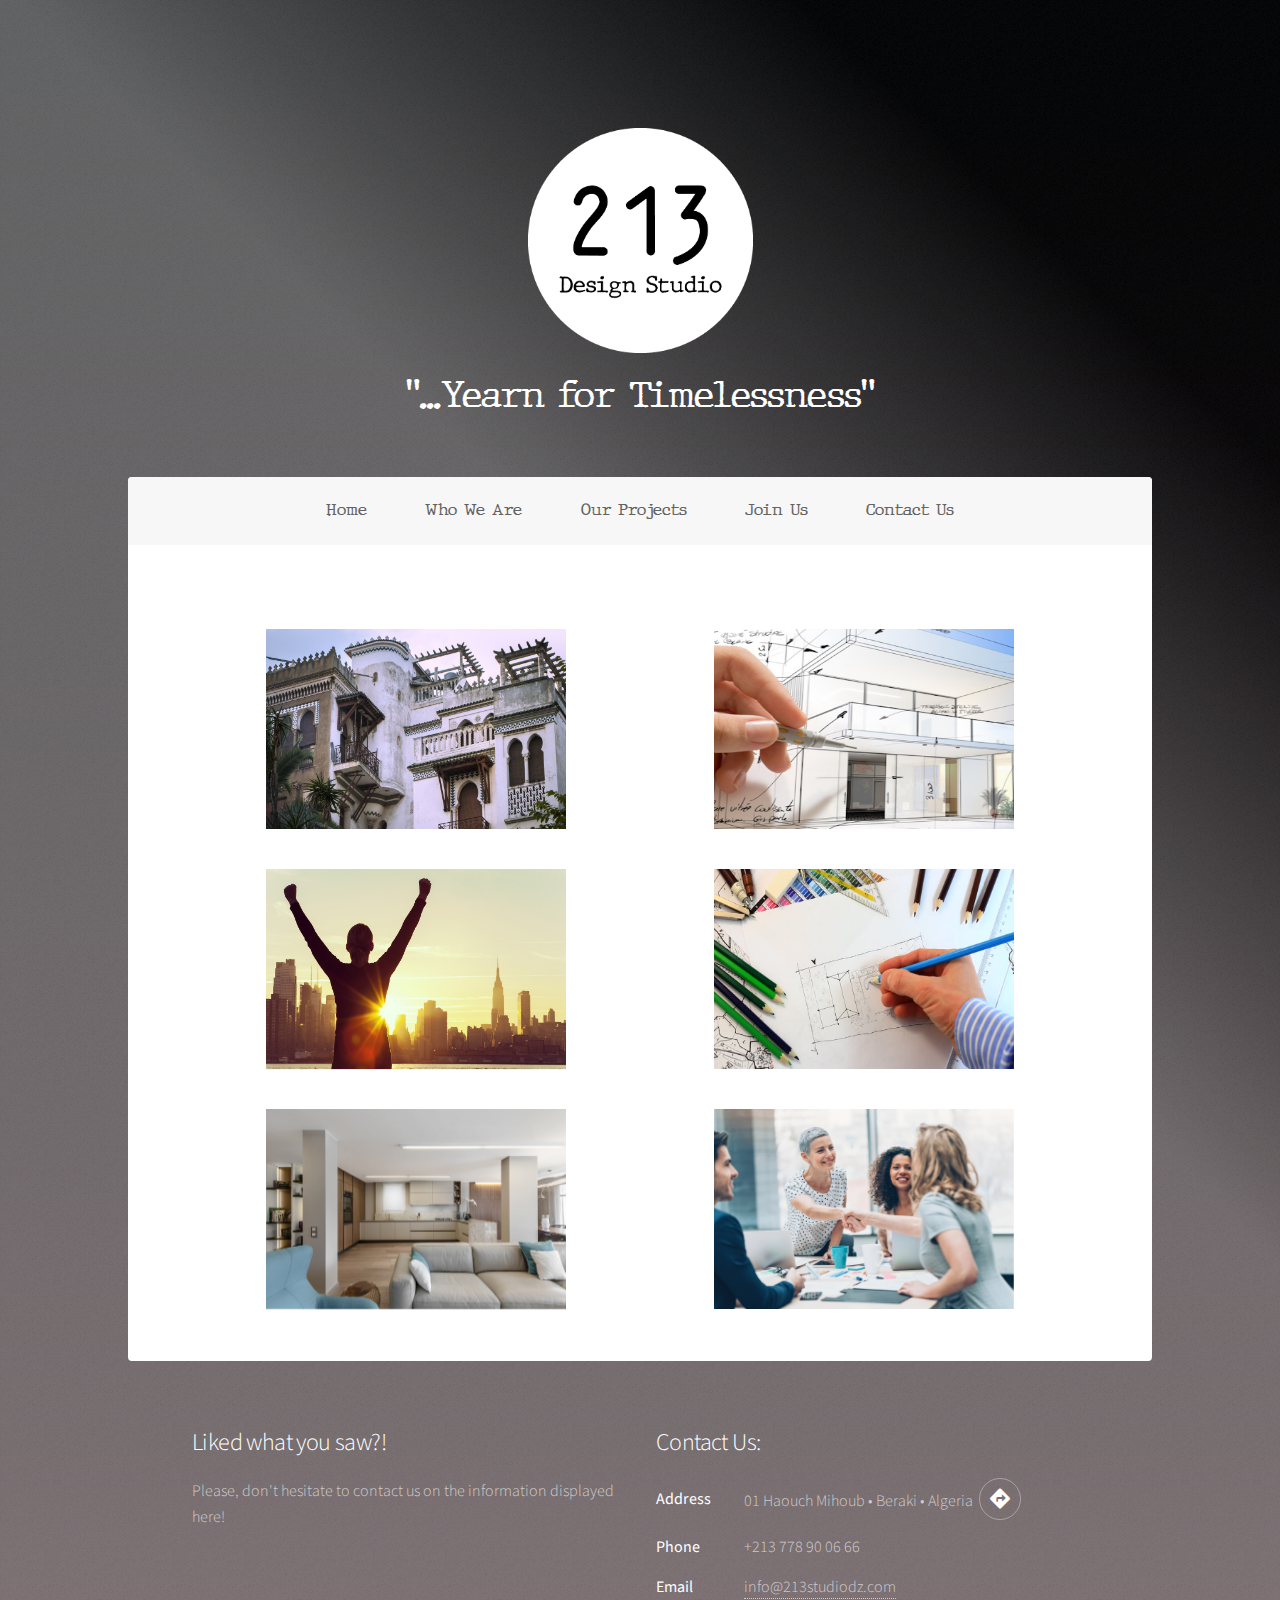
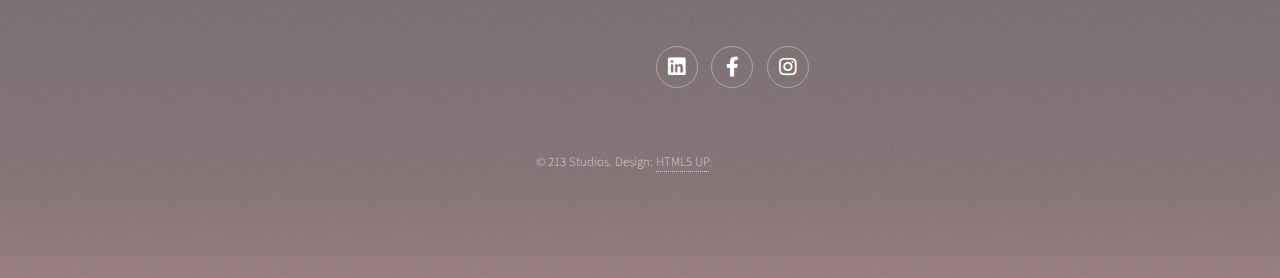
==== commit 0457e05c: "added articles feature and a few minor touchups" ====
--- a/index.html
+++ b/index.html
@@ -170,8 +170,9 @@
 				<h2>Contact Us:</h2>
 				<dl class=" alt">
 					<dt class="address">Address</dt>
-					<dd>01 Haouch Mihoub &bull; Beraki &bull; Algeria &nbsp;<a href="https://her.is/346MWBt"
-							class="icon solid fa-directions alt"></a>
+					<dd>01 Haouch Mihoub &bull; Beraki &bull; Algeria &nbsp;<a
+							href="https://www.google.com/maps/place/213+Design+Studio/@36.6560044,3.0879345,15z/data=!3m1!4b1!4m5!3m4!1s0x128fad72cf3485d7:0xa6ec896aa014325a!8m2!3d36.6559875!4d3.0966893"
+							target="_blank" class="icon solid fa-directions alt"></a>
 					</dd>
 					<dt>Phone</dt>
 					<dd>+213 778 90 06 66</dd>
@@ -179,15 +180,15 @@
 					<dd><a href="#">info@213studiodz.com</a></dd>
 				</dl>
 				<ul class="icons">
-					<li><a href="https://www.linkedin.com/company/213-design-studio/" class="icon brands fa-linkedin alt"><span
-								class="label">LinkedIn</span></a></li>
-					<li><a href="https://www.facebook.com/213.design.studio " class="icon brands fa-facebook-f alt"><span
-								class="label">Facebook</span></a></li>
-					<li><a href="https://www.instagram.com/213.studio/" class="icon brands fa-instagram alt"><span
+					<li><a href="https://www.linkedin.com/company/213-design-studio/" target="_blank"
+							class="icon brands fa-linkedin alt"><span class="label">LinkedIn</span></a></li>
+					<li><a href="https://www.facebook.com/213.design.studio " target="_blank"
+							class="icon brands fa-facebook-f alt"><span class="label">Facebook</span></a></li>
+					<li><a href="https://www.instagram.com/213.studio/" target="_blank" class="icon brands fa-instagram alt"><span
 								class="label">Instagram</span></a></li>
 				</ul>
 			</section>
-			<p class="copyright">&copy; 213 Studios. Design: <a href="https://html5up.net">HTML5 UP</a>.</p>
+			<p class="copyright">&copy; 213 Studios. Design: <a href="https://html5up.net" target="_blank">HTML5 UP</a>.</p>
 		</footer>
 
 	</div>
--- a/assets/css/main.css
+++ b/assets/css/main.css
@@ -1906,7 +1906,7 @@
 	display: inline-block;
 	font-size: 3.25rem;
 	width: auto;
-	max-width: 75vw; 
+	max-width: 75vw;
 	height: 2em;
 	line-height: 2.2em;
 	text-align: center;
@@ -3154,6 +3154,22 @@
 				}
 
 		}
+/* Article */
+.article {
+	display: -moz-flex;
+	display: -webkit-flex;
+	display: -ms-flex;
+	display: flex;
+	-moz-flex-direction: column;
+	-webkit-flex-direction: column;
+	-ms-flex-direction: column;
+	flex-direction: column;
+	-moz-align-items: center;
+	-webkit-align-items: center;
+	-ms-align-items: center;
+	align-items: center;
+	margin: 0 0 2em 0;
+}
 
 /* Spotlight */
 
@@ -3169,6 +3185,22 @@
 		margin: 0 0 2em 0;
 	}
 
+	.vertical.spotlight {
+		display: -moz-flex;
+		display: -webkit-flex;
+		display: -ms-flex;
+		display: flex;
+		-moz-flex-direction: column;
+		-webkit-flex-direction: column;
+		-ms-flex-direction: column;
+		flex-direction: column;
+		-moz-align-items: center;
+		-webkit-align-items: center;
+		-ms-align-items: center;
+		align-items: center;
+		margin: 0 0 2em 0;
+	}
+
 		.spotlight .content {
 			-moz-flex: 1;
 			-webkit-flex: 1;
@@ -3279,12 +3311,13 @@
 			position: fixed;
 			z-index: 9999;
 			top: 0px;
-			left: 10px;
+			left: 5px;
 			font-size: 3em;
 			user-select: none; 
 			cursor: pointer; 
 			white-space: nowrap; 
 			opacity: 1;
+			color: lightblue;
 		}
 
 		/*CO Addition: Menu Bar*/
@@ -3400,7 +3433,7 @@
 		}
 
 			#header.alt h1 {
-				font-size: 3.25em;
+				font-size: 2.25em;
 			}
 
 			#header.alt > * {
@@ -4039,11 +4072,16 @@
 			-webkit-flex-direction: column;
 			-ms-flex-direction: column;
 			flex-direction: column;
-			margin: 0px 1em;
+			-moz-align-items: center;
+			-webkit-align-items: center;
+			-ms-align-items: center;
+			align-items: center;
+			margin: 0px 1em 1em;
 		}
 
 		#main .headshots .profile p {
-			font-size: 1.5em;
+			font-size: 1em;
+			margin: 0 0;
 		}
 
 		#main .headshots .profile img{
@@ -4055,7 +4093,7 @@
 			-webkit-flex: 1;
 			-ms-flex: 1;
 			flex: 1;
-			width: 200px;
+			max-width: 200px;
 		}
 
 		#main > .main {
@@ -4192,6 +4230,7 @@
 			-ms-flex-grow: 1;
 			flex-grow: 1;
 			margin-left: 2em;
+			padding-right: 0.5em;
 		}
 
 		#footer .copyright {
